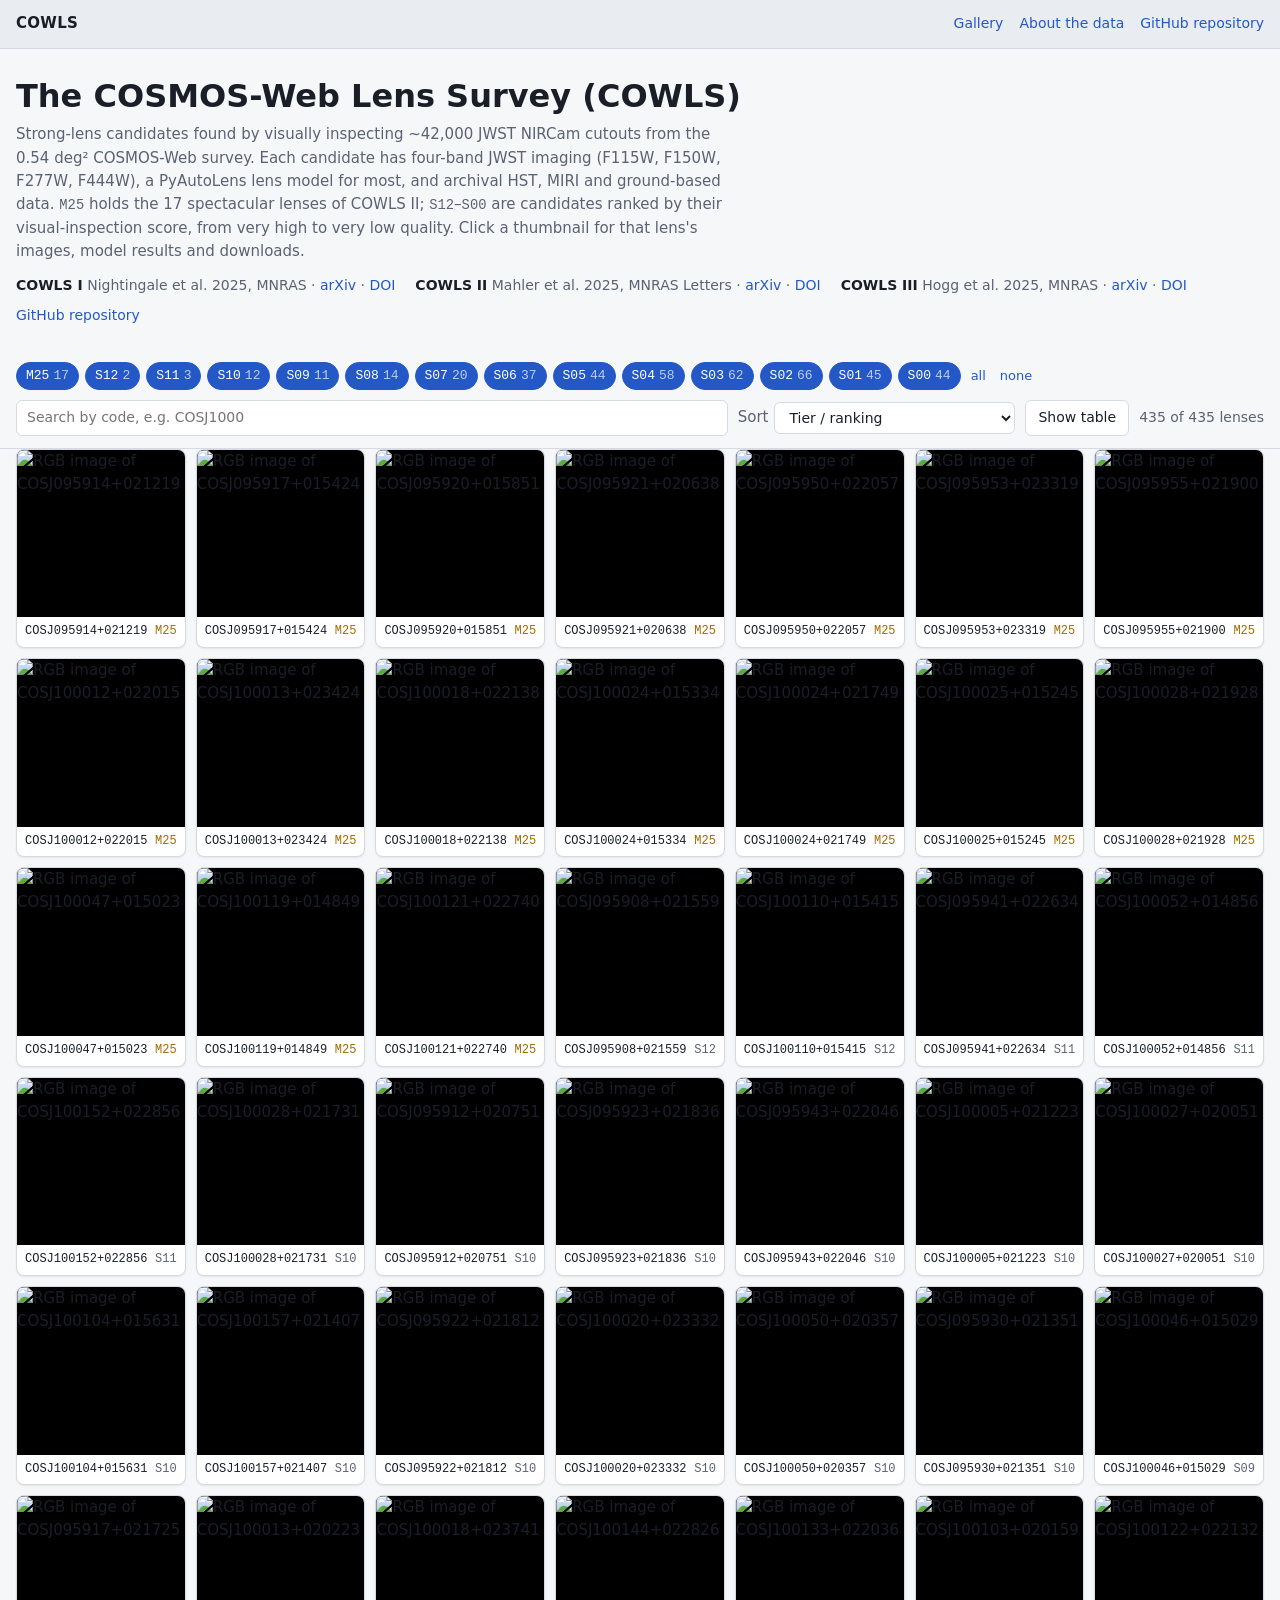
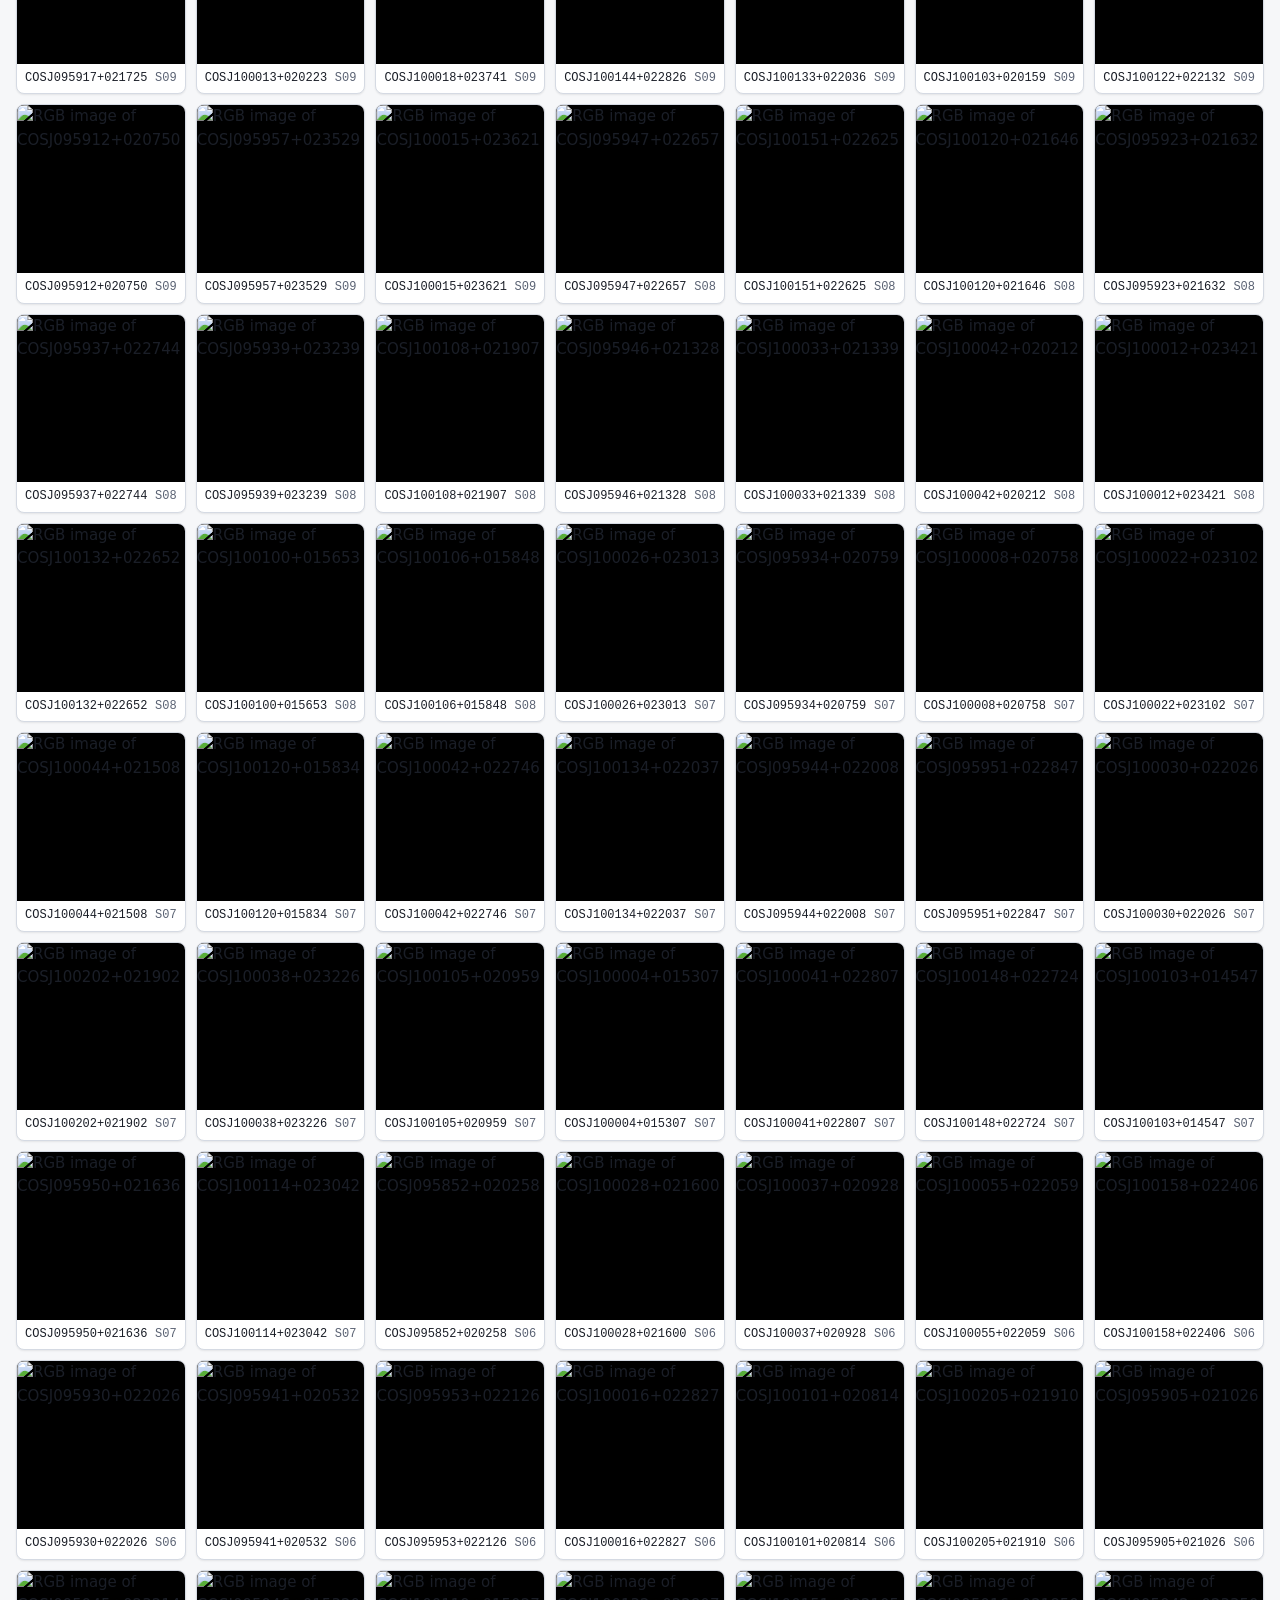
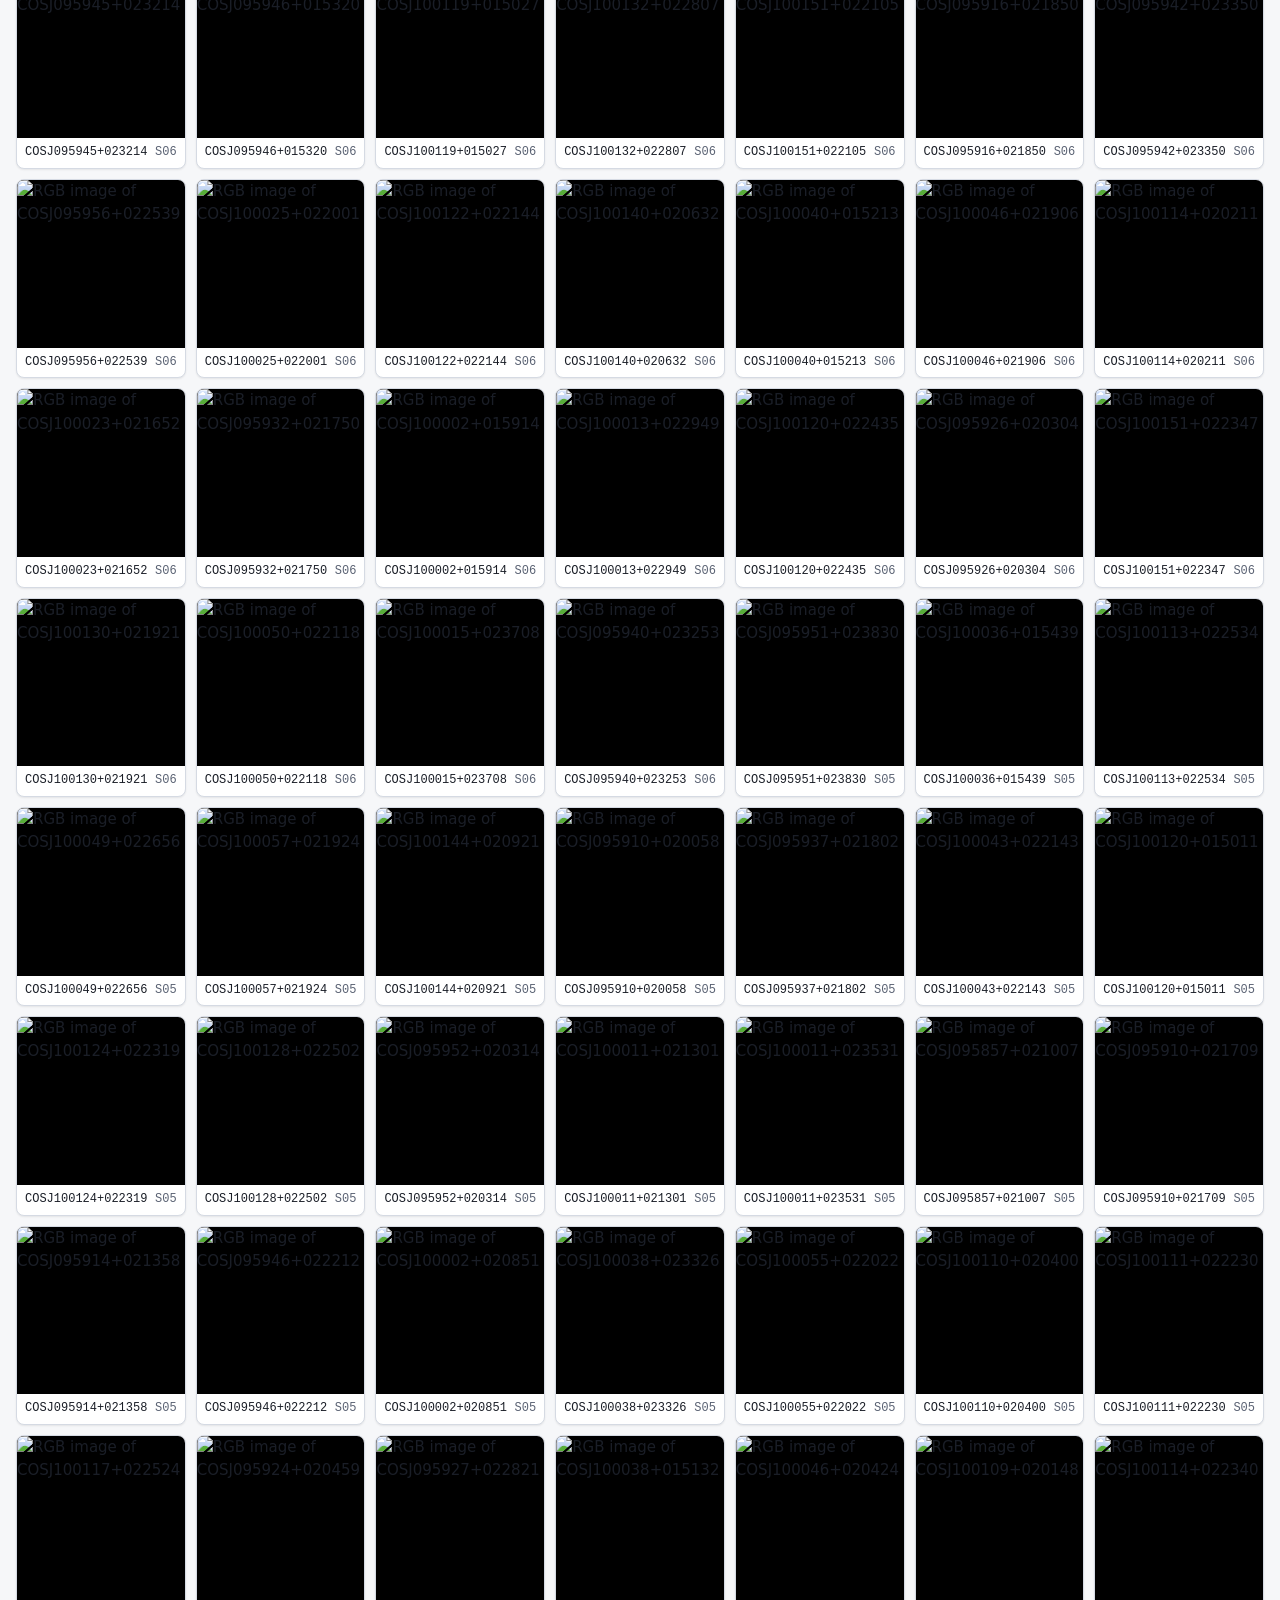
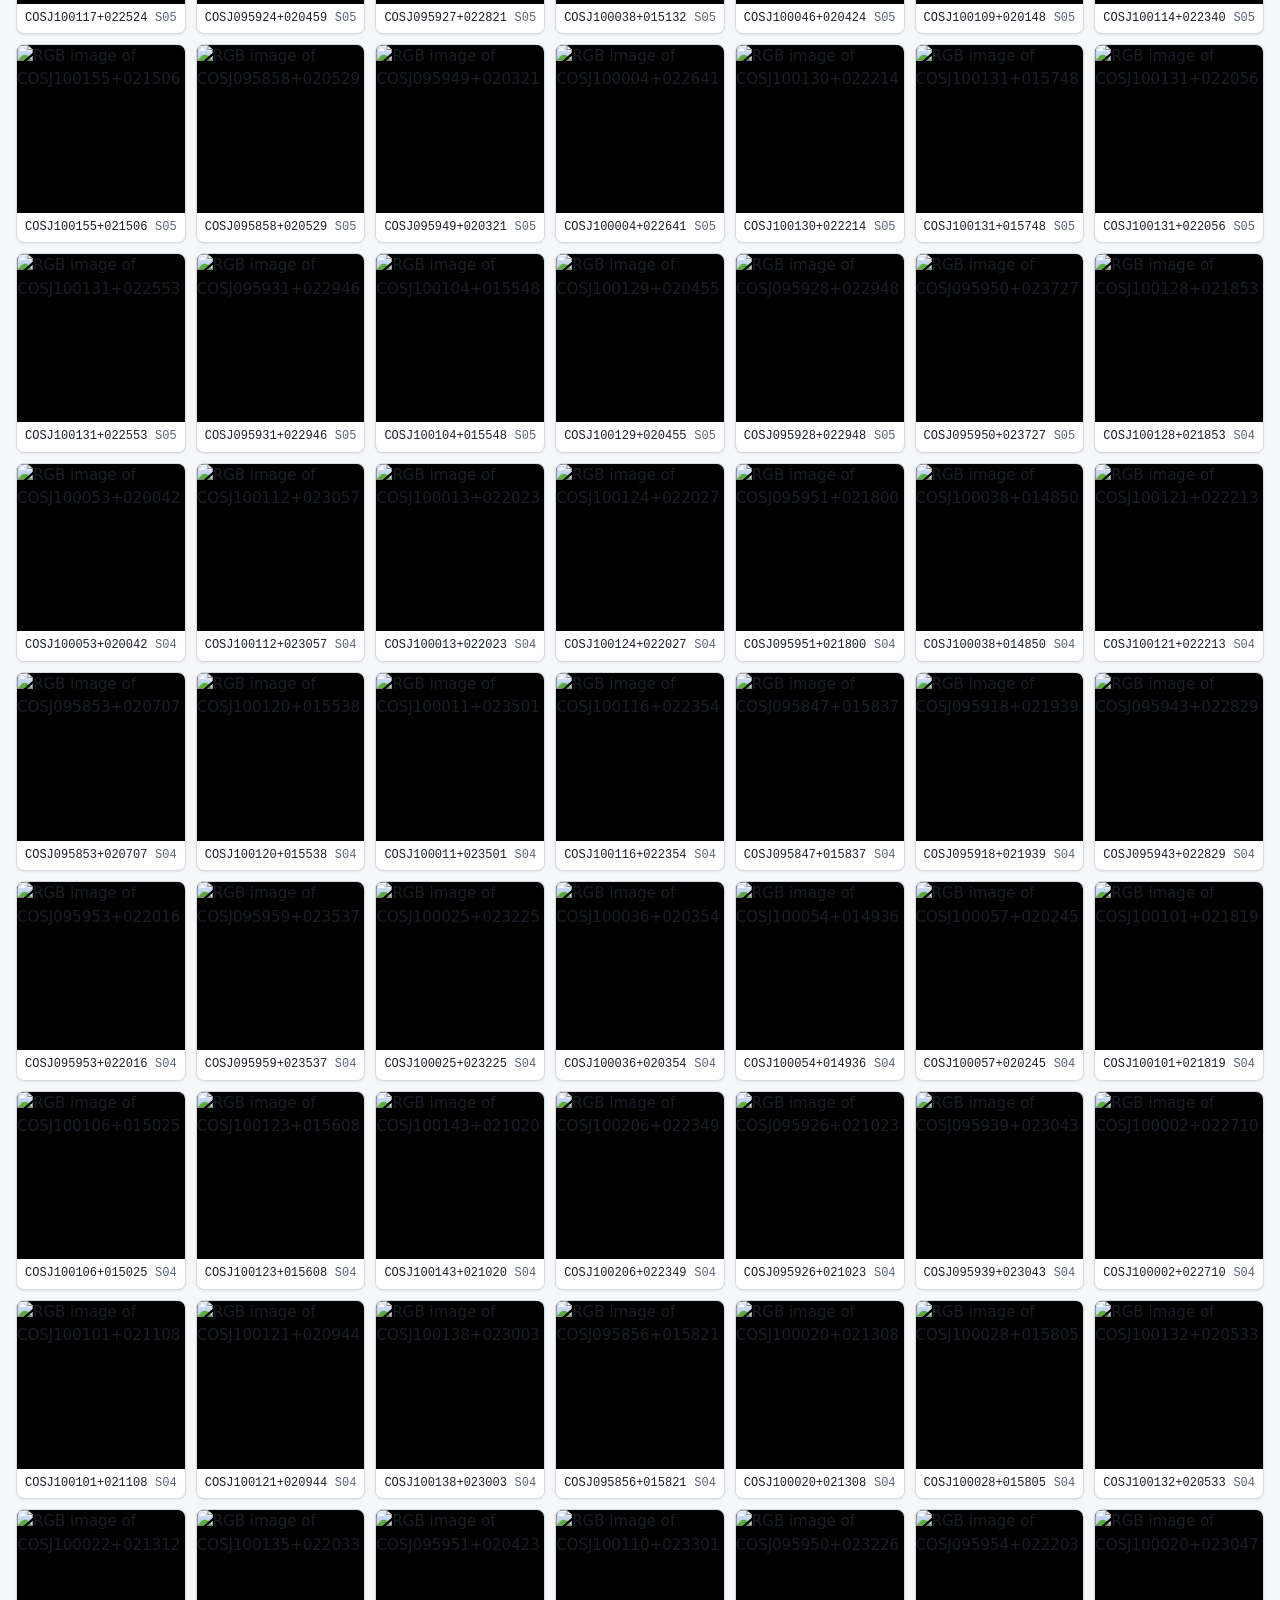
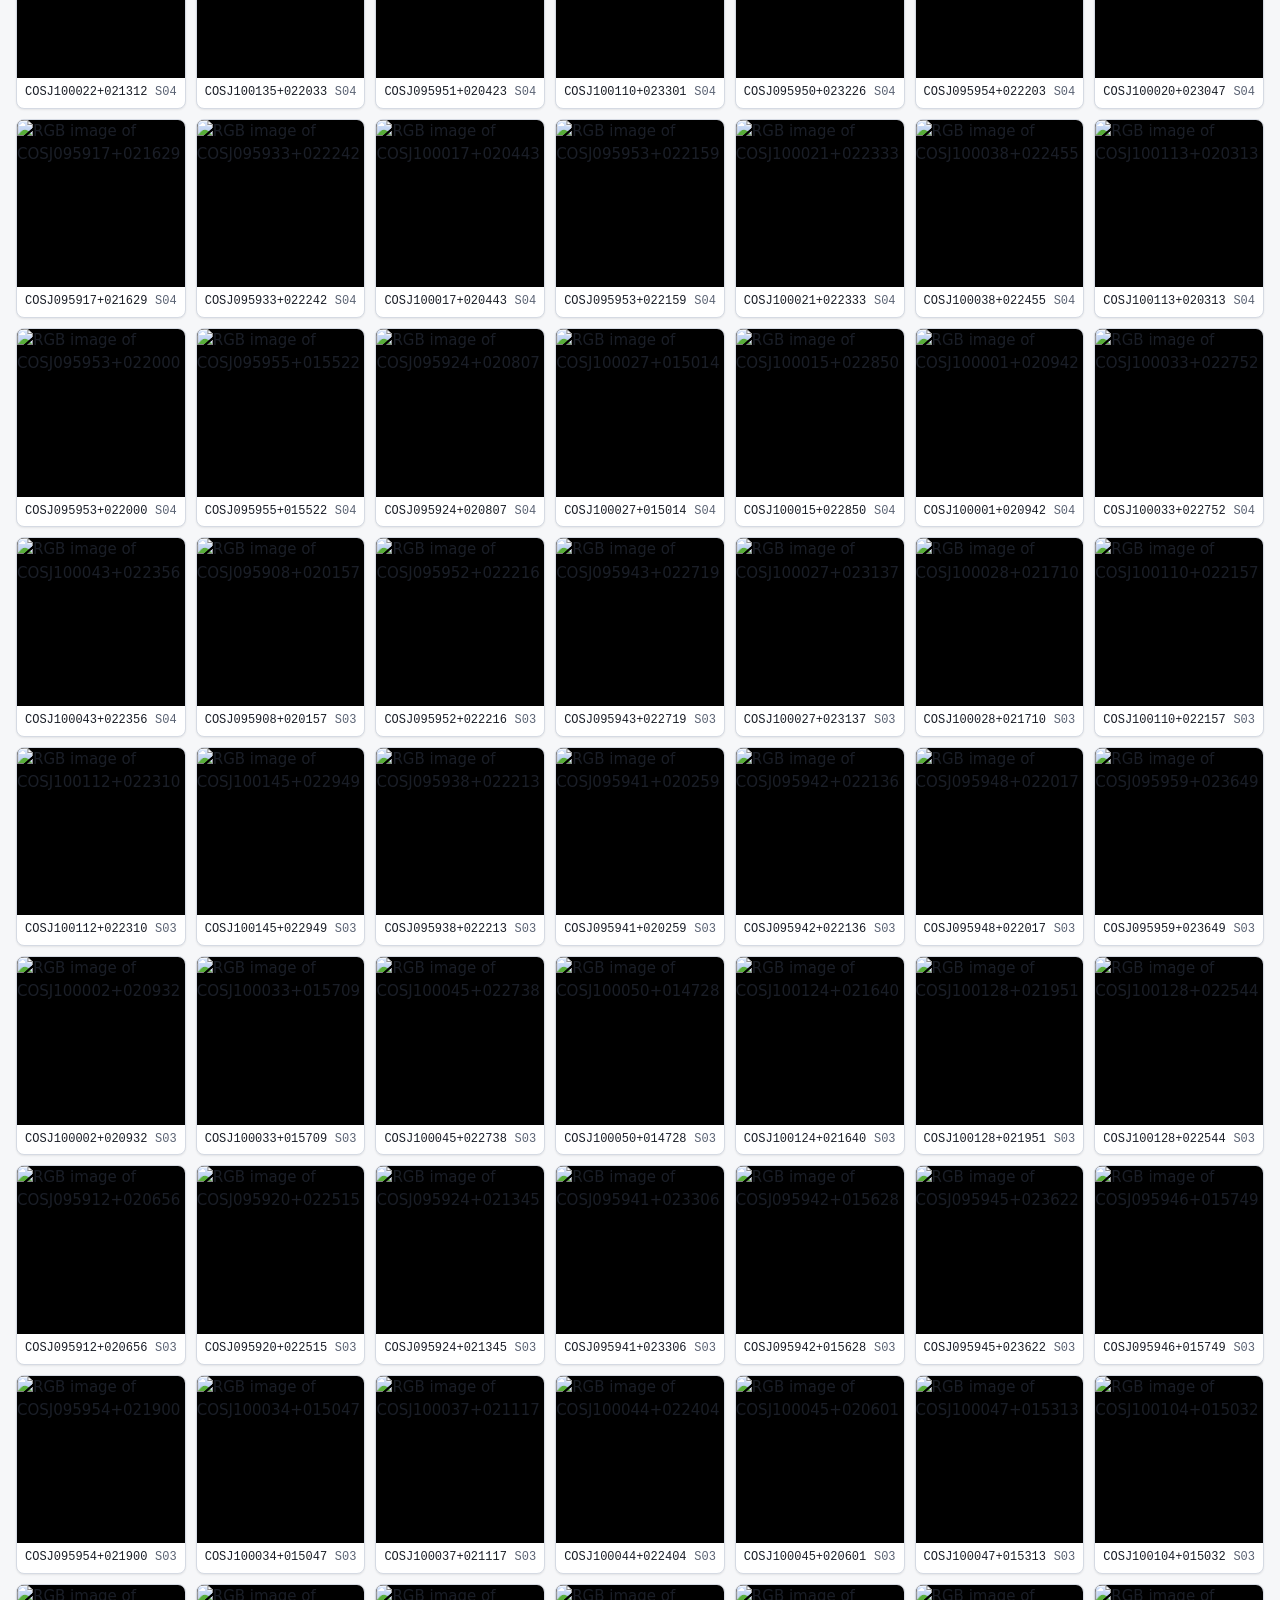
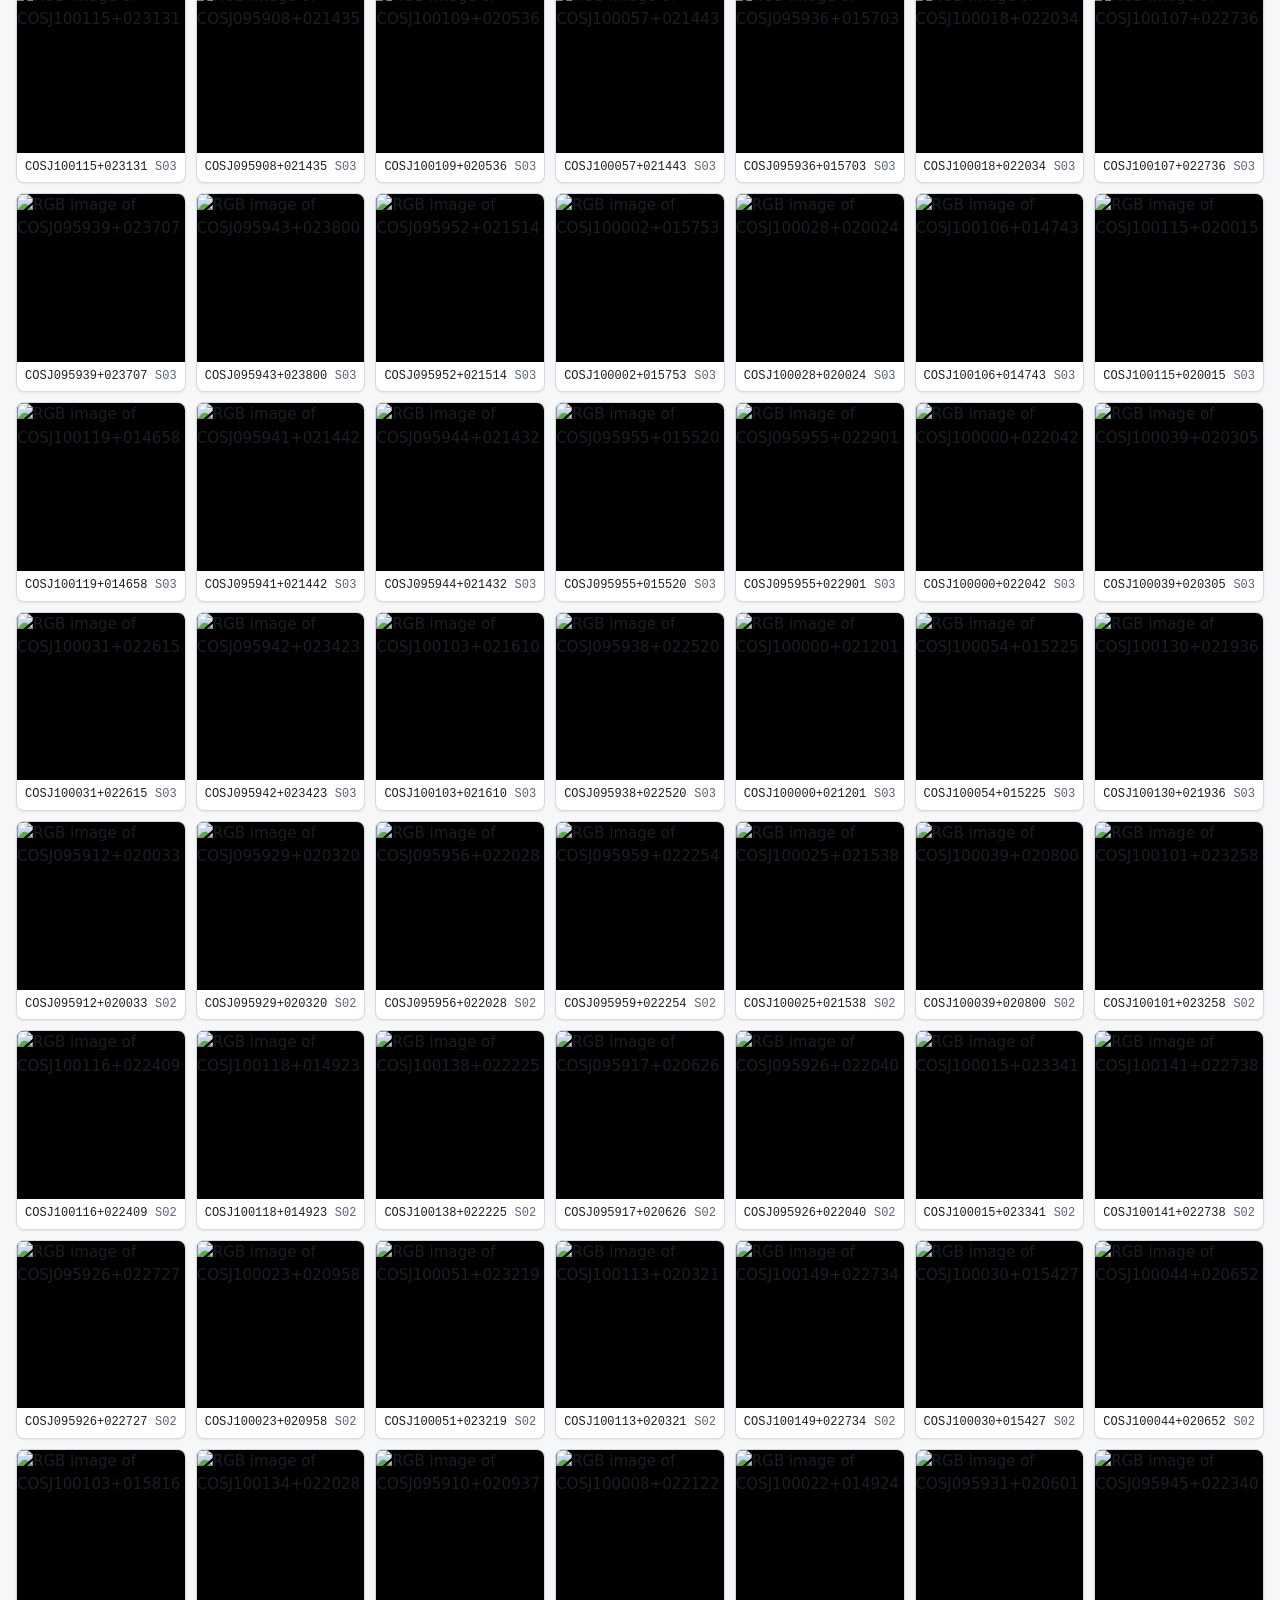
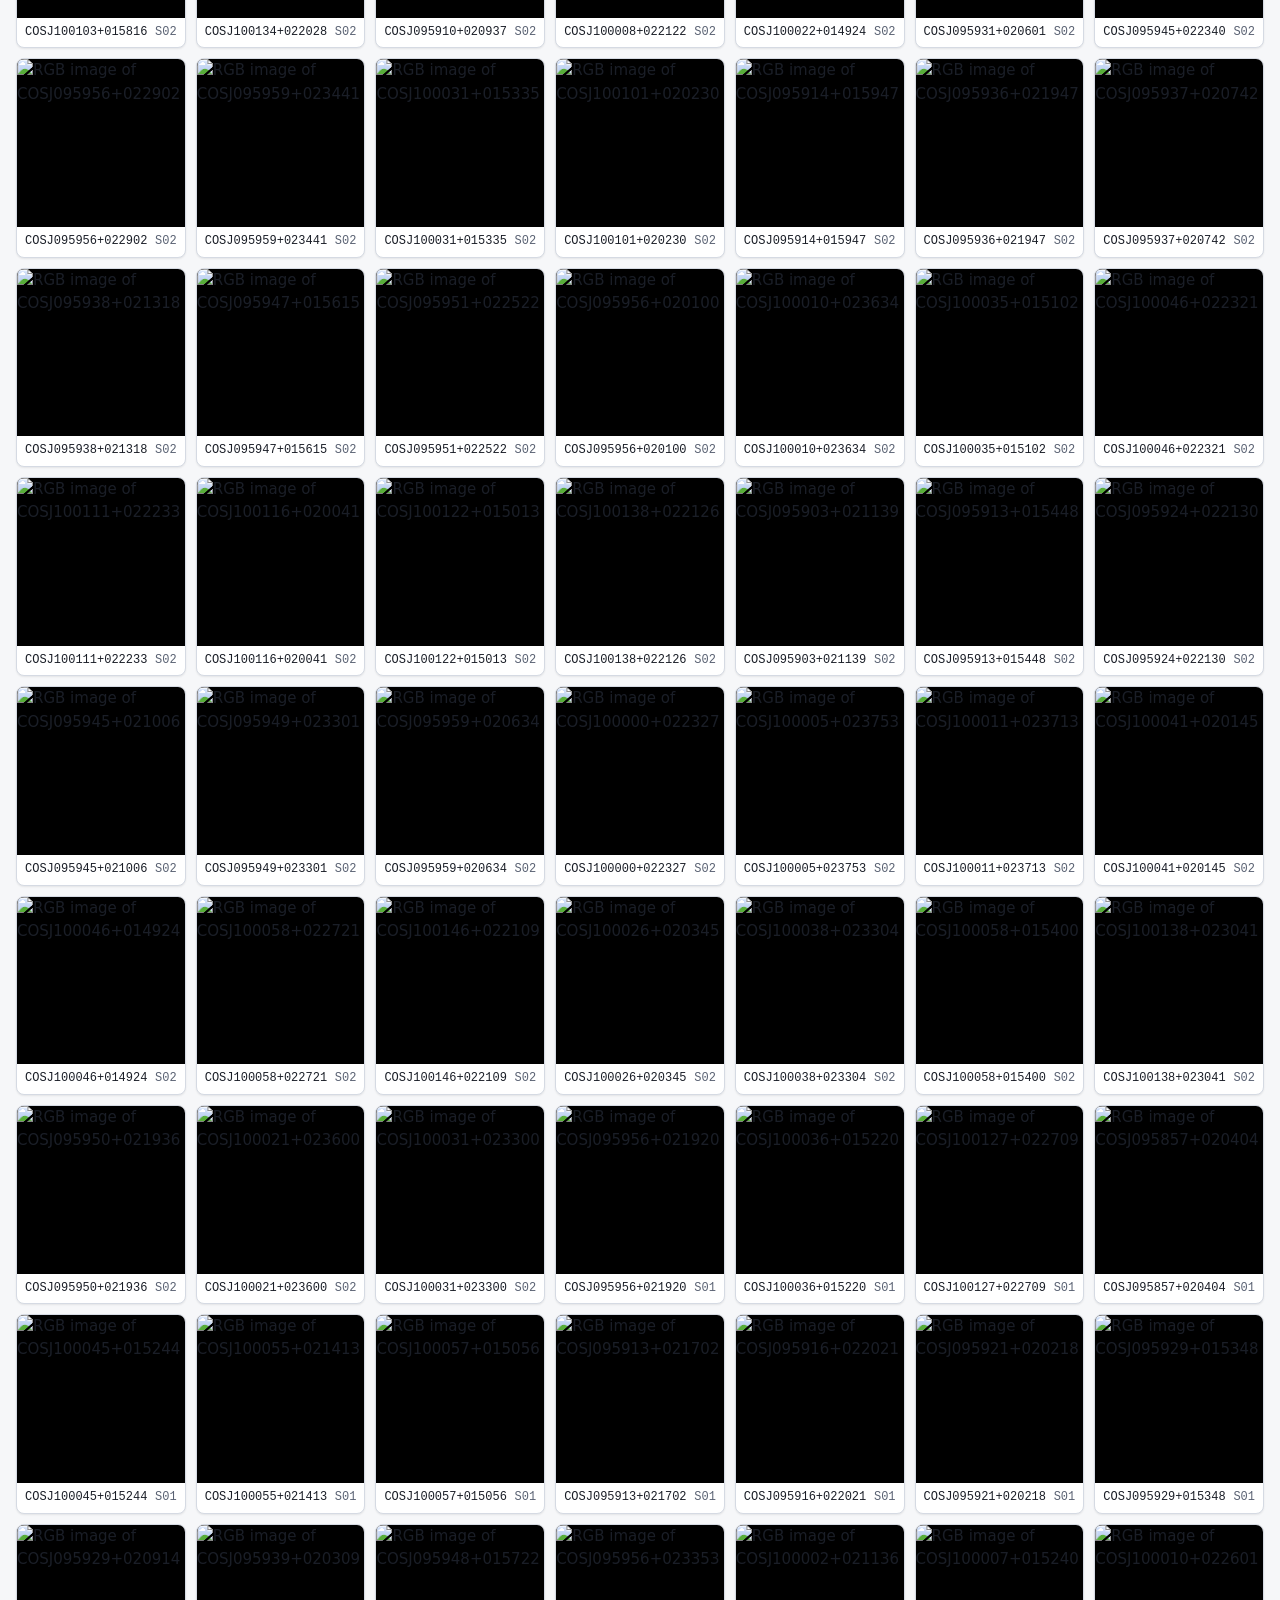
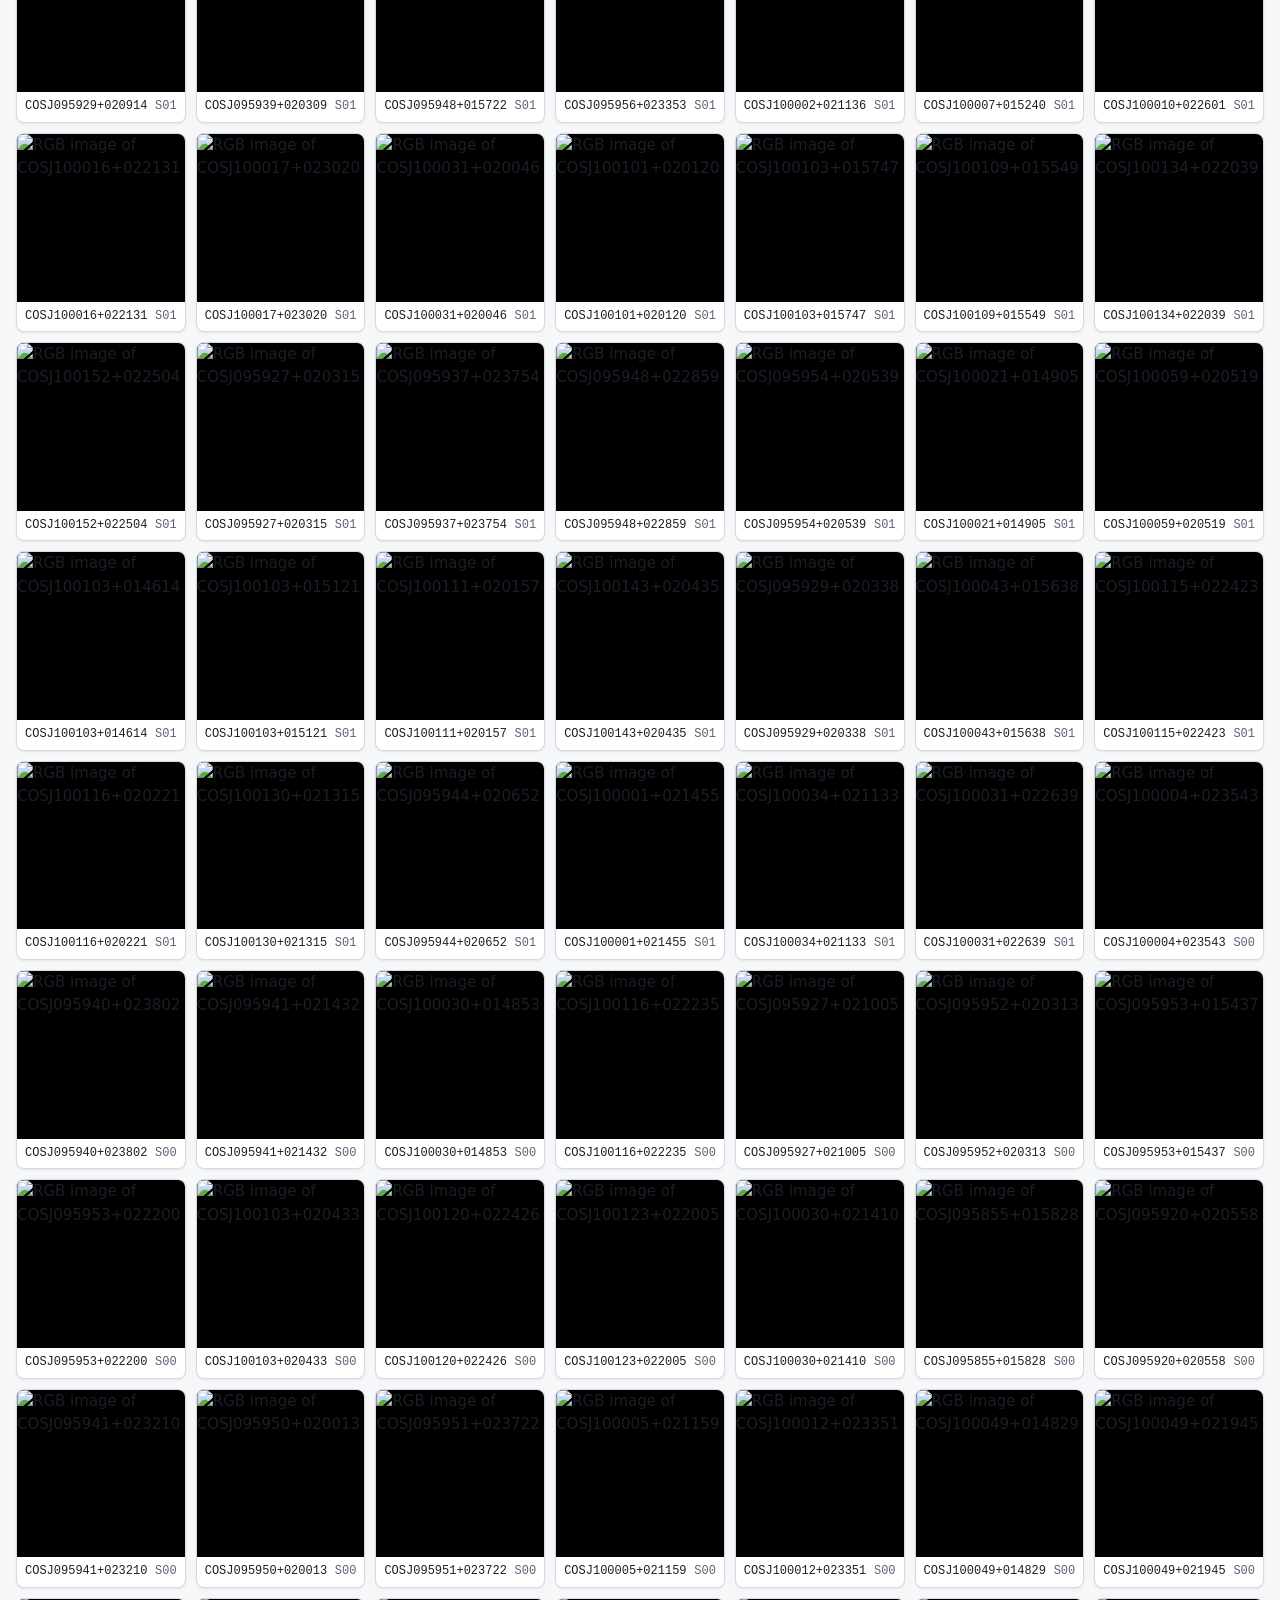
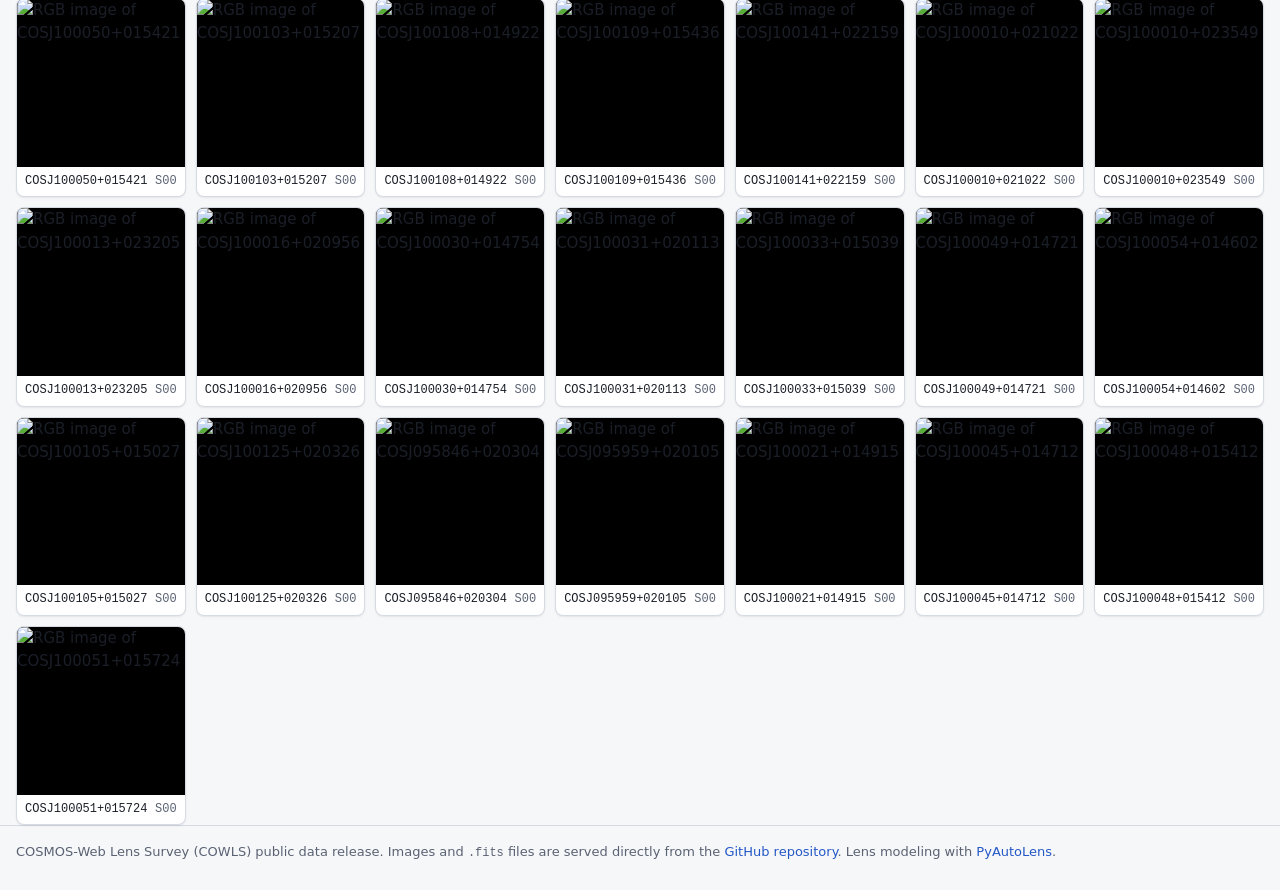
==== docs/index.html @ 63d6a658 "Add static lens gallery site in docs/ and its data build script docs/ is a vanilla HTML/CSS/JS site " ====
<!doctype html>
<html lang="en">
<head>
<meta charset="utf-8">
<meta name="viewport" content="width=device-width, initial-scale=1">
<title>COWLS Lens Gallery</title>
<meta name="description" content="Browse every strong-lens candidate of the COSMOS-Web Lens Survey (COWLS): JWST RGB images, PyAutoLens models and .fits downloads.">
<link rel="stylesheet" href="site.css">
<script src="site.js" defer></script>
</head>
<body data-page="index">
<header class="topbar"><div class="wrap"><a class="brand" href="index.html">COWLS</a><nav class="topnav" aria-label="Site"><a href="index.html">Gallery</a><a href="about.html">About the data</a><a href="https://github.com/Jammy2211/COWLS_COSMOS_Web_Lens_Survey">GitHub repository</a></nav></div></header>
<div class="wrap hero">
  <h1>The COSMOS-Web Lens Survey (COWLS)</h1>
  <p>Strong-lens candidates found by visually inspecting ~42,000 JWST NIRCam cutouts from the 0.54&nbsp;deg² COSMOS-Web survey. Each candidate has four-band JWST imaging (F115W, F150W, F277W, F444W), a PyAutoLens lens model for most, and archival HST, MIRI and ground-based data. <code>M25</code> holds the 17 spectacular lenses of COWLS&nbsp;II; <code>S12</code>&ndash;<code>S00</code> are candidates ranked by their visual-inspection score, from very high to very low quality. Click a thumbnail for that lens's images, model results and downloads.</p>
  <ul class="papers">
    <li><strong>COWLS I</strong> Nightingale et al. 2025, MNRAS &middot; <a href="https://arxiv.org/abs/2503.08777">arXiv</a> &middot; <a href="https://doi.org/10.1093/mnras/staf1253">DOI</a></li>
    <li><strong>COWLS II</strong> Mahler et al. 2025, MNRAS Letters &middot; <a href="https://arxiv.org/abs/2503.08782">arXiv</a> &middot; <a href="https://doi.org/10.1093/mnrasl/slaf088">DOI</a></li>
    <li><strong>COWLS III</strong> Hogg et al. 2025, MNRAS &middot; <a href="https://arxiv.org/abs/2503.08785">arXiv</a> &middot; <a href="https://doi.org/10.1093/mnras/staf1678">DOI</a></li>
    <li><a href="https://github.com/Jammy2211/COWLS_COSMOS_Web_Lens_Survey">GitHub repository</a></li>
  </ul>
</div>
<div class="controls">
  <div class="wrap">
    <div class="chips" id="tier-chips" role="group" aria-label="Filter by tier"></div>
    <div class="row">
      <div class="grow"><input type="search" id="search" placeholder="Search by code, e.g. COSJ1000" aria-label="Search by lens code" autocomplete="off" spellcheck="false"></div>
      <label class="row" style="gap:6px"><span class="muted">Sort</span> <select id="sort" aria-label="Sort order"></select></label>
      <button type="button" class="toggle" id="view-toggle" aria-pressed="false">Show table</button>
      <span class="count" id="count" aria-live="polite"></span>
    </div>
  </div>
</div>
<main class="wrap" id="results"><p class="empty">Loading the catalogue&hellip;</p></main>
<footer><div class="wrap">COSMOS-Web Lens Survey (COWLS) public data release. Images and <code>.fits</code> files are served directly from the <a href="https://github.com/Jammy2211/COWLS_COSMOS_Web_Lens_Survey">GitHub repository</a>. Lens modeling with <a href="https://github.com/Jammy2211/PyAutoLens">PyAutoLens</a>.</div></footer>
</body>
</html>
---- docs/site.css ----
/* COWLS lens gallery — shared styles. Dark by default (astronomy imagery), light override. */
:root {
  --bg: #0b0d12;
  --bg-raised: #141821;
  --bg-sunken: #07080c;
  --border: #252b38;
  --text: #e4e7ee;
  --text-muted: #9098aa;
  --accent: #7fb0ff;
  --accent-strong: #a9c8ff;
  --chip-on-bg: #7fb0ff;
  --chip-on-text: #0b0d12;
  --m25: #ffc861;
  --shadow: 0 1px 2px rgba(0, 0, 0, 0.4);
  --radius: 8px;
  --gutter: 16px;
  --maxw: 1400px;
  --font: system-ui, -apple-system, "Segoe UI", Roboto, "Helvetica Neue", Arial, sans-serif;
  --mono: ui-monospace, SFMono-Regular, Menlo, Consolas, monospace;
  color-scheme: dark;
}

@media (prefers-color-scheme: light) {
  :root {
    --bg: #f6f7f9;
    --bg-raised: #ffffff;
    --bg-sunken: #e9ecf1;
    --border: #d5dae3;
    --text: #1a1e27;
    --text-muted: #5a6273;
    --accent: #2458c6;
    --accent-strong: #173f94;
    --chip-on-bg: #2458c6;
    --chip-on-text: #ffffff;
    --m25: #a36a00;
    --shadow: 0 1px 2px rgba(0, 0, 0, 0.08);
    color-scheme: light;
  }
}

* { box-sizing: border-box; }

html { -webkit-text-size-adjust: 100%; }

body {
  margin: 0;
  background: var(--bg);
  color: var(--text);
  font-family: var(--font);
  font-size: 15px;
  line-height: 1.55;
  overflow-x: hidden;
}

a { color: var(--accent); text-decoration: none; }
a:hover { color: var(--accent-strong); text-decoration: underline; }

img { max-width: 100%; }

code, .mono { font-family: var(--mono); font-size: 0.92em; }

.wrap {
  max-width: var(--maxw);
  margin: 0 auto;
  padding: 0 var(--gutter);
}

/* ---- Top bar ---- */
.topbar {
  border-bottom: 1px solid var(--border);
  background: var(--bg-sunken);
}
.topbar .wrap {
  display: flex;
  align-items: center;
  justify-content: space-between;
  gap: 12px;
  min-height: 48px;
  flex-wrap: wrap;
}
.brand { font-weight: 650; letter-spacing: 0.02em; color: var(--text); }
.brand:hover { color: var(--text); text-decoration: none; }
.topnav { display: flex; gap: 16px; flex-wrap: wrap; font-size: 14px; }

/* ---- Hero ---- */
.hero { padding-top: 28px; padding-bottom: 8px; }
.hero h1 { margin: 0 0 8px; font-size: clamp(22px, 3.2vw, 32px); line-height: 1.2; font-weight: 650; }
.hero p { margin: 0 0 12px; max-width: 78ch; color: var(--text-muted); }
.papers { display: flex; flex-wrap: wrap; gap: 8px 20px; margin: 12px 0 0; padding: 0; list-style: none; font-size: 14px; }
.papers li { color: var(--text-muted); }
.papers strong { color: var(--text); font-weight: 600; }

/* ---- Controls ---- */
.controls {
  position: sticky;
  top: 0;
  z-index: 5;
  background: var(--bg);
  border-bottom: 1px solid var(--border);
  padding: 12px 0;
  margin-top: 16px;
}
.controls .wrap { display: flex; flex-direction: column; gap: 10px; }
.chips { display: flex; flex-wrap: wrap; gap: 6px; align-items: center; }
.chip {
  font: inherit;
  font-size: 13px;
  font-family: var(--mono);
  padding: 3px 9px;
  border-radius: 999px;
  border: 1px solid var(--border);
  background: var(--bg-raised);
  color: var(--text-muted);
  cursor: pointer;
  line-height: 1.5;
}
.chip:hover { border-color: var(--accent); color: var(--text); }
.chip[aria-pressed="true"] { background: var(--chip-on-bg); border-color: var(--chip-on-bg); color: var(--chip-on-text); }
.chip .n { opacity: 0.7; margin-left: 4px; }
.chip-link { font-size: 13px; background: none; border: 0; color: var(--accent); cursor: pointer; padding: 3px 4px; font: inherit; font-size: 13px; }
.row { display: flex; flex-wrap: wrap; gap: 10px; align-items: center; }
.row .grow { flex: 1 1 200px; min-width: 0; }
input[type="search"], select {
  font: inherit;
  font-size: 14px;
  color: var(--text);
  background: var(--bg-raised);
  border: 1px solid var(--border);
  border-radius: 6px;
  padding: 6px 10px;
  max-width: 100%;
}
input[type="search"] { width: 100%; }
input[type="search"]:focus, select:focus, .chip:focus-visible, button:focus-visible { outline: 2px solid var(--accent); outline-offset: 1px; }
.count { color: var(--text-muted); font-size: 14px; white-space: nowrap; }
.toggle {
  font: inherit; font-size: 14px;
  color: var(--text); background: var(--bg-raised);
  border: 1px solid var(--border); border-radius: 6px;
  padding: 6px 12px; cursor: pointer;
}
.toggle[aria-pressed="true"] { border-color: var(--accent); color: var(--accent); }

/* ---- Mosaic ---- */
main { padding: 16px 0 48px; }
.grid {
  display: grid;
  grid-template-columns: repeat(auto-fill, minmax(150px, 1fr));
  gap: 10px;
}
@media (max-width: 480px) {
  .grid { grid-template-columns: repeat(2, minmax(0, 1fr)); gap: 8px; }
}
.card {
  display: block;
  background: var(--bg-raised);
  border: 1px solid var(--border);
  border-radius: var(--radius);
  overflow: hidden;
  color: var(--text);
  box-shadow: var(--shadow);
  transition: border-color 0.12s, transform 0.12s;
}
.card:hover { border-color: var(--accent); text-decoration: none; color: var(--text); transform: translateY(-1px); }
.card .thumb { aspect-ratio: 1 / 1; background: #000; display: block; width: 100%; height: auto; object-fit: cover; }
.card .cap { display: flex; justify-content: space-between; align-items: baseline; gap: 6px; padding: 5px 8px 6px; font-size: 12px; }
.card .code { font-family: var(--mono); overflow: hidden; text-overflow: ellipsis; white-space: nowrap; min-width: 0; }
.tier { font-family: var(--mono); font-size: 12px; color: var(--text-muted); flex: none; }
.tier.M25 { color: var(--m25); }
.empty { color: var(--text-muted); padding: 32px 0; text-align: center; }

/* ---- Table ---- */
.table-wrap { overflow-x: auto; border: 1px solid var(--border); border-radius: var(--radius); background: var(--bg-raised); }
table { border-collapse: collapse; width: 100%; font-size: 13px; }
th, td { padding: 6px 10px; text-align: left; border-bottom: 1px solid var(--border); white-space: nowrap; }
td.num, th.num { text-align: right; font-variant-numeric: tabular-nums; }
tbody tr:last-child td { border-bottom: 0; }
tbody tr:hover td { background: var(--bg-sunken); }
thead th { background: var(--bg-sunken); color: var(--text-muted); font-weight: 600; position: sticky; top: 0; }
th button { font: inherit; color: inherit; background: none; border: 0; padding: 0; cursor: pointer; }
th button:hover { color: var(--text); }
th[aria-sort="ascending"] button::after { content: " \25B2"; font-size: 9px; }
th[aria-sort="descending"] button::after { content: " \25BC"; font-size: 9px; }
td .muted, .muted { color: var(--text-muted); }

/* ---- Lens page ---- */
.lens-head { display: flex; flex-wrap: wrap; align-items: baseline; justify-content: space-between; gap: 8px 16px; padding: 24px 0 12px; }
.lens-head h1 { margin: 0; font-family: var(--mono); font-size: clamp(20px, 3vw, 28px); font-weight: 600; word-break: break-all; }
.lens-head .tier { font-size: 16px; margin-left: 8px; }
.pager { display: flex; gap: 12px; font-size: 14px; flex-wrap: wrap; }
.pager .disabled { color: var(--text-muted); opacity: 0.5; }
.lens-top { display: grid; grid-template-columns: minmax(0, 1fr) minmax(0, 1fr); gap: 20px; align-items: start; }
@media (max-width: 800px) { .lens-top { grid-template-columns: minmax(0, 1fr); } }
.rgb-big { display: block; width: 100%; max-width: 560px; aspect-ratio: 1 / 1; object-fit: contain; background: #000; border-radius: var(--radius); border: 1px solid var(--border); image-rendering: auto; }
.panel { background: var(--bg-raised); border: 1px solid var(--border); border-radius: var(--radius); padding: 14px 16px; min-width: 0; }
.panel h2, section h2 { margin: 0 0 10px; font-size: 16px; font-weight: 600; }
dl.meta { display: grid; grid-template-columns: max-content minmax(0, 1fr); gap: 4px 16px; margin: 0; font-size: 14px; }
dl.meta dt { color: var(--text-muted); }
dl.meta dd { margin: 0; font-variant-numeric: tabular-nums; overflow-wrap: anywhere; }
.links { display: flex; flex-wrap: wrap; gap: 6px 16px; margin-top: 12px; font-size: 14px; }
section.block { margin-top: 28px; }
.figs { display: grid; grid-template-columns: repeat(auto-fill, minmax(320px, 1fr)); gap: 14px; }
@media (max-width: 480px) { .figs { grid-template-columns: minmax(0, 1fr); } }
.fig.wide { grid-column: 1 / -1; }
.fig { margin: 0; background: var(--bg-raised); border: 1px solid var(--border); border-radius: var(--radius); overflow: hidden; }
.fig a { display: block; background: #000; }
.fig img { display: block; width: 100%; height: auto; }
.fig figcaption { padding: 6px 10px; font-size: 13px; color: var(--text-muted); }
.fig figcaption code { color: var(--text); }
.downloads { display: grid; grid-template-columns: repeat(auto-fill, minmax(260px, 1fr)); gap: 14px; }
.downloads ul { list-style: none; margin: 0; padding: 0; font-size: 13px; font-family: var(--mono); }
.downloads li { padding: 2px 0; overflow-wrap: anywhere; }
.notice { background: var(--bg-raised); border: 1px solid var(--border); border-left: 3px solid var(--accent); border-radius: var(--radius); padding: 12px 16px; margin: 16px 0; }

/* ---- About page ---- */
.prose { max-width: 80ch; }
.prose h2 { margin-top: 32px; font-size: 20px; }
.prose h3 { margin-top: 22px; font-size: 16px; }
.prose li { margin: 3px 0; }
.prose .katex-display { overflow-x: auto; overflow-y: hidden; padding: 4px 0; }

footer { border-top: 1px solid var(--border); color: var(--text-muted); font-size: 13px; padding: 16px 0 28px; }
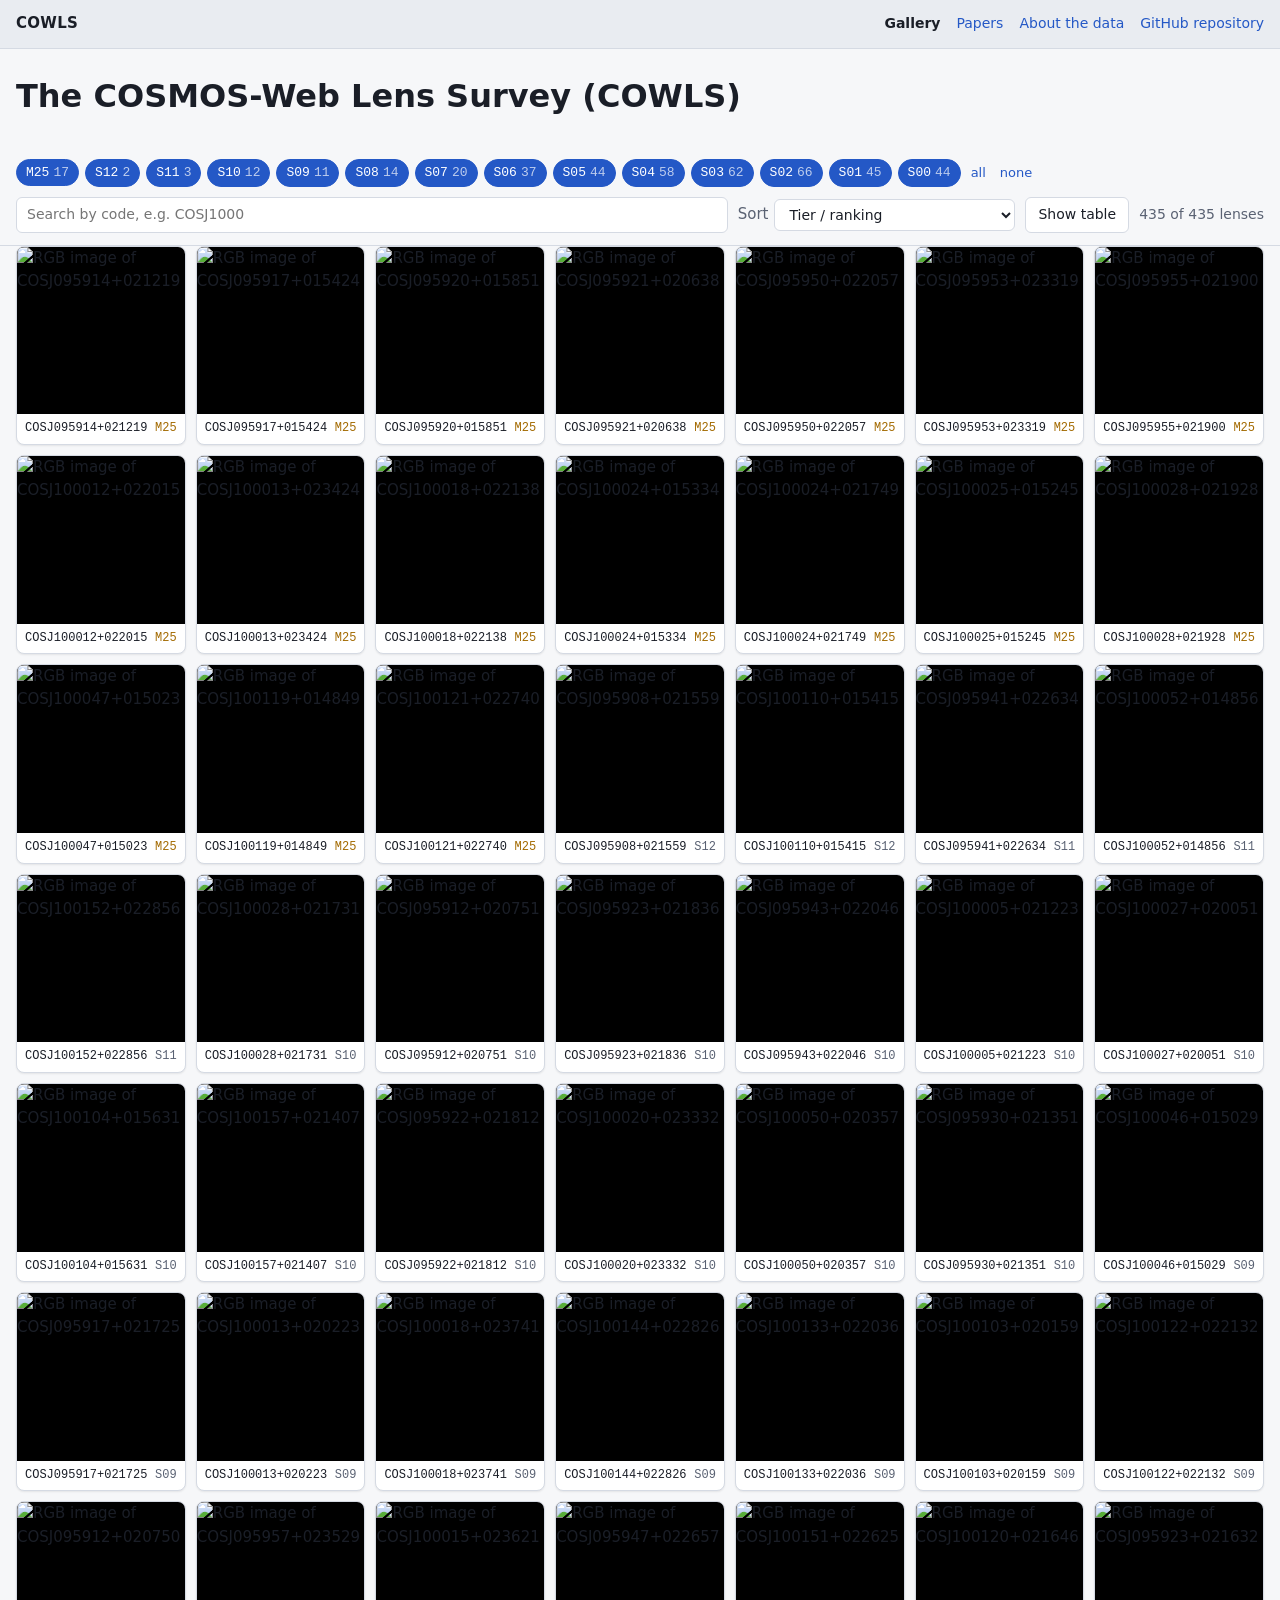
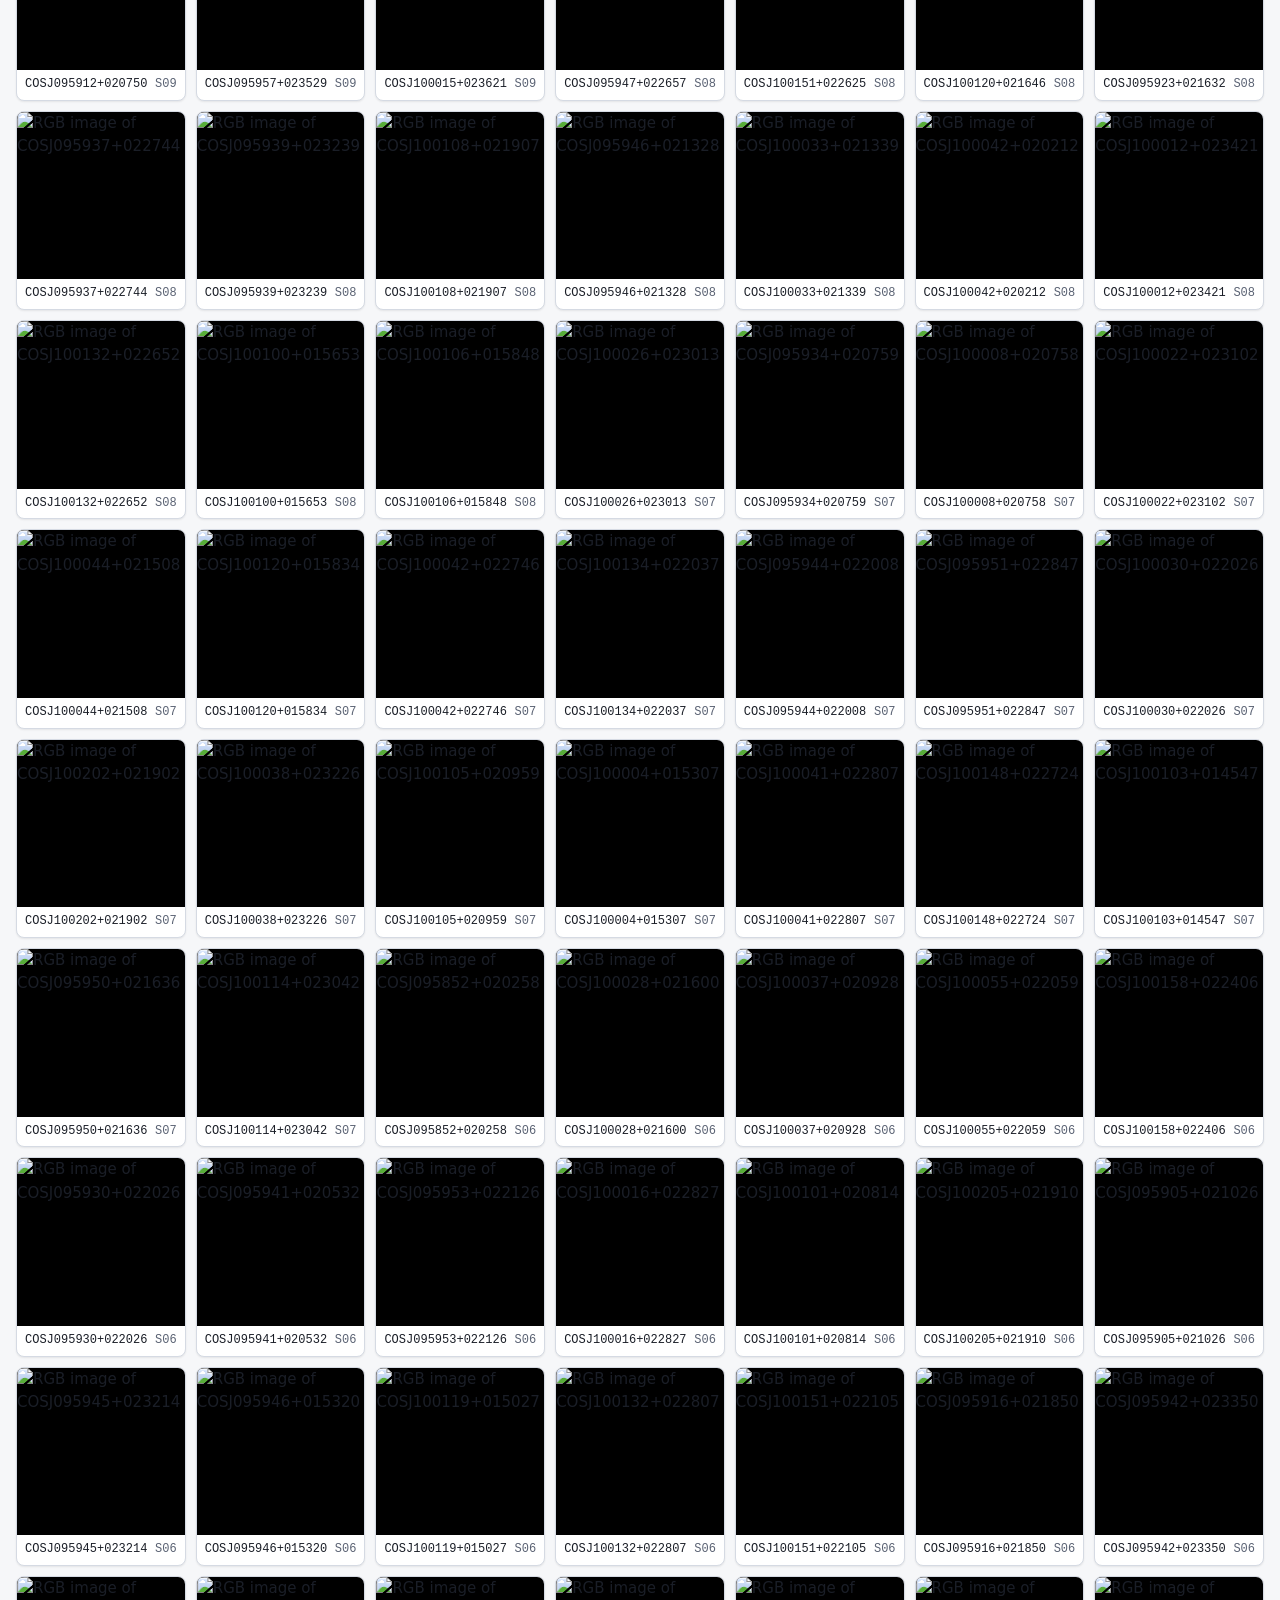
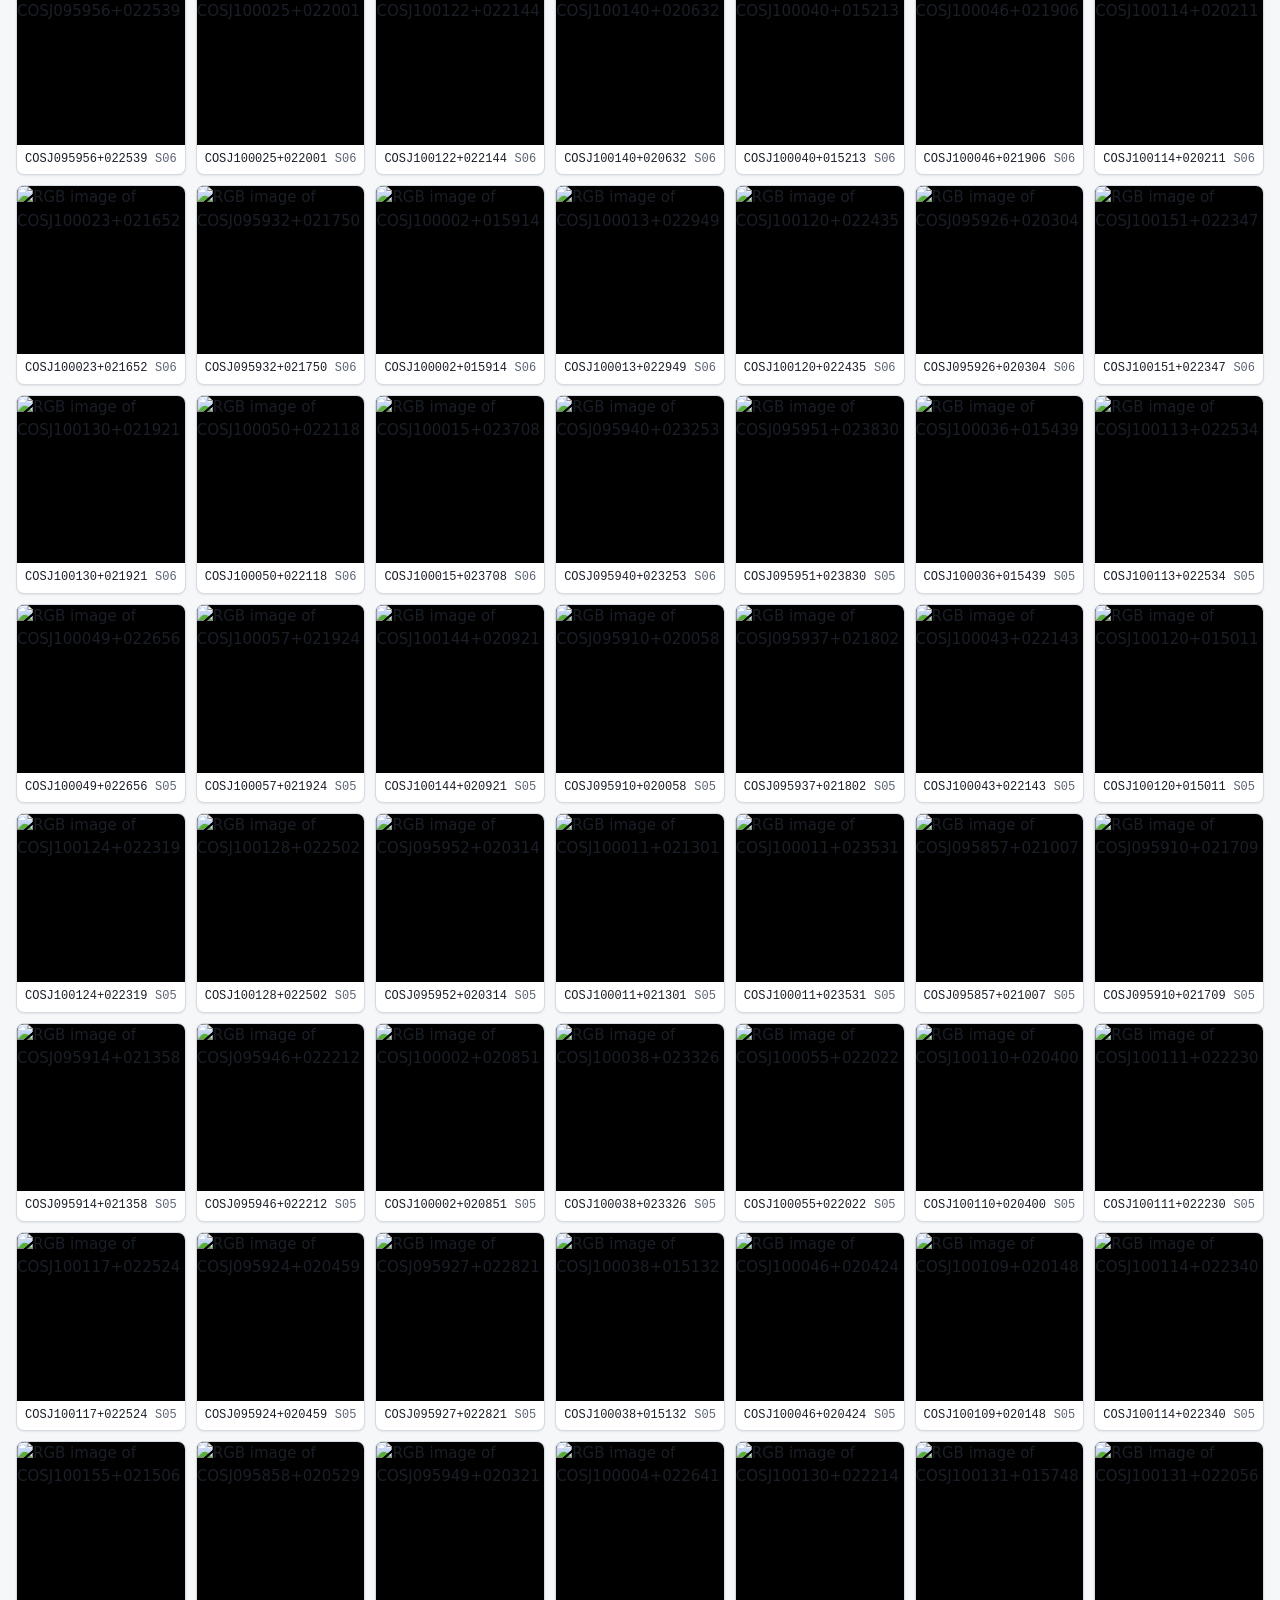
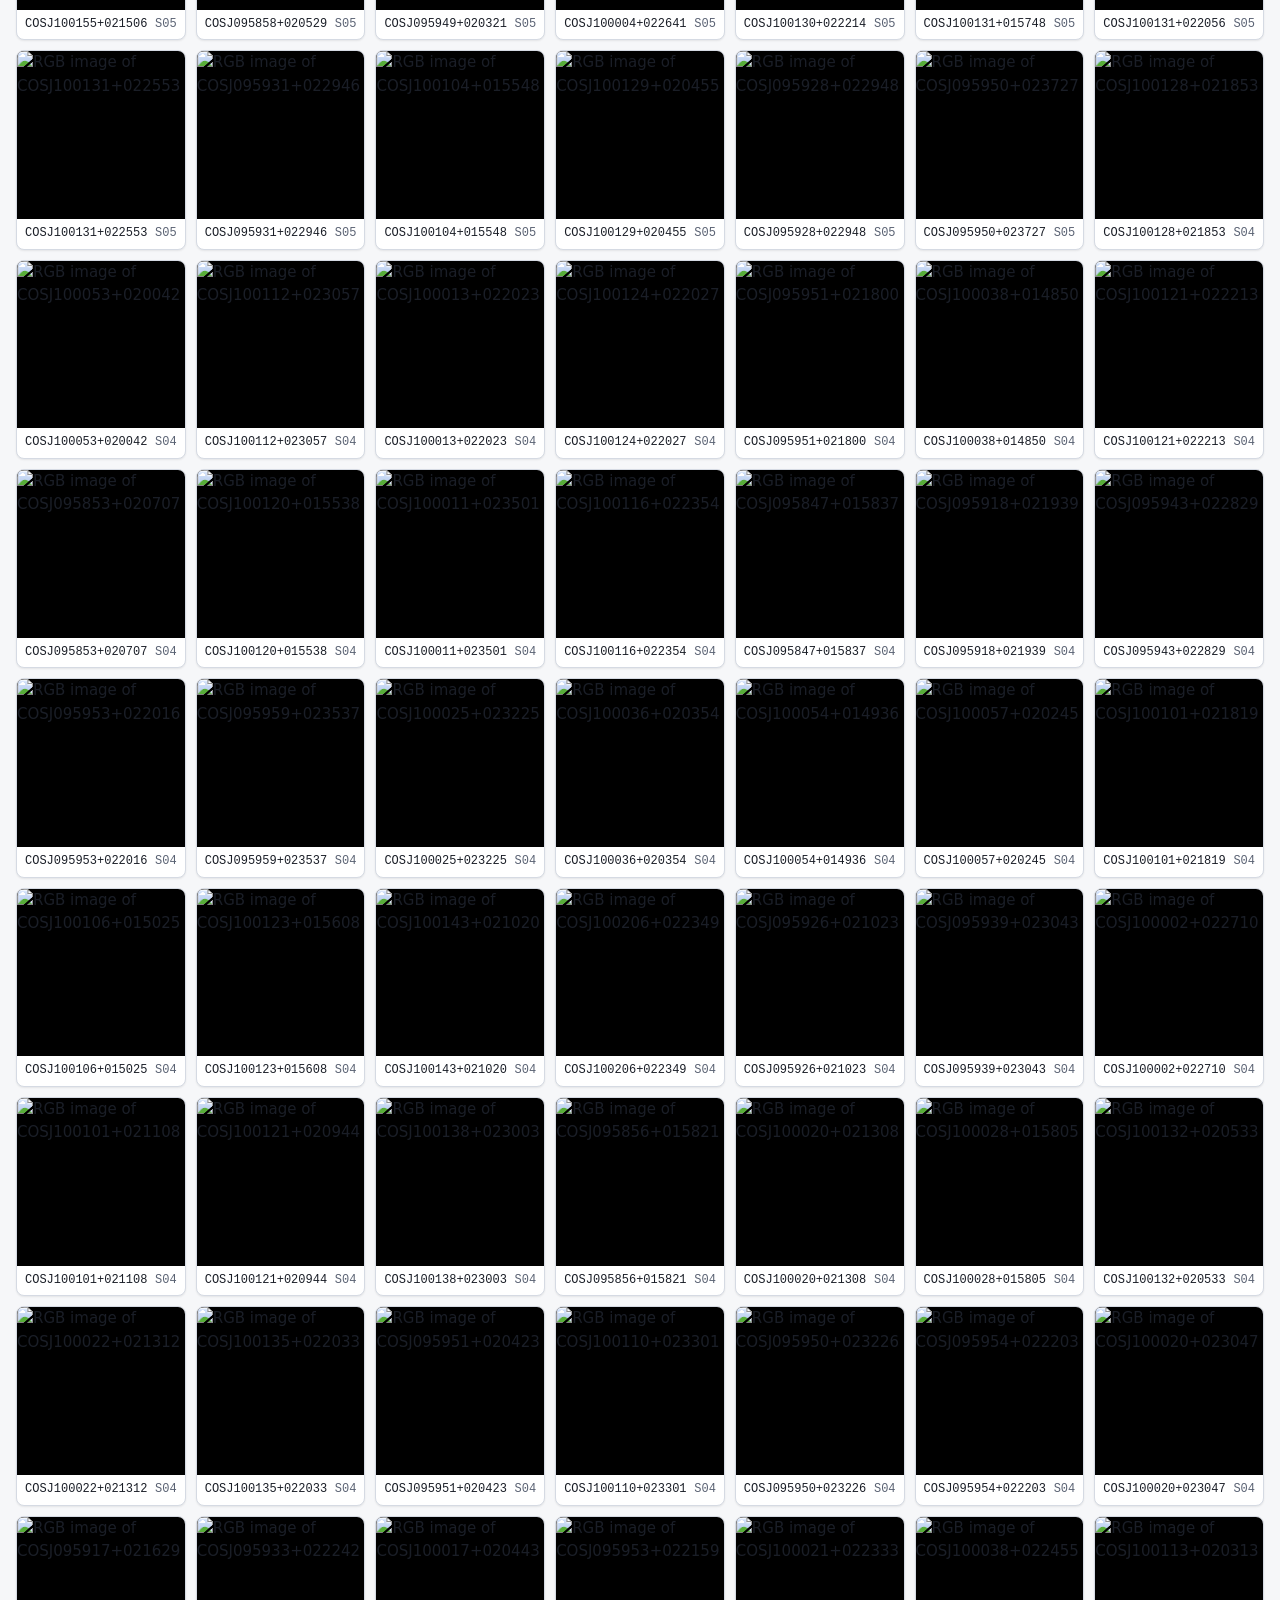
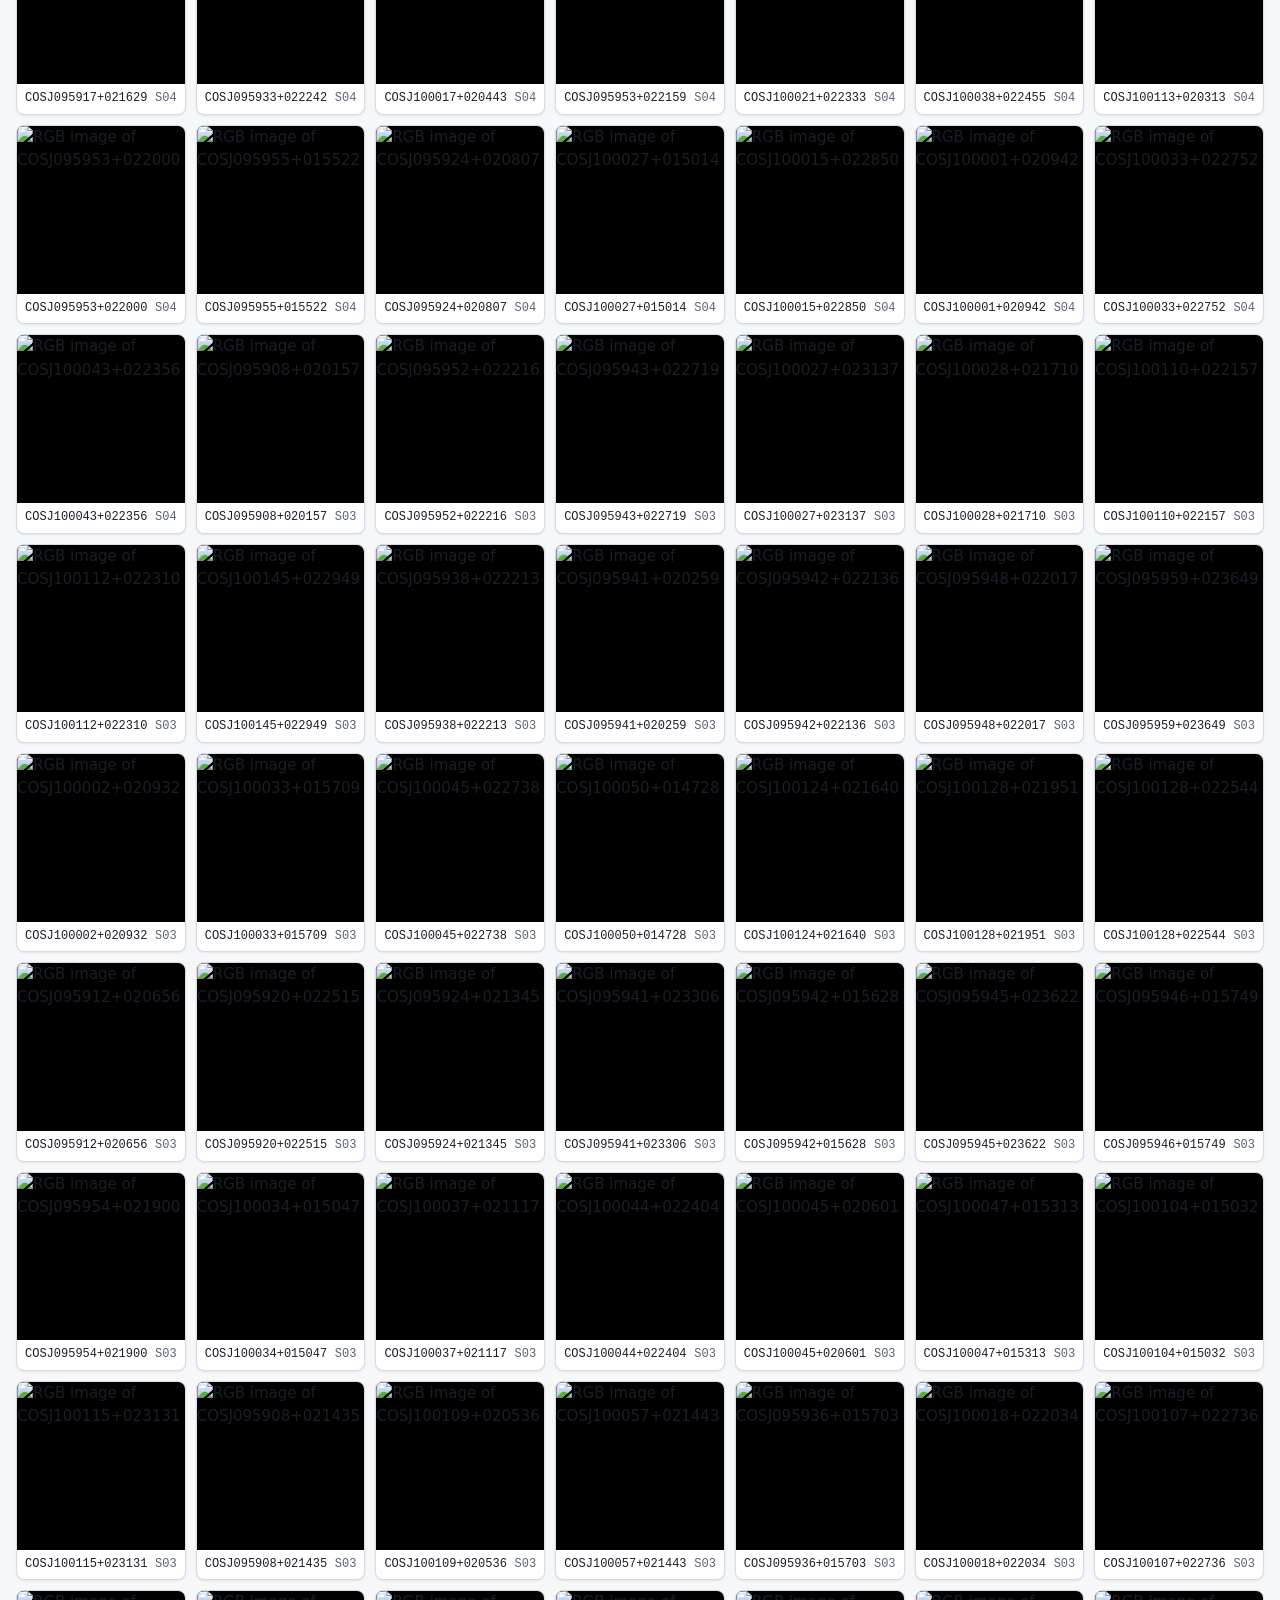
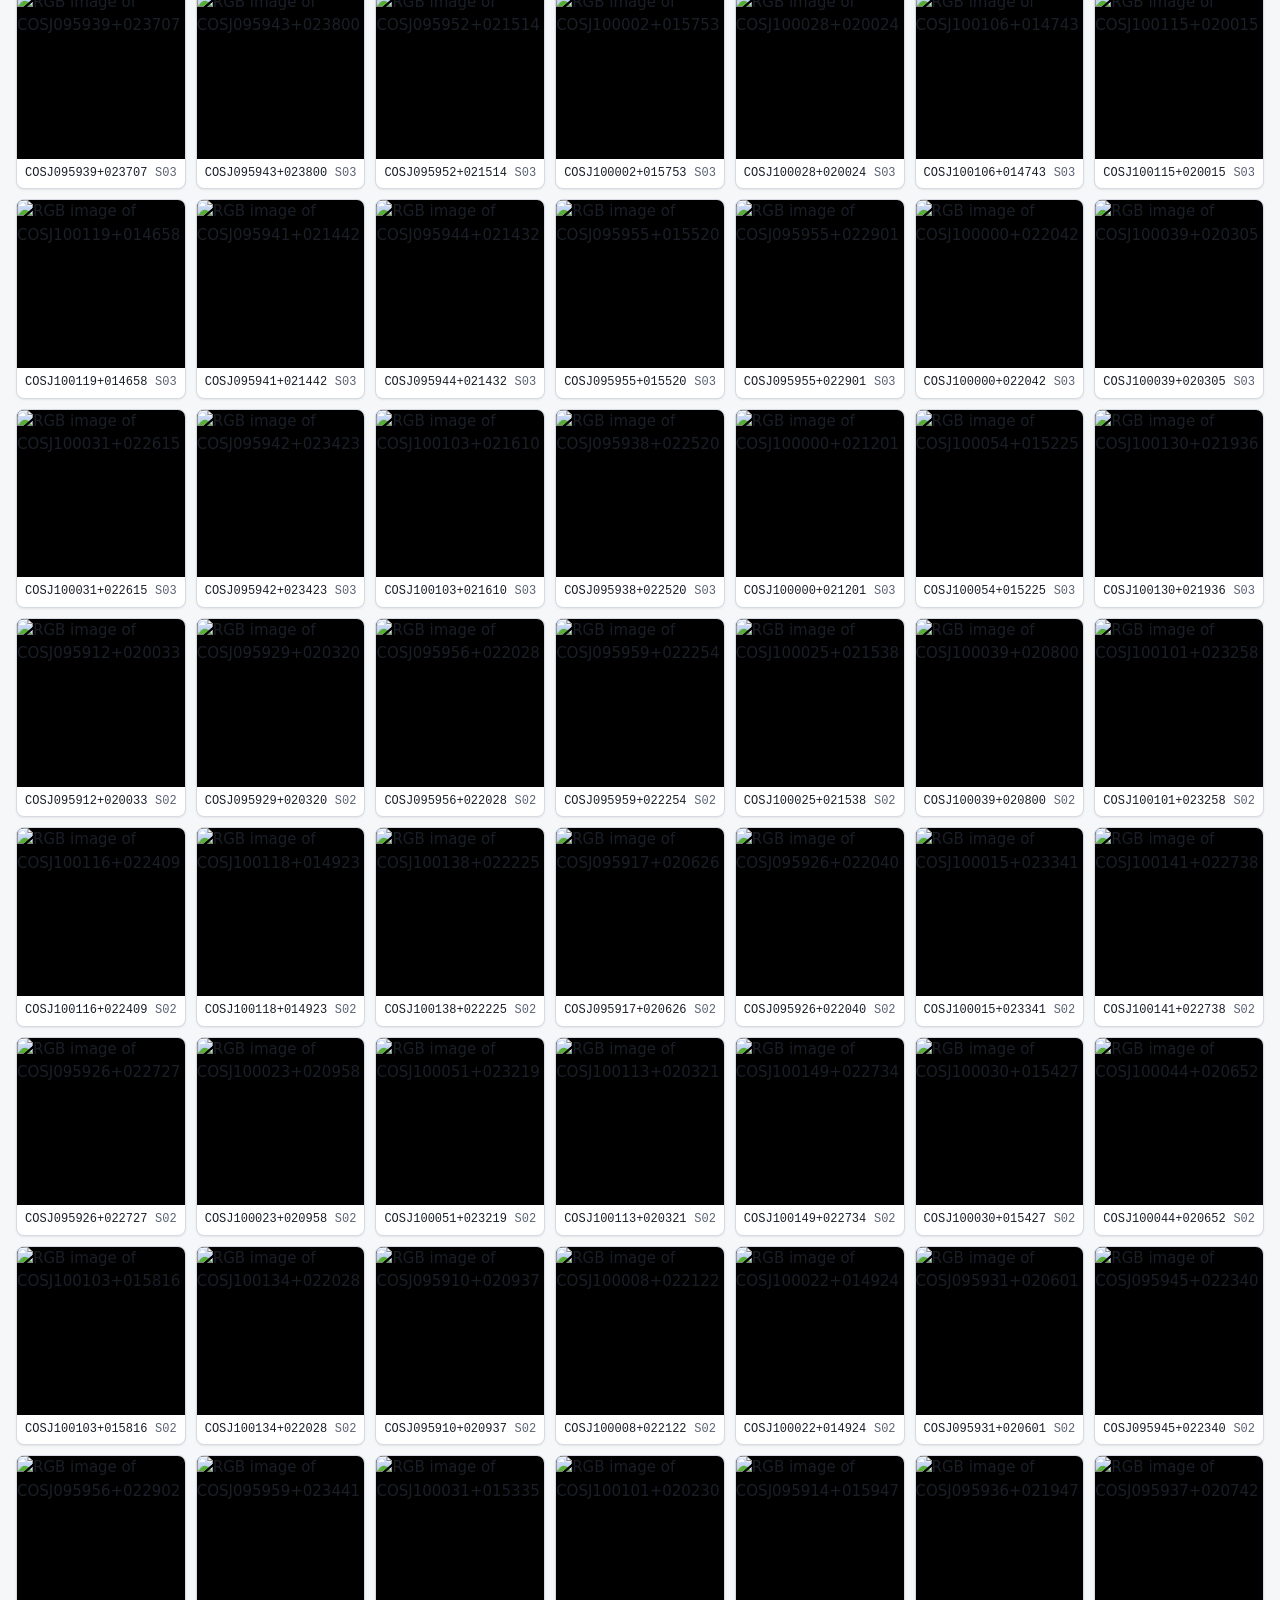
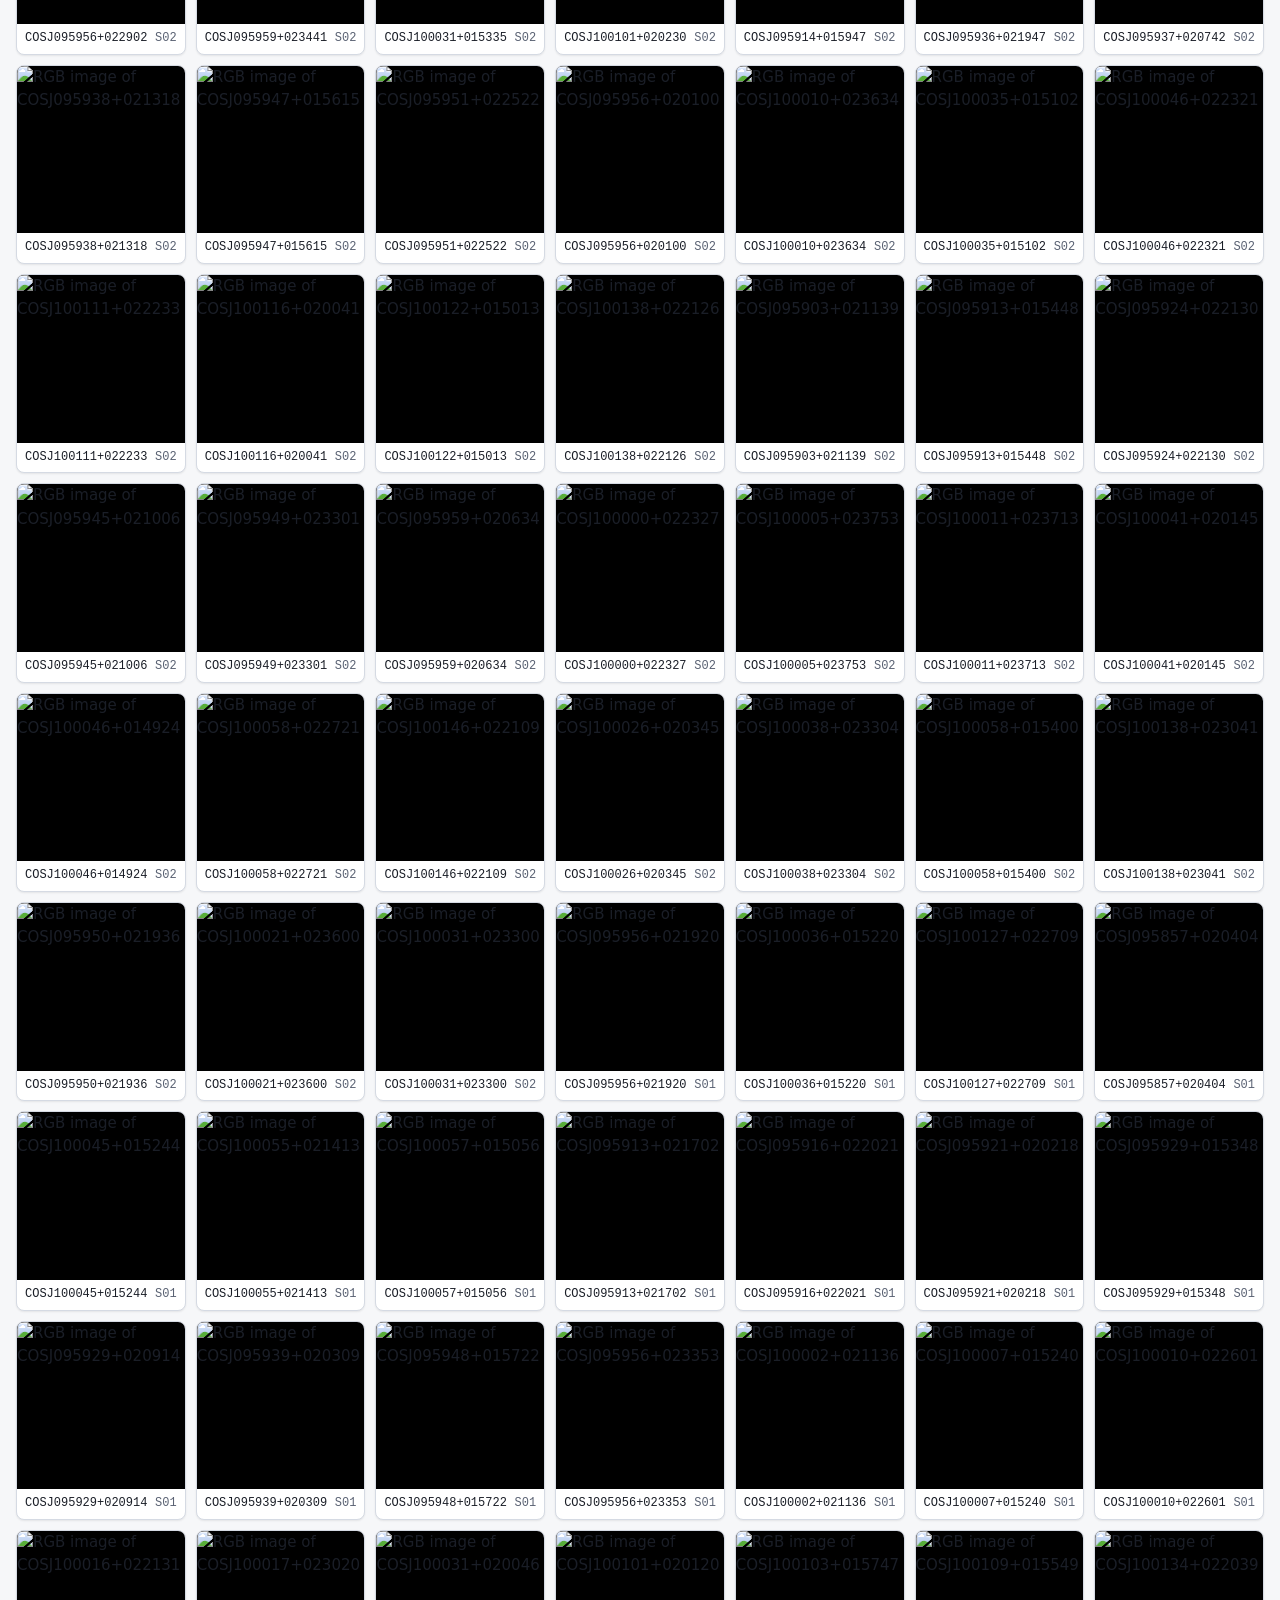
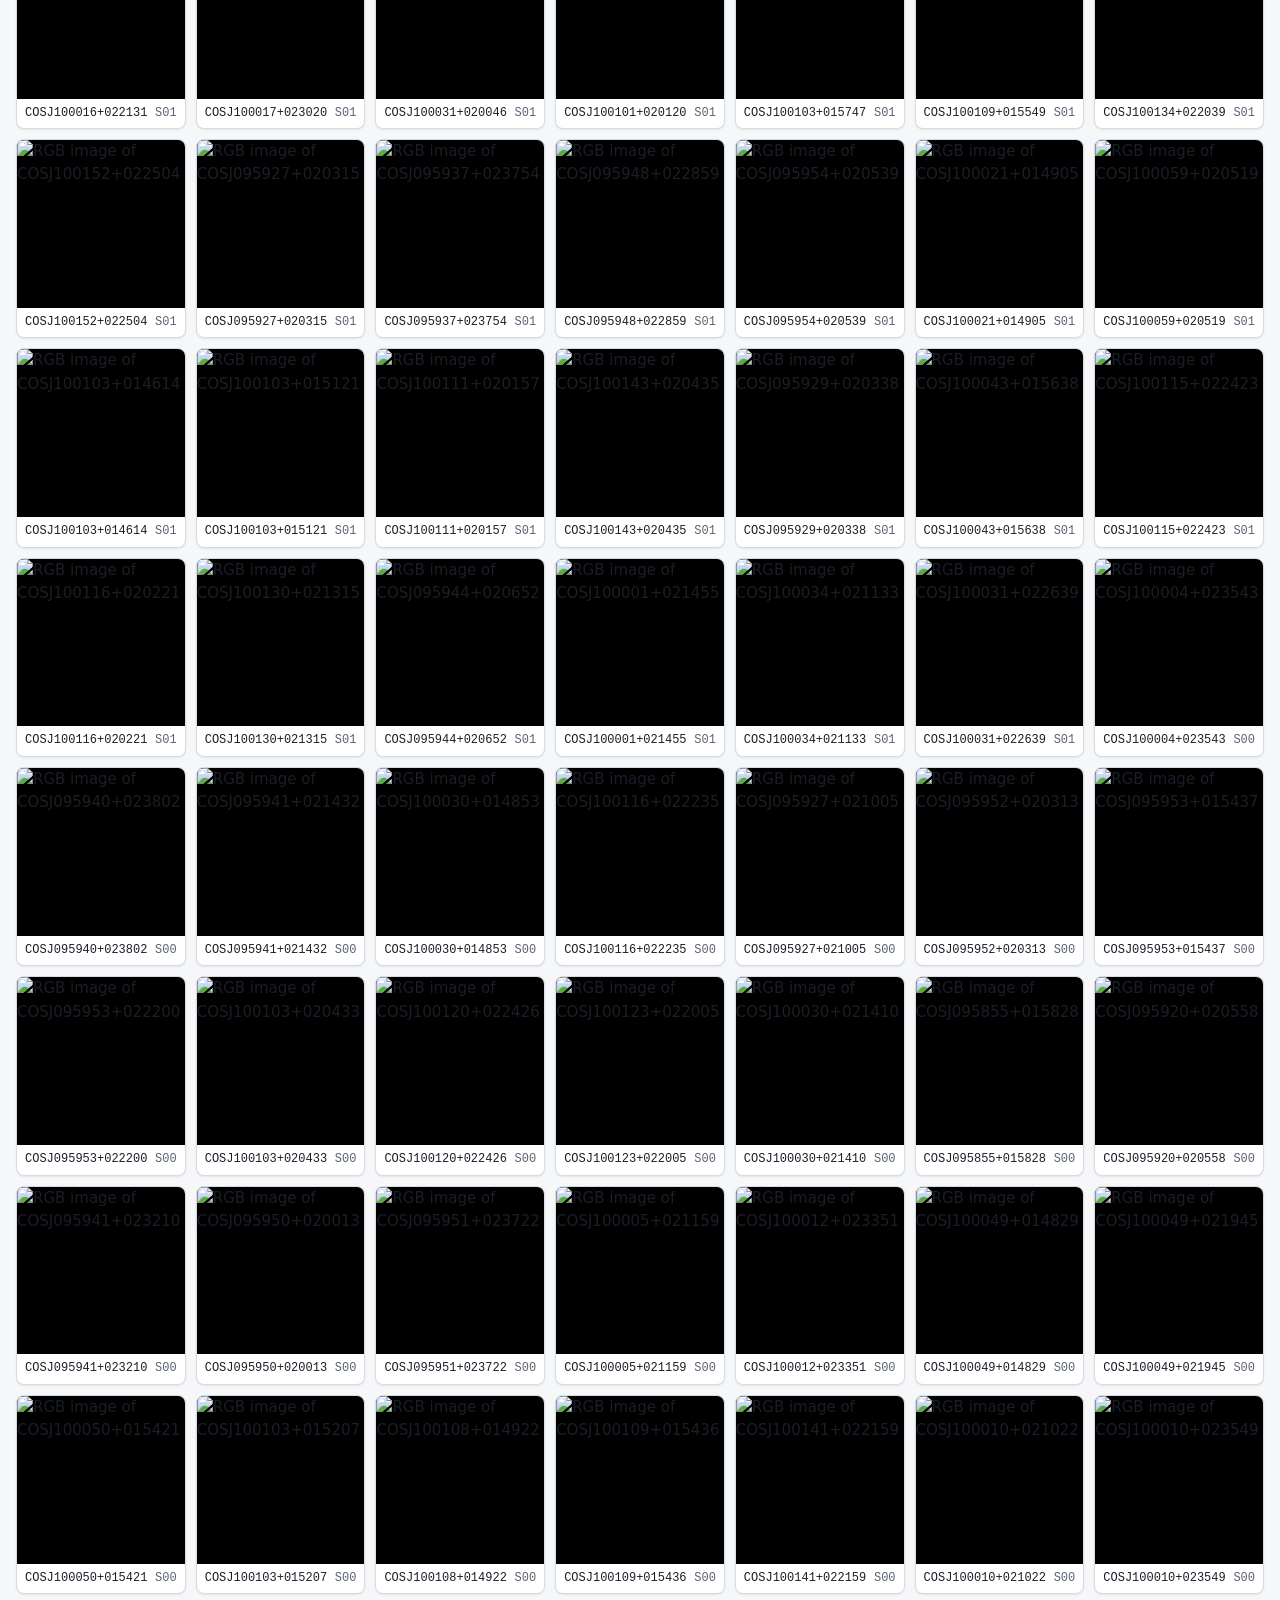
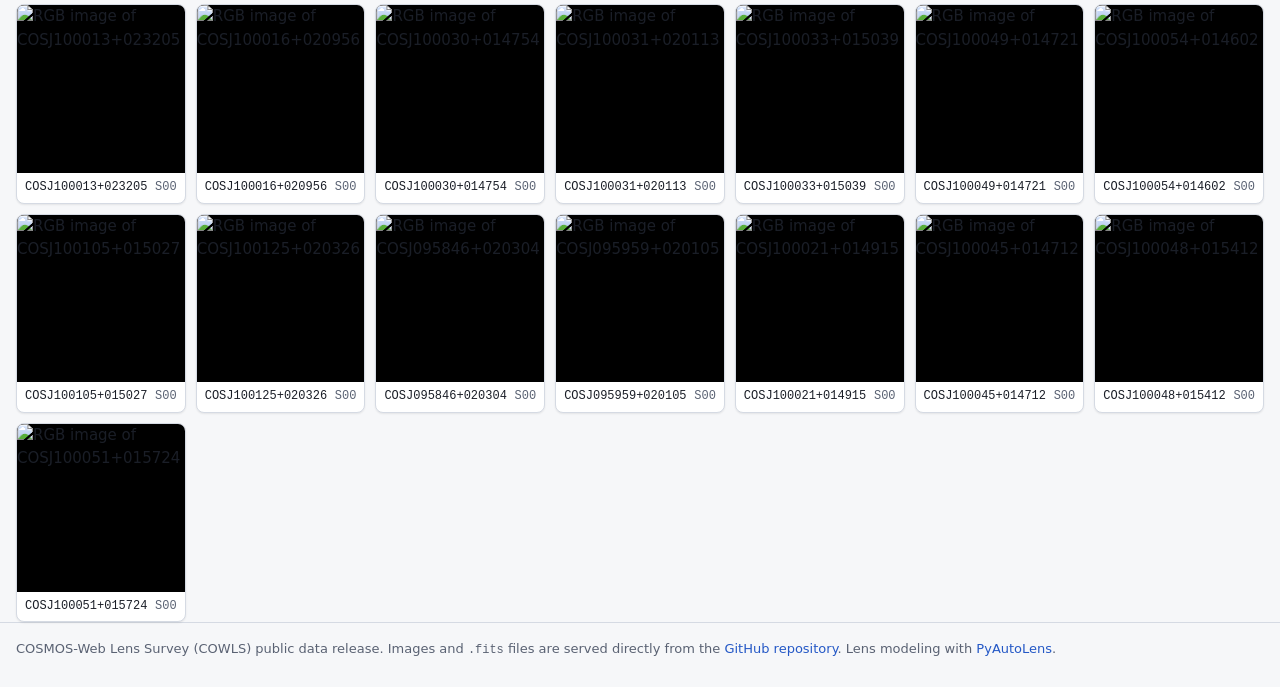
==== commit ae407f33: "Add Papers page, link papers to lenses, make the site the README entry point - Gallery hero reduced " ====
--- a/docs/index.html
+++ b/docs/index.html
@@ -9,16 +9,9 @@
 <script src="site.js" defer></script>
 </head>
 <body data-page="index">
-<header class="topbar"><div class="wrap"><a class="brand" href="index.html">COWLS</a><nav class="topnav" aria-label="Site"><a href="index.html">Gallery</a><a href="about.html">About the data</a><a href="https://github.com/Jammy2211/COWLS_COSMOS_Web_Lens_Survey">GitHub repository</a></nav></div></header>
+<header class="topbar"><div class="wrap"><a class="brand" href="index.html">COWLS</a><nav class="topnav" aria-label="Site"><a href="index.html" aria-current="page">Gallery</a><a href="papers.html">Papers</a><a href="about.html">About the data</a><a href="https://github.com/Jammy2211/COWLS_COSMOS_Web_Lens_Survey">GitHub repository</a></nav></div></header>
 <div class="wrap hero">
   <h1>The COSMOS-Web Lens Survey (COWLS)</h1>
-  <p>Strong-lens candidates found by visually inspecting ~42,000 JWST NIRCam cutouts from the 0.54&nbsp;deg² COSMOS-Web survey. Each candidate has four-band JWST imaging (F115W, F150W, F277W, F444W), a PyAutoLens lens model for most, and archival HST, MIRI and ground-based data. <code>M25</code> holds the 17 spectacular lenses of COWLS&nbsp;II; <code>S12</code>&ndash;<code>S00</code> are candidates ranked by their visual-inspection score, from very high to very low quality. Click a thumbnail for that lens's images, model results and downloads.</p>
-  <ul class="papers">
-    <li><strong>COWLS I</strong> Nightingale et al. 2025, MNRAS &middot; <a href="https://arxiv.org/abs/2503.08777">arXiv</a> &middot; <a href="https://doi.org/10.1093/mnras/staf1253">DOI</a></li>
-    <li><strong>COWLS II</strong> Mahler et al. 2025, MNRAS Letters &middot; <a href="https://arxiv.org/abs/2503.08782">arXiv</a> &middot; <a href="https://doi.org/10.1093/mnrasl/slaf088">DOI</a></li>
-    <li><strong>COWLS III</strong> Hogg et al. 2025, MNRAS &middot; <a href="https://arxiv.org/abs/2503.08785">arXiv</a> &middot; <a href="https://doi.org/10.1093/mnras/staf1678">DOI</a></li>
-    <li><a href="https://github.com/Jammy2211/COWLS_COSMOS_Web_Lens_Survey">GitHub repository</a></li>
-  </ul>
 </div>
 <div class="controls">
   <div class="wrap">
--- a/docs/site.css
+++ b/docs/site.css
@@ -81,14 +81,12 @@
 .brand { font-weight: 650; letter-spacing: 0.02em; color: var(--text); }
 .brand:hover { color: var(--text); text-decoration: none; }
 .topnav { display: flex; gap: 16px; flex-wrap: wrap; font-size: 14px; }
+.topnav a[aria-current="page"] { color: var(--text); font-weight: 600; }
 
 /* ---- Hero ---- */
 .hero { padding-top: 28px; padding-bottom: 8px; }
 .hero h1 { margin: 0 0 8px; font-size: clamp(22px, 3.2vw, 32px); line-height: 1.2; font-weight: 650; }
 .hero p { margin: 0 0 12px; max-width: 78ch; color: var(--text-muted); }
-.papers { display: flex; flex-wrap: wrap; gap: 8px 20px; margin: 12px 0 0; padding: 0; list-style: none; font-size: 14px; }
-.papers li { color: var(--text-muted); }
-.papers strong { color: var(--text); font-weight: 600; }
 
 /* ---- Controls ---- */
 .controls {
@@ -219,4 +217,31 @@
 .prose li { margin: 3px 0; }
 .prose .katex-display { overflow-x: auto; overflow-y: hidden; padding: 4px 0; }
 
+/* ---- Papers page ---- */
+.cite { max-width: 80ch; }
+.cite h2 { margin: 0 0 6px; font-size: 16px; }
+.cite p { margin: 0; }
+.paper-section { margin-top: 32px; }
+.paper-section > h2 { margin: 0 0 4px; font-size: 20px; font-weight: 600; }
+.paper-section > p { margin: 0 0 14px; max-width: 80ch; color: var(--text-muted); }
+.paper { background: var(--bg-raised); border: 1px solid var(--border); border-radius: var(--radius); padding: 14px 16px; margin-bottom: 12px; scroll-margin-top: 12px; }
+.paper:target { border-color: var(--accent); }
+.paper h3 { margin: 0 0 4px; font-size: 16px; font-weight: 600; line-height: 1.35; }
+.paper .label { color: var(--m25); margin-right: 6px; }
+.paper .byline { margin: 0; font-size: 14px; color: var(--text-muted); }
+.paper .summary { margin: 8px 0 0; max-width: 90ch; }
+.paper .links { margin-top: 6px; }
+.paper-lenses { display: flex; flex-wrap: wrap; gap: 10px; margin-top: 12px; }
+.paper-lens { display: block; width: 88px; font-size: 11px; line-height: 1.3; color: var(--text); }
+.paper-lens:hover { text-decoration: none; color: var(--text); }
+.paper-lens img { display: block; width: 72px; height: 72px; object-fit: cover; background: #000; border: 1px solid var(--border); border-radius: 6px; }
+.paper-lens:hover img { border-color: var(--accent); }
+.paper-lens .code { display: block; margin-top: 3px; font-family: var(--mono); overflow-wrap: anywhere; }
+.paper-lens .role { display: block; color: var(--text-muted); }
+.paper-lens.text { width: auto; align-self: center; font-size: 13px; color: var(--accent); }
+.add-paper { margin-top: 28px; font-size: 14px; }
+ul.lens-papers { list-style: none; margin: 0; padding: 0; }
+ul.lens-papers li { padding: 6px 0; border-bottom: 1px solid var(--border); }
+ul.lens-papers li:last-child { border-bottom: 0; }
+
 footer { border-top: 1px solid var(--border); color: var(--text-muted); font-size: 13px; padding: 16px 0 28px; }
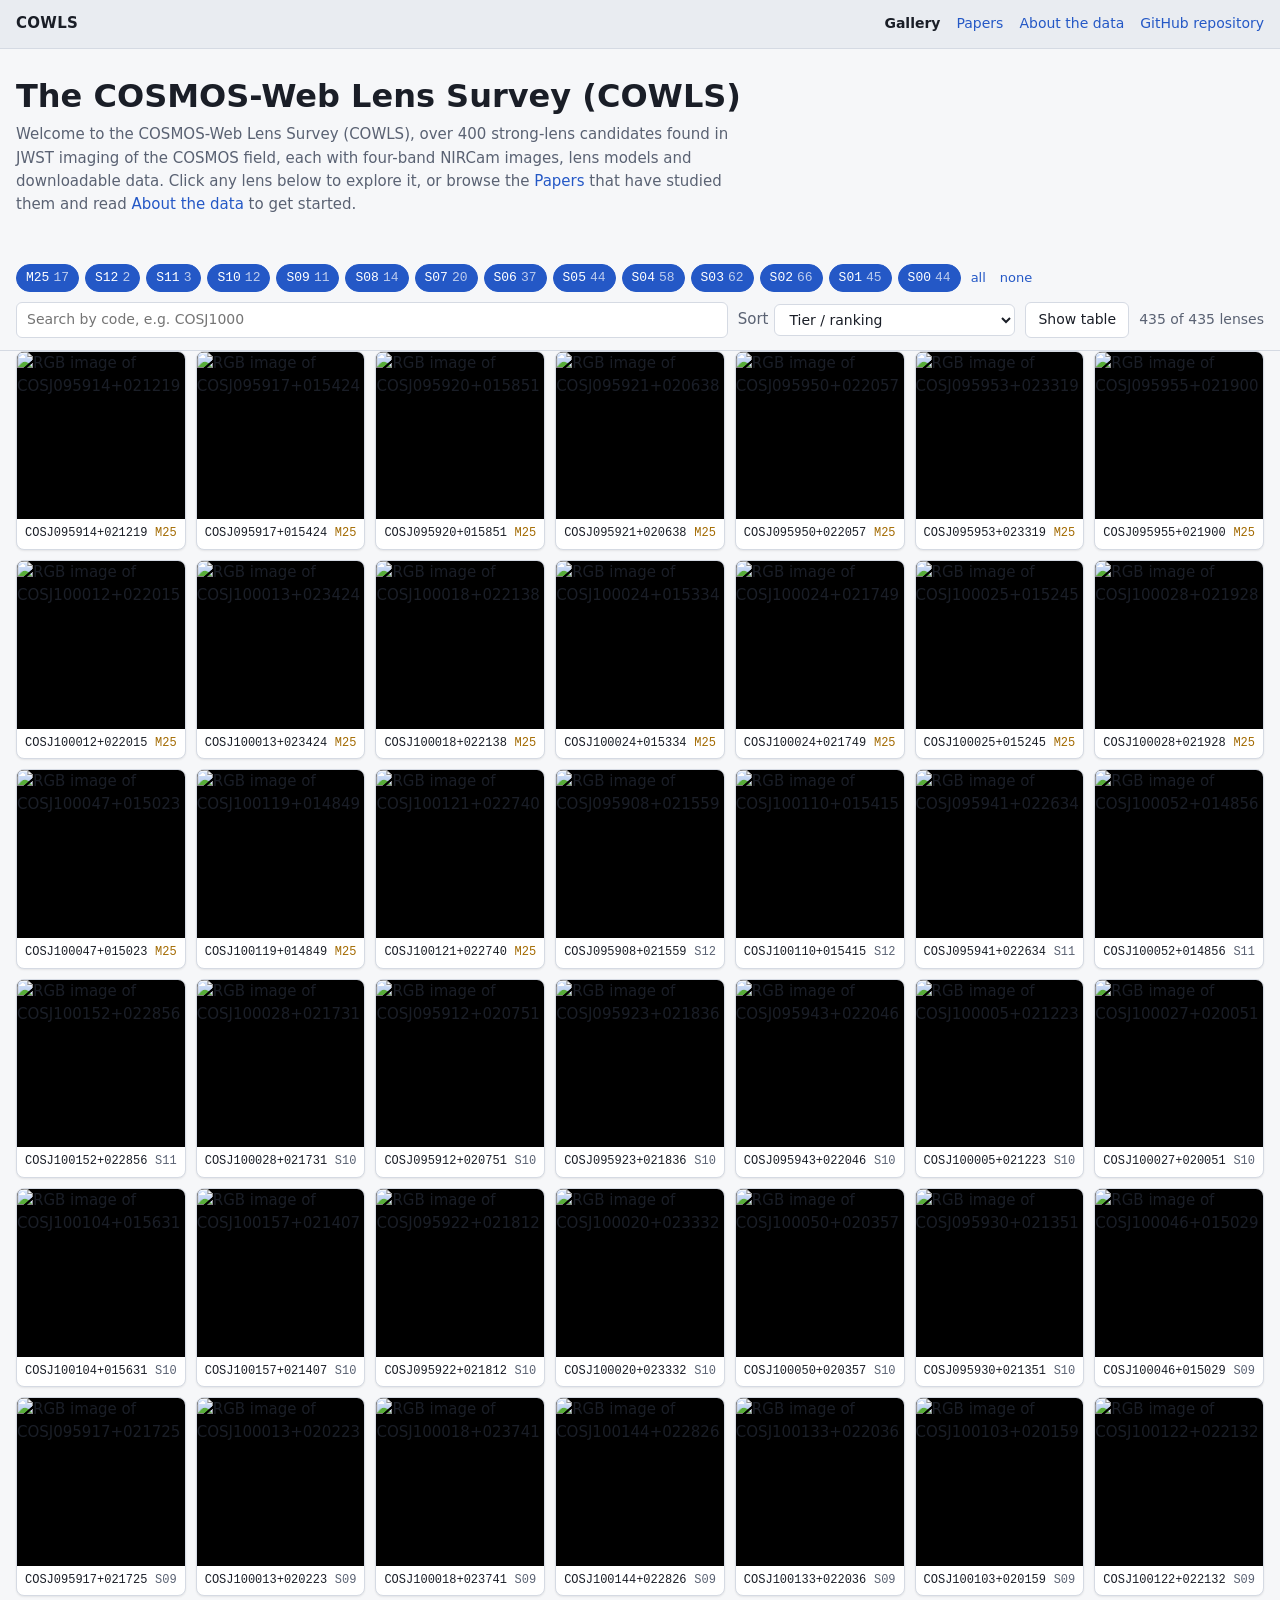
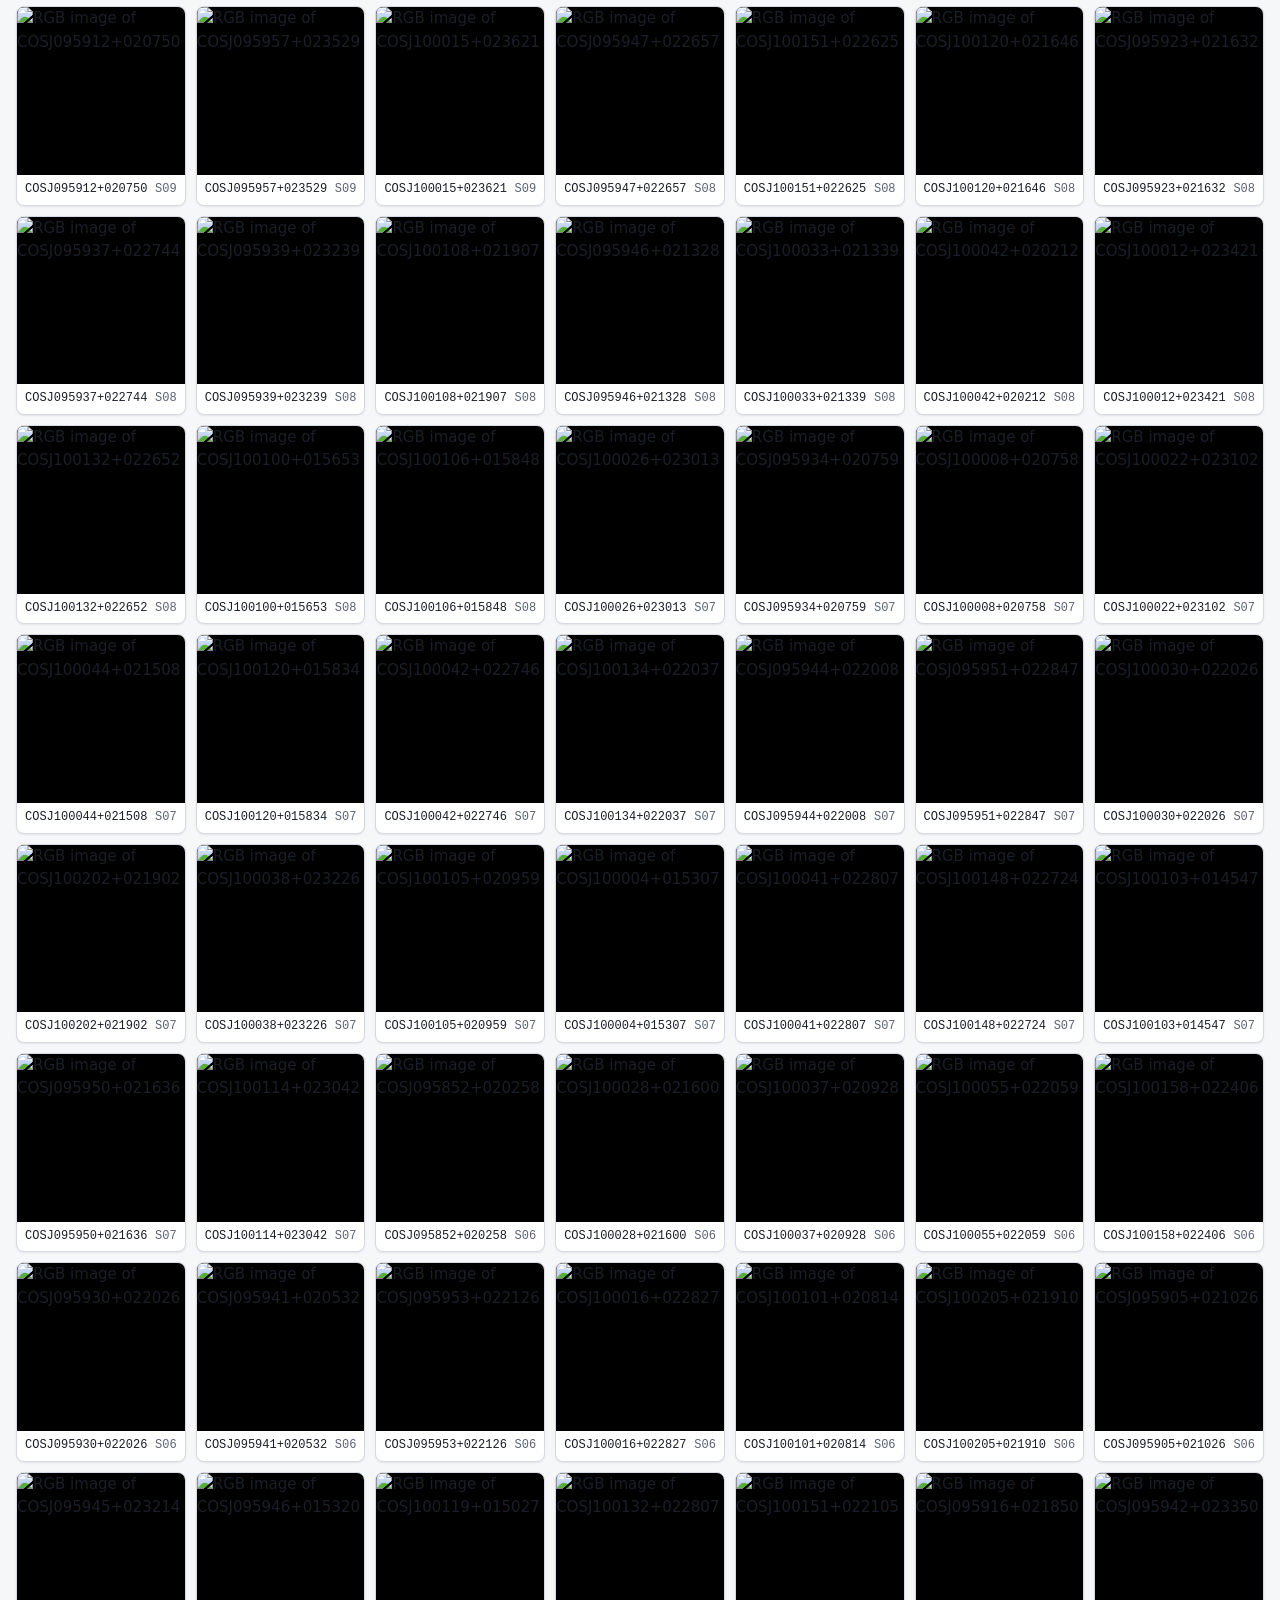
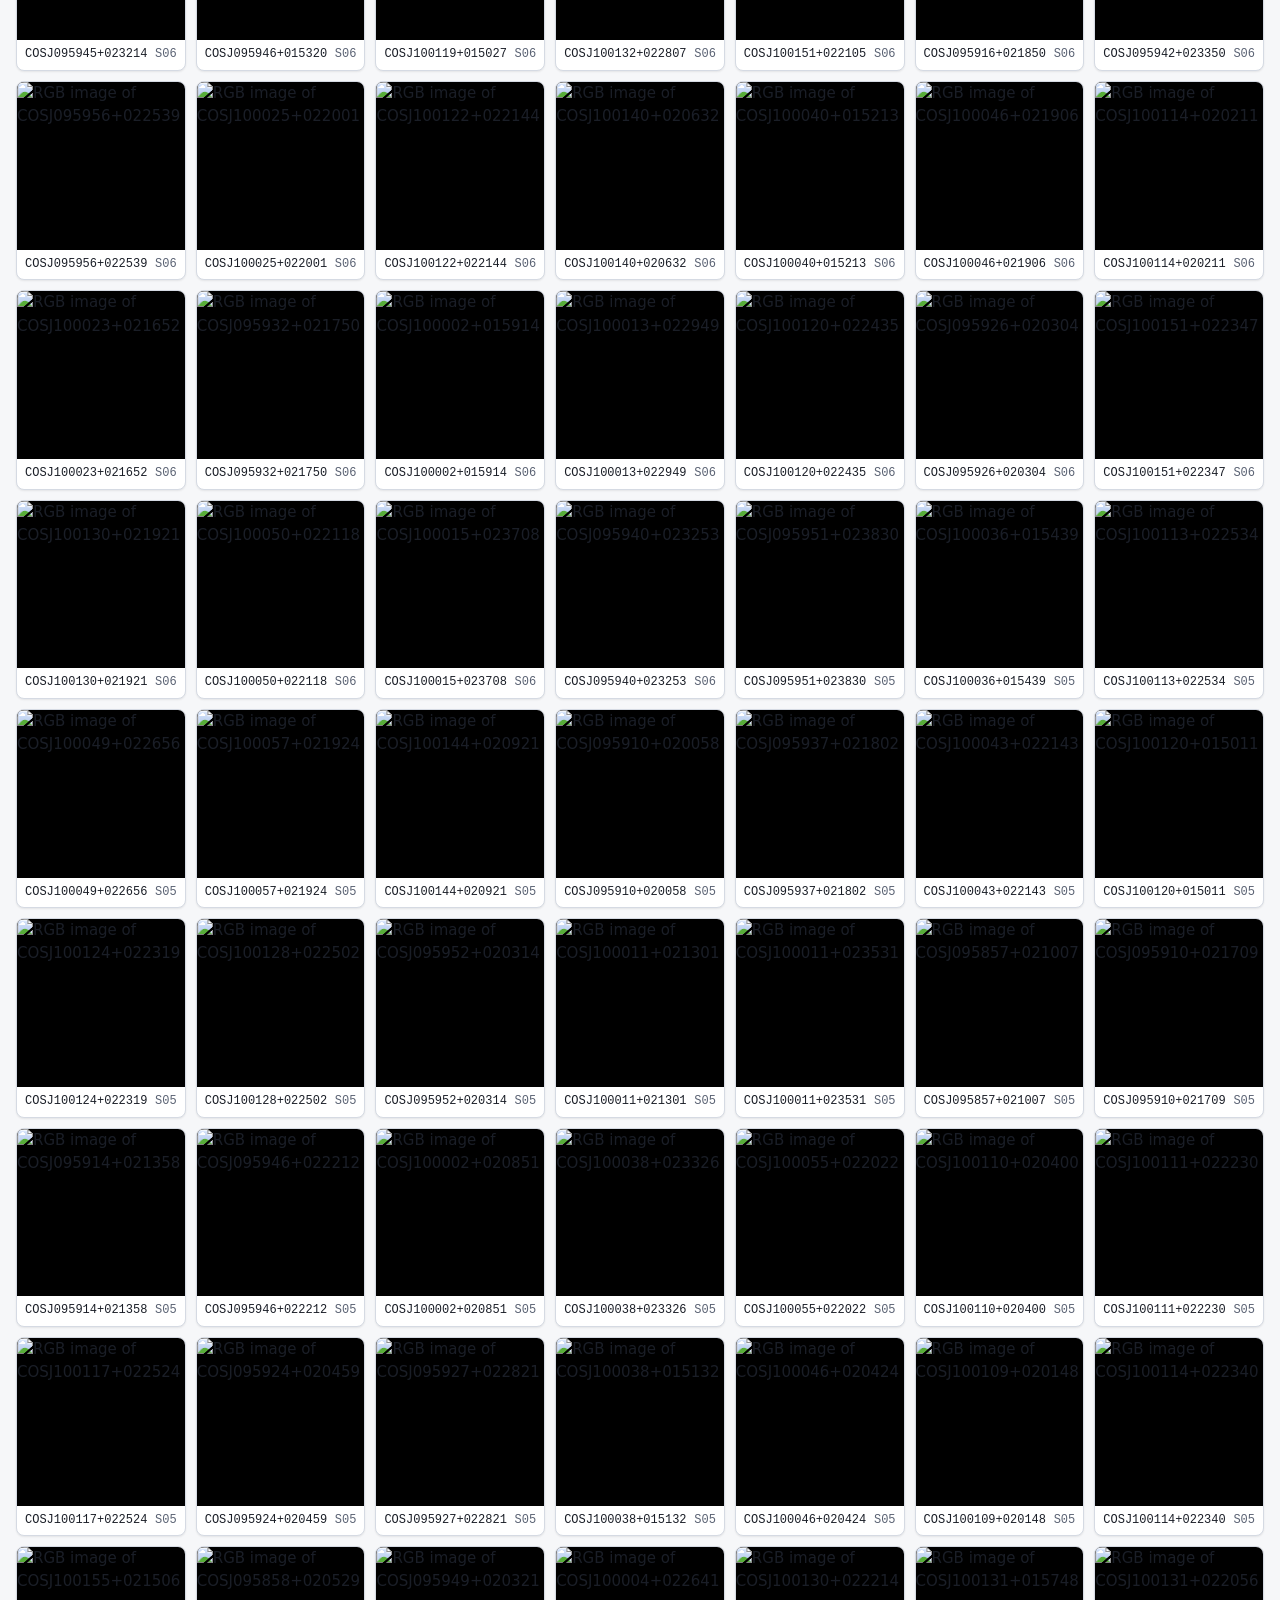
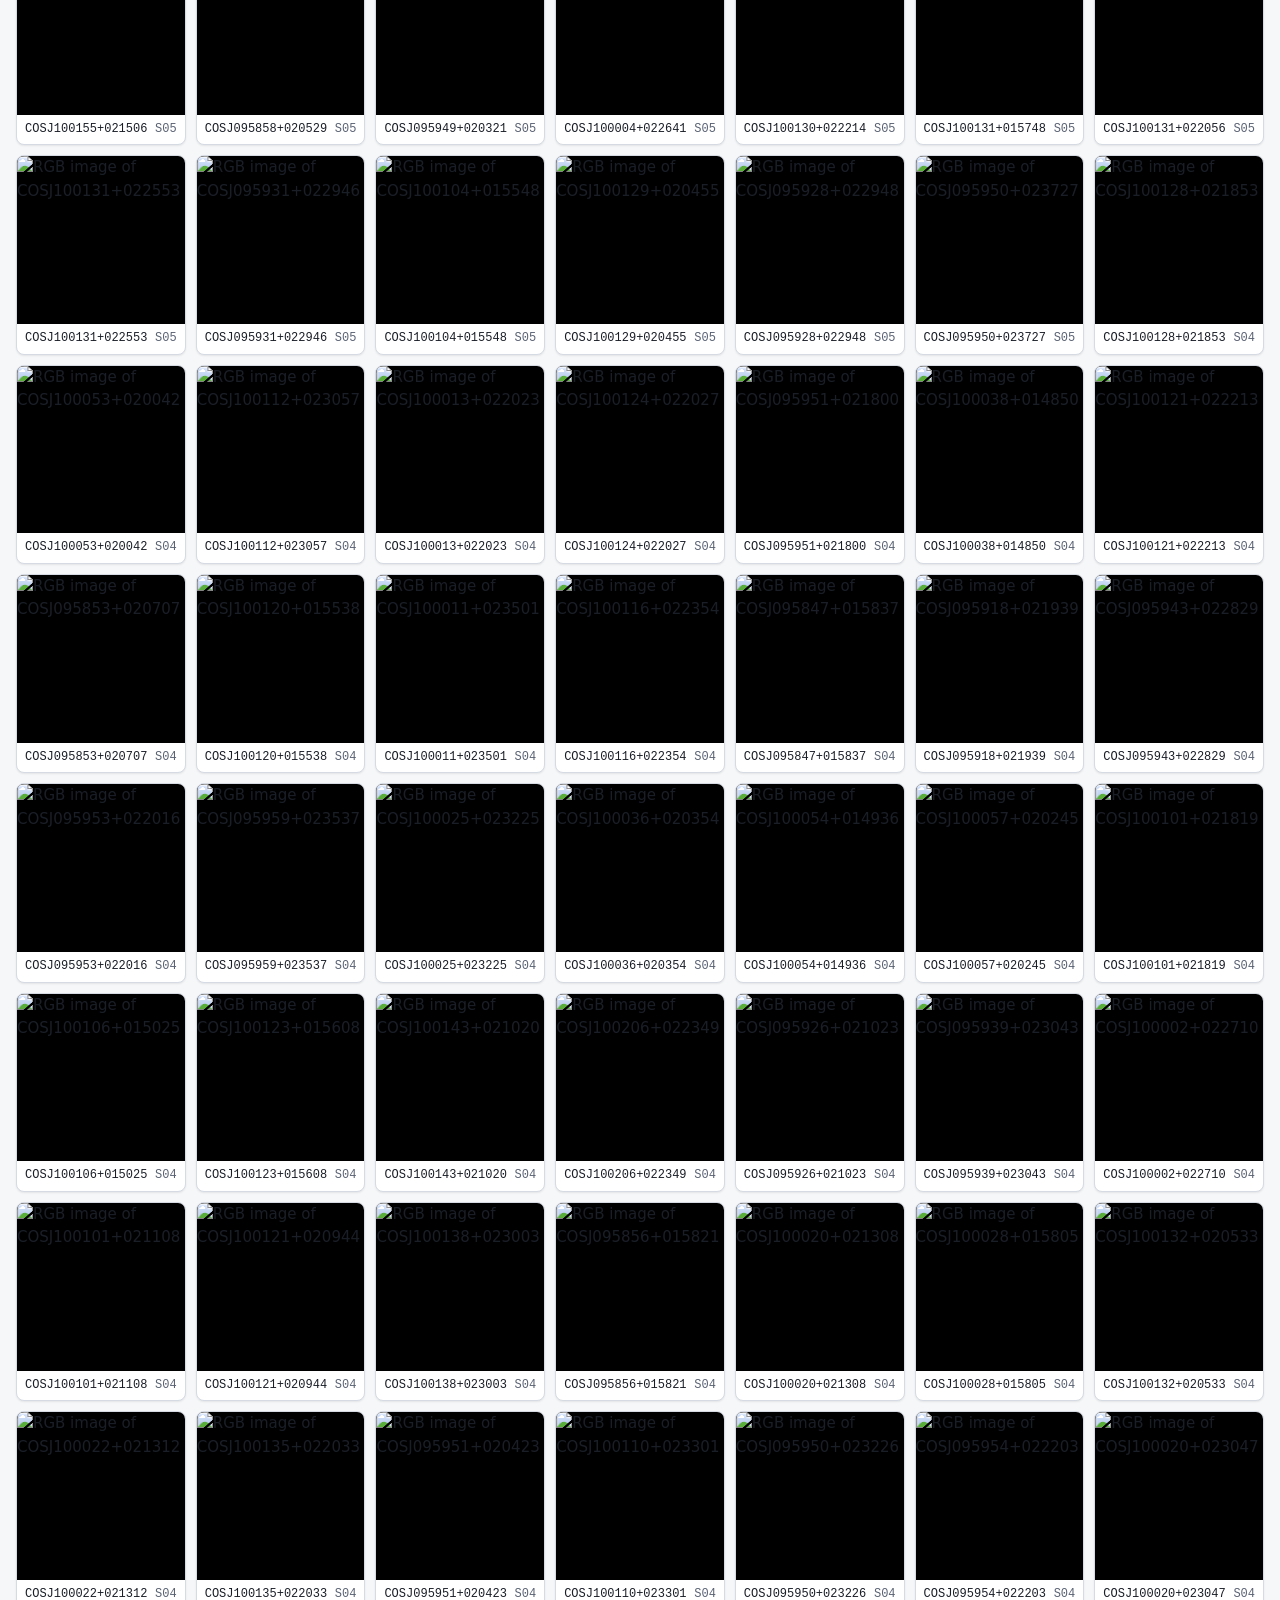
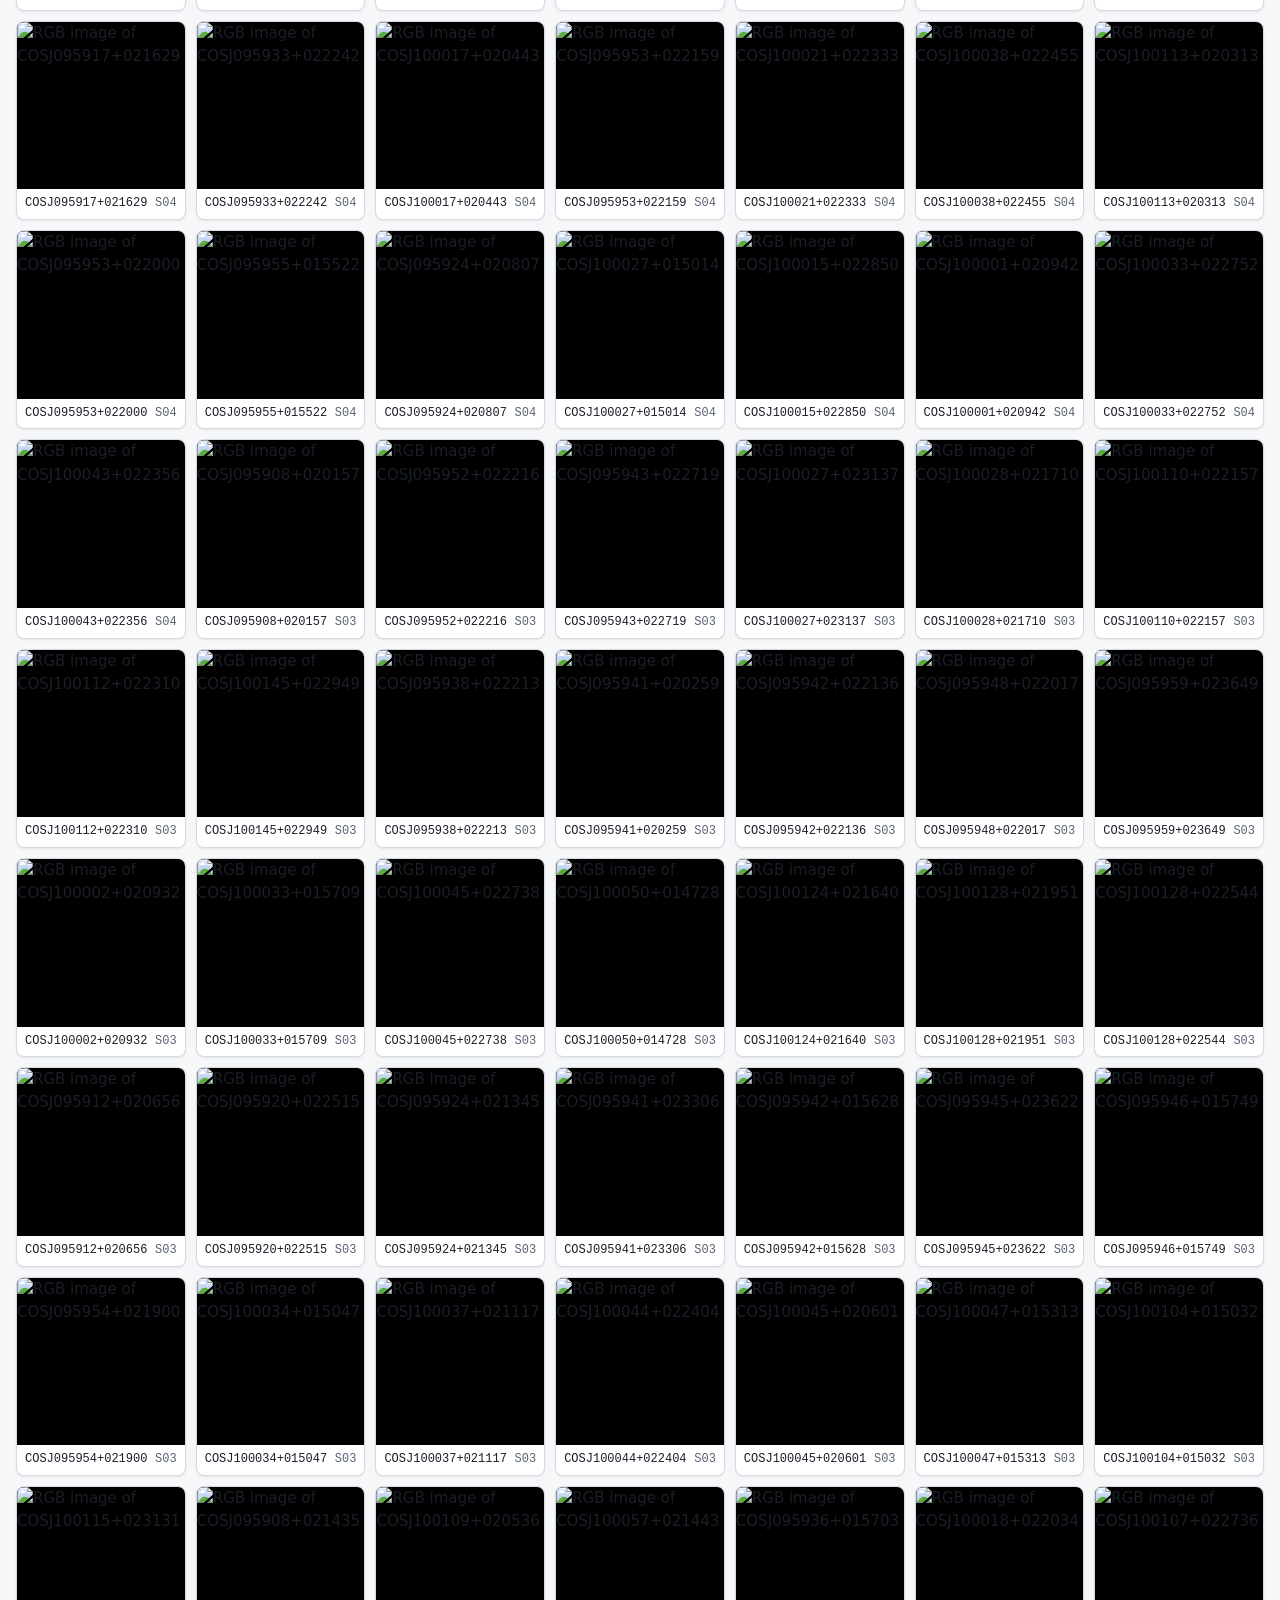
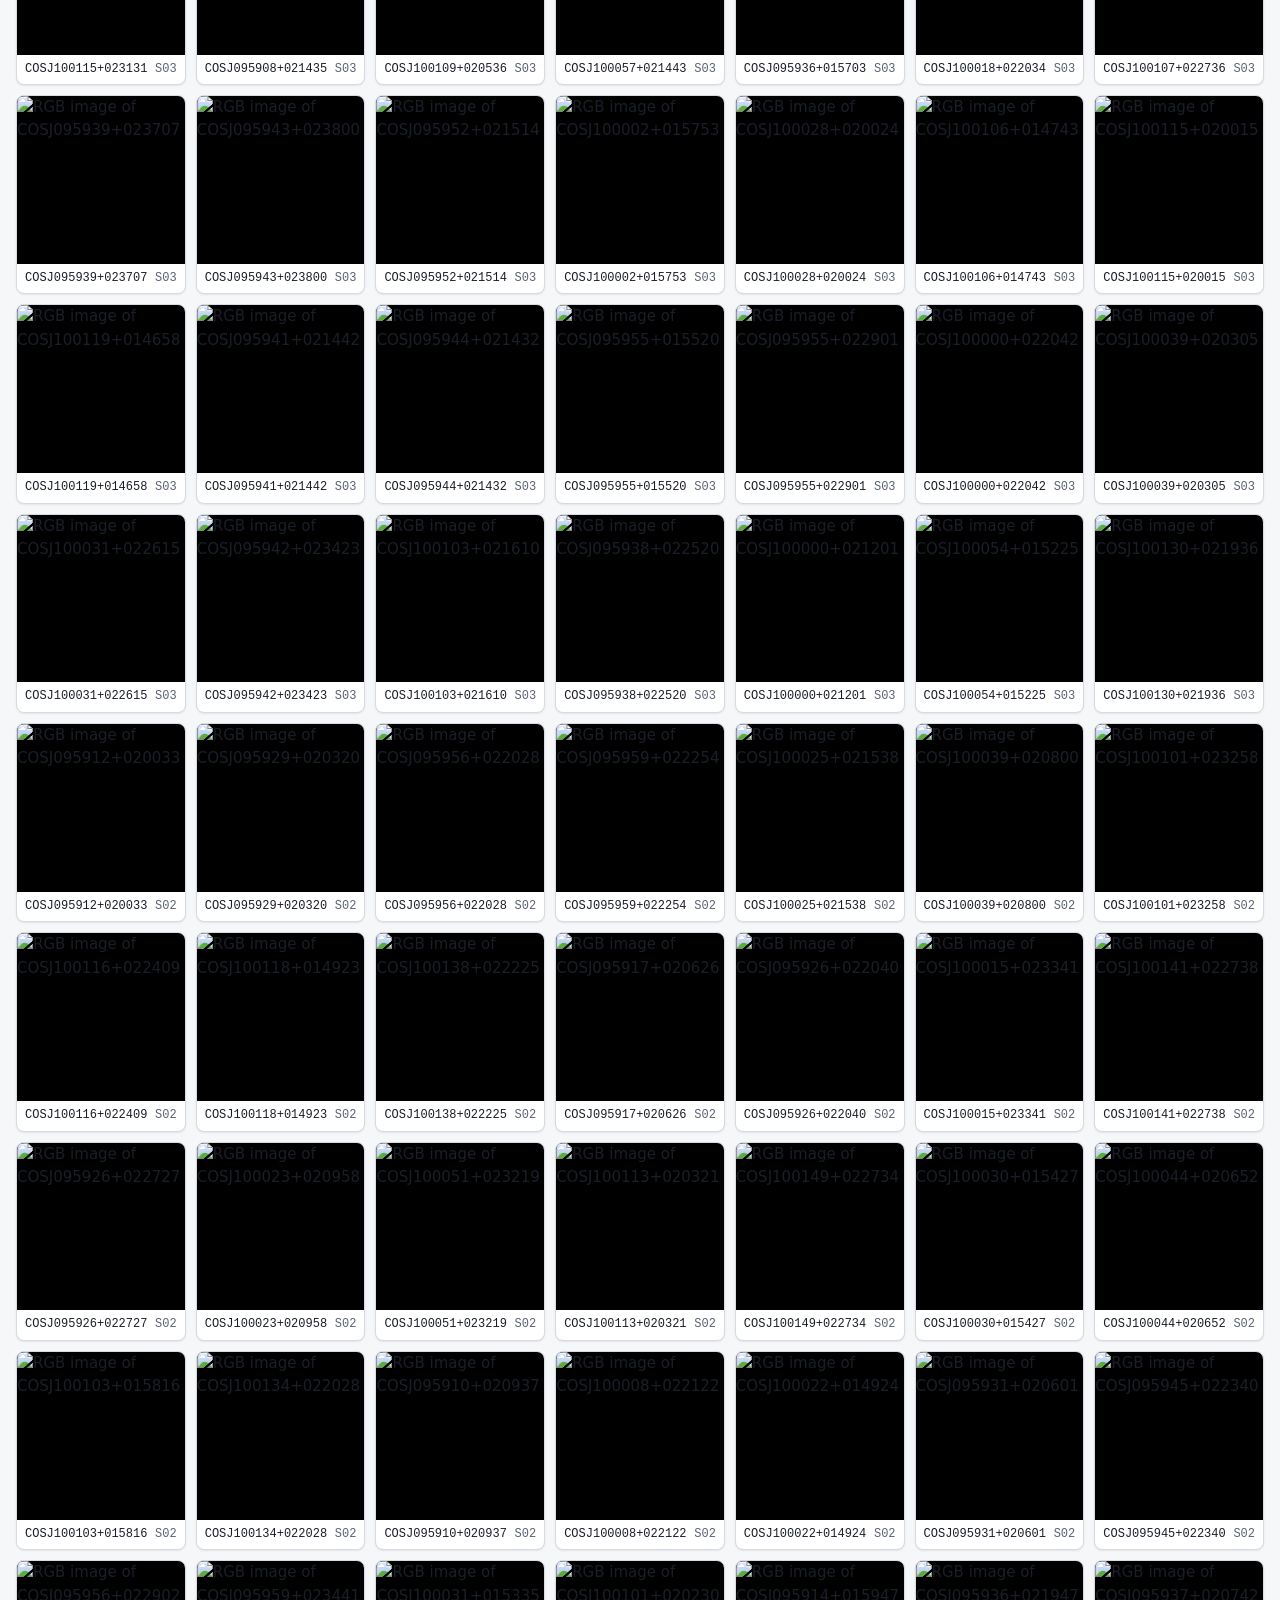
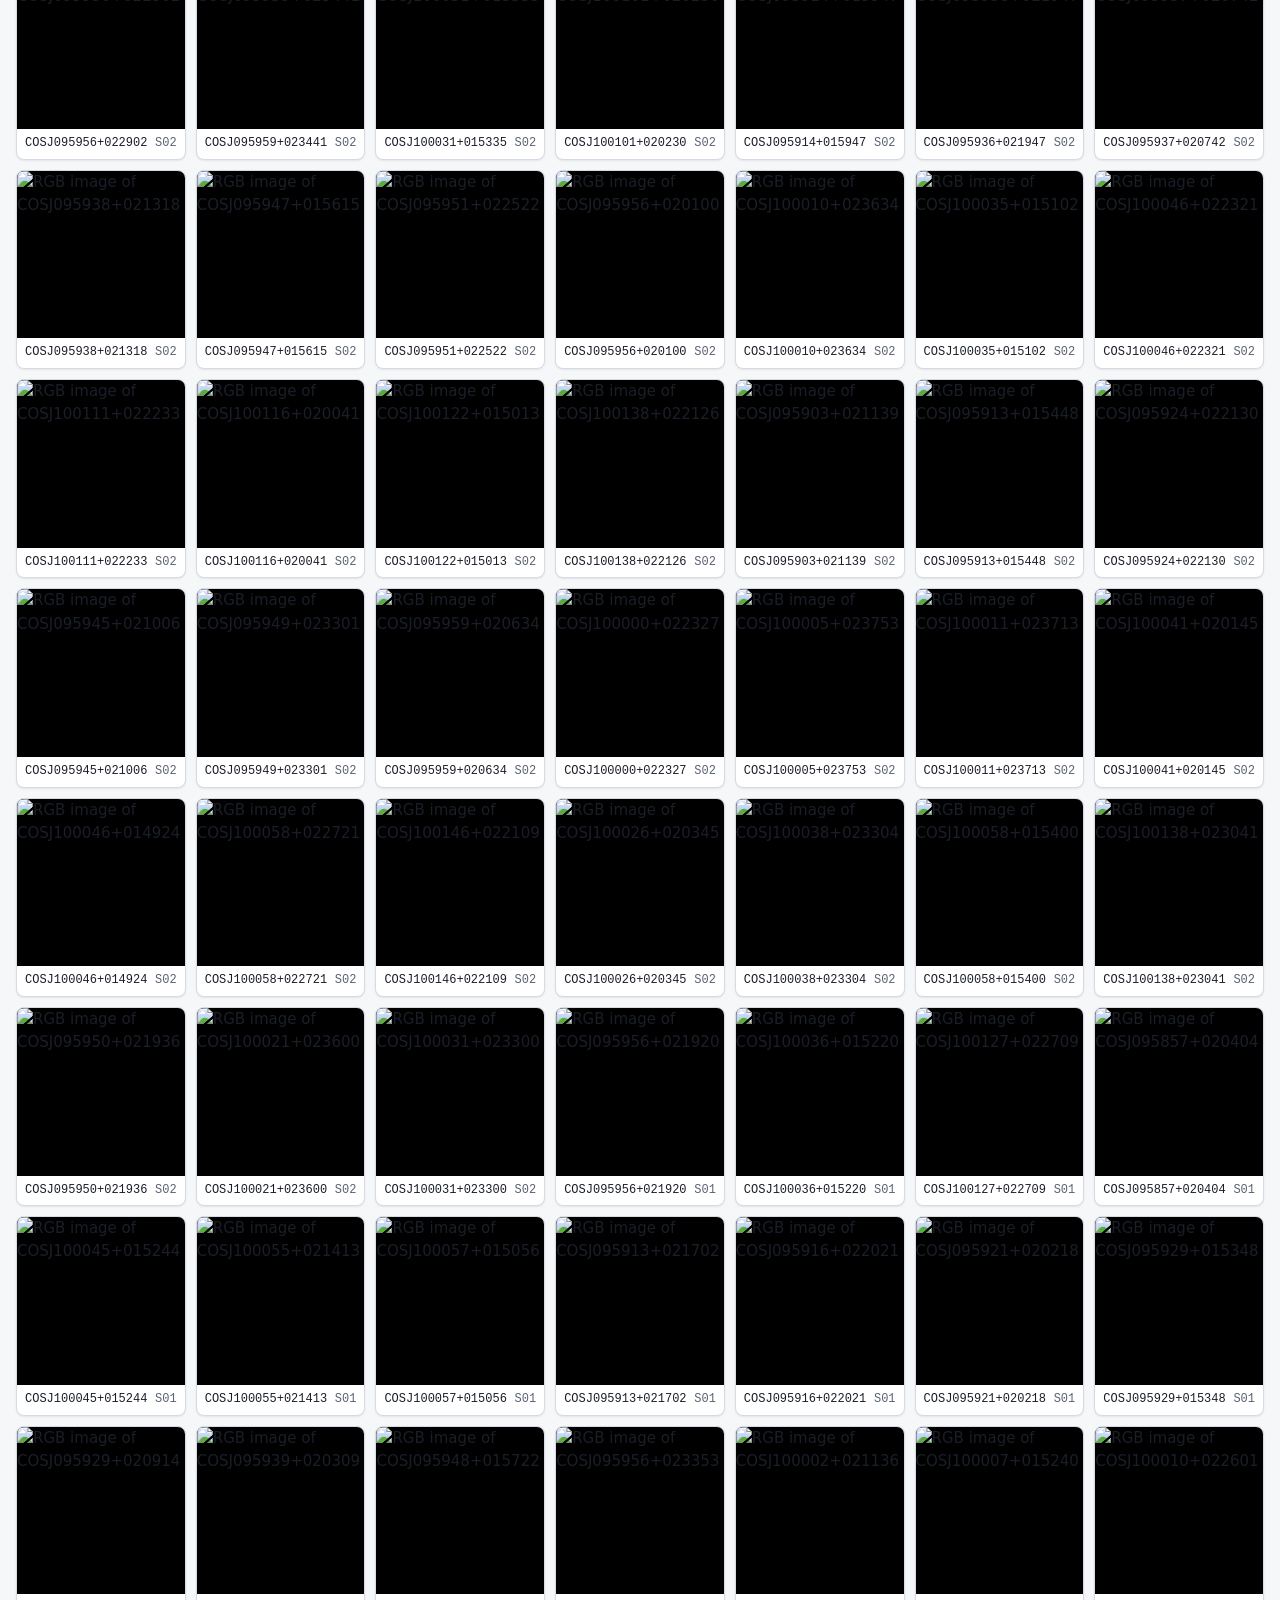
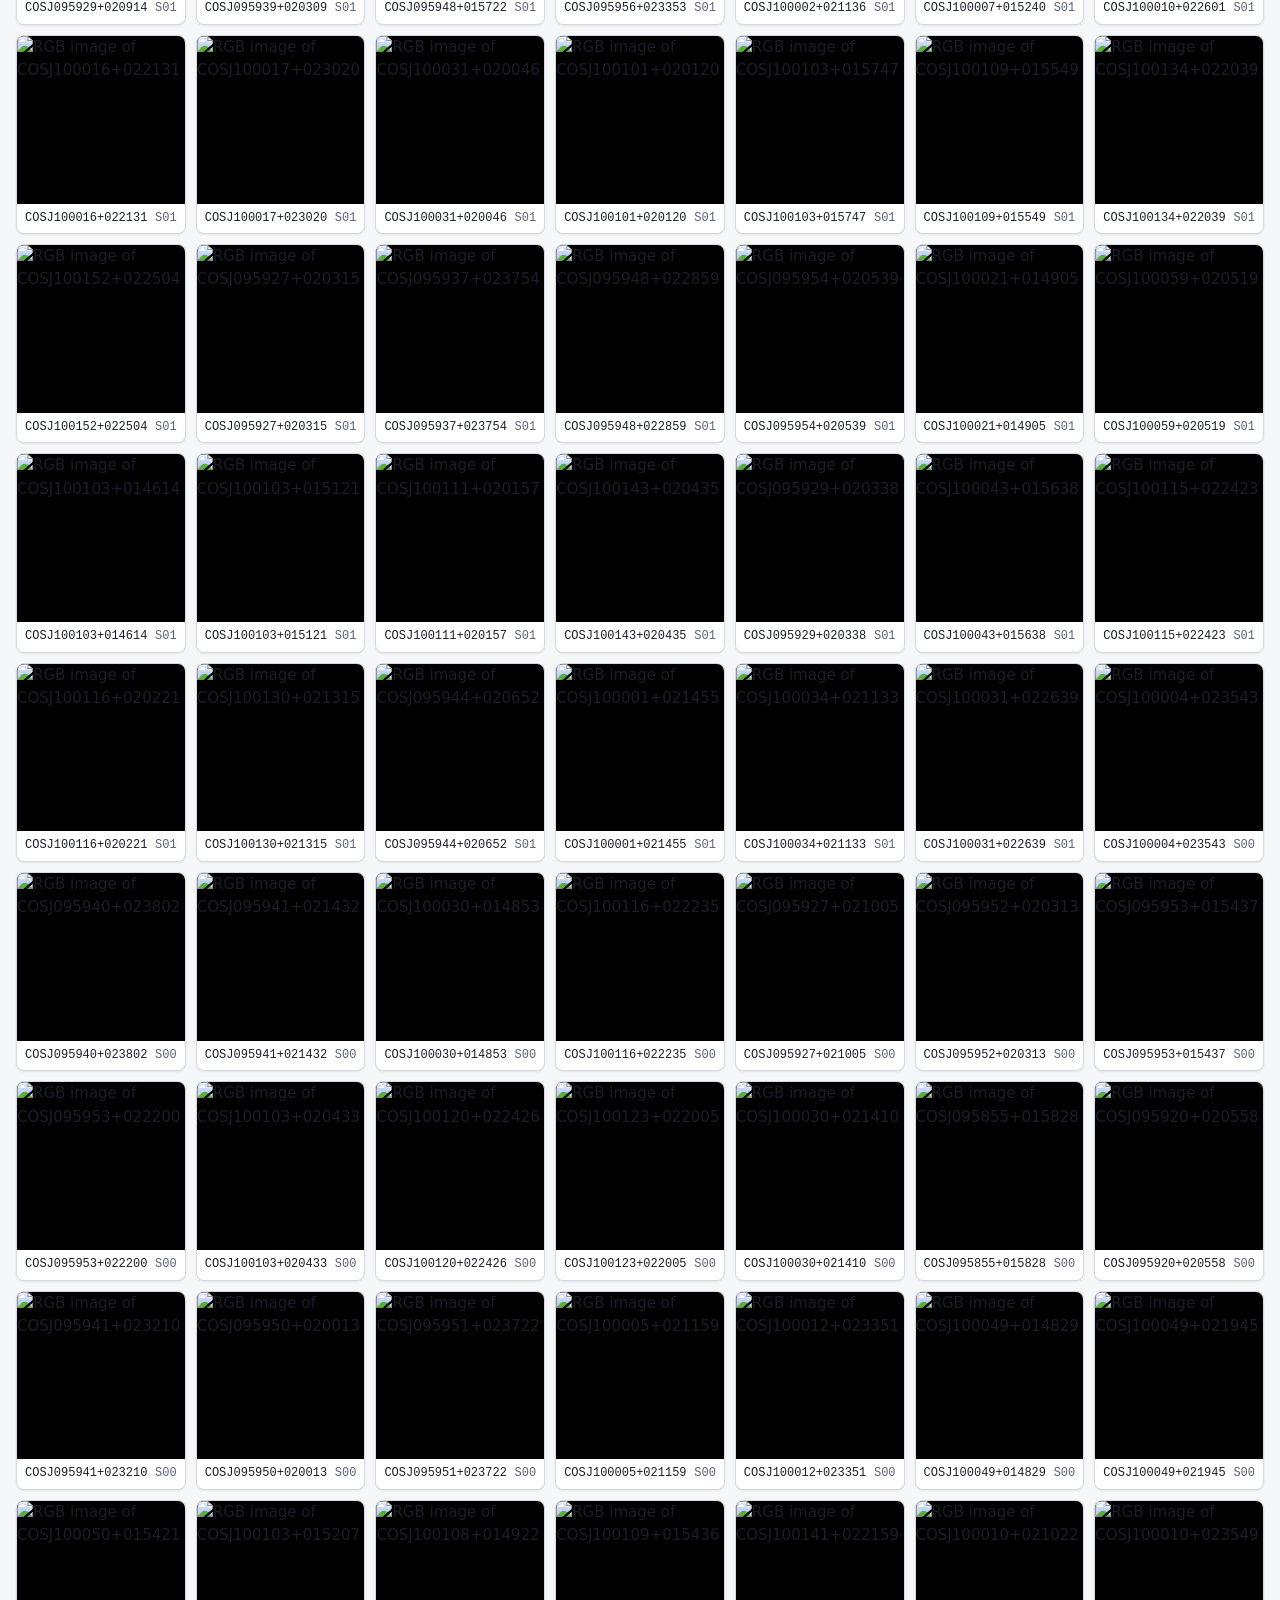
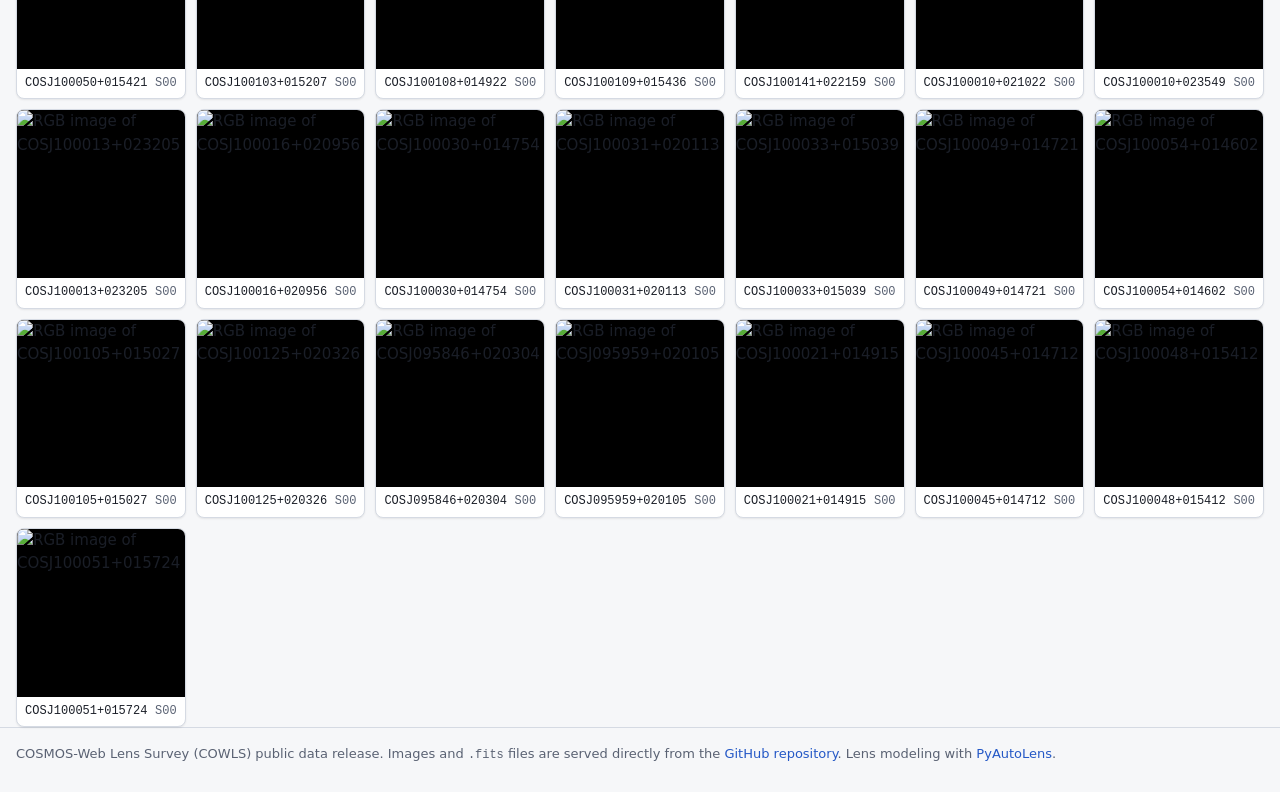
==== commit 217cfe02: "Gallery welcome text, PyAutoLens modeling section, bold About-page labels Co-Authored-By: Claude Opu" ====
--- a/docs/index.html
+++ b/docs/index.html
@@ -12,6 +12,7 @@
 <header class="topbar"><div class="wrap"><a class="brand" href="index.html">COWLS</a><nav class="topnav" aria-label="Site"><a href="index.html" aria-current="page">Gallery</a><a href="papers.html">Papers</a><a href="about.html">About the data</a><a href="https://github.com/Jammy2211/COWLS_COSMOS_Web_Lens_Survey">GitHub repository</a></nav></div></header>
 <div class="wrap hero">
   <h1>The COSMOS-Web Lens Survey (COWLS)</h1>
+  <p>Welcome to the COSMOS-Web Lens Survey (COWLS), over 400 strong-lens candidates found in JWST imaging of the COSMOS field, each with four-band NIRCam images, lens models and downloadable data. Click any lens below to explore it, or browse the <a href="papers.html">Papers</a> that have studied them and read <a href="about.html">About the data</a> to get started.</p>
 </div>
 <div class="controls">
   <div class="wrap">
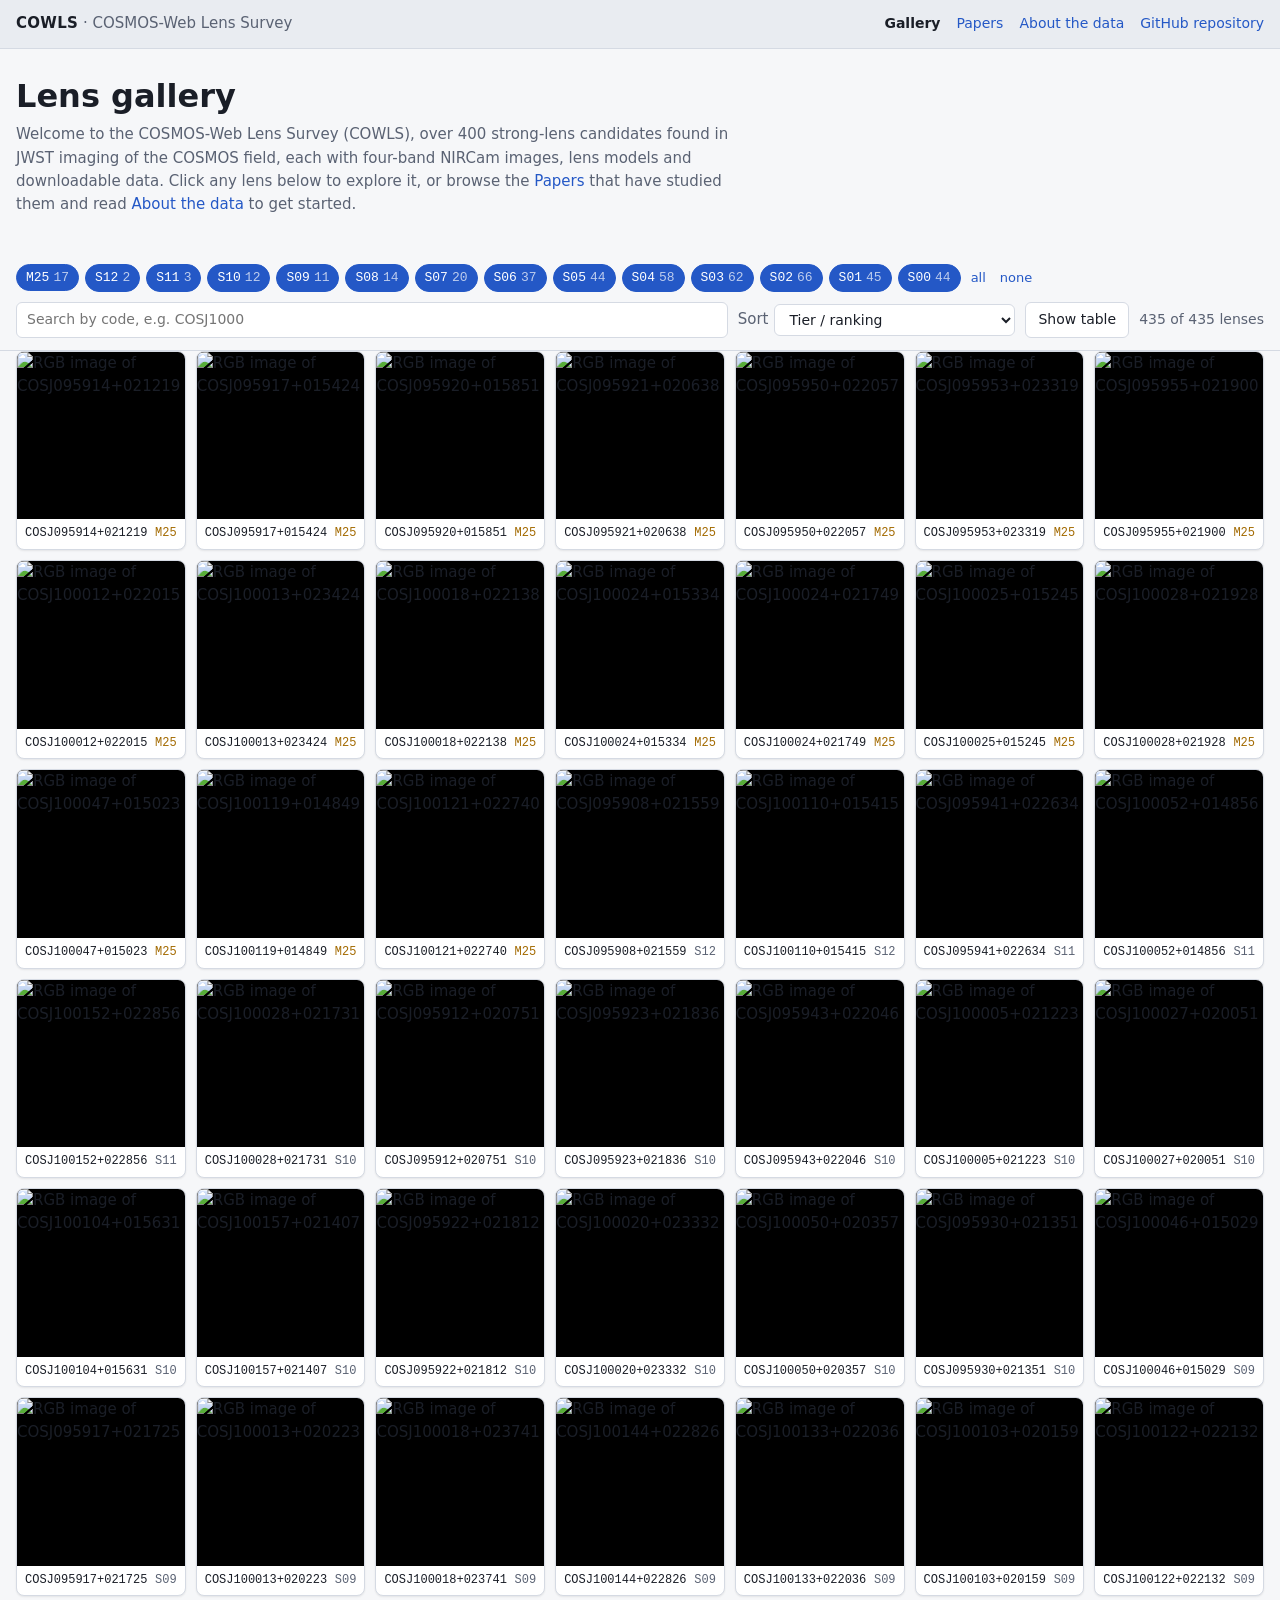
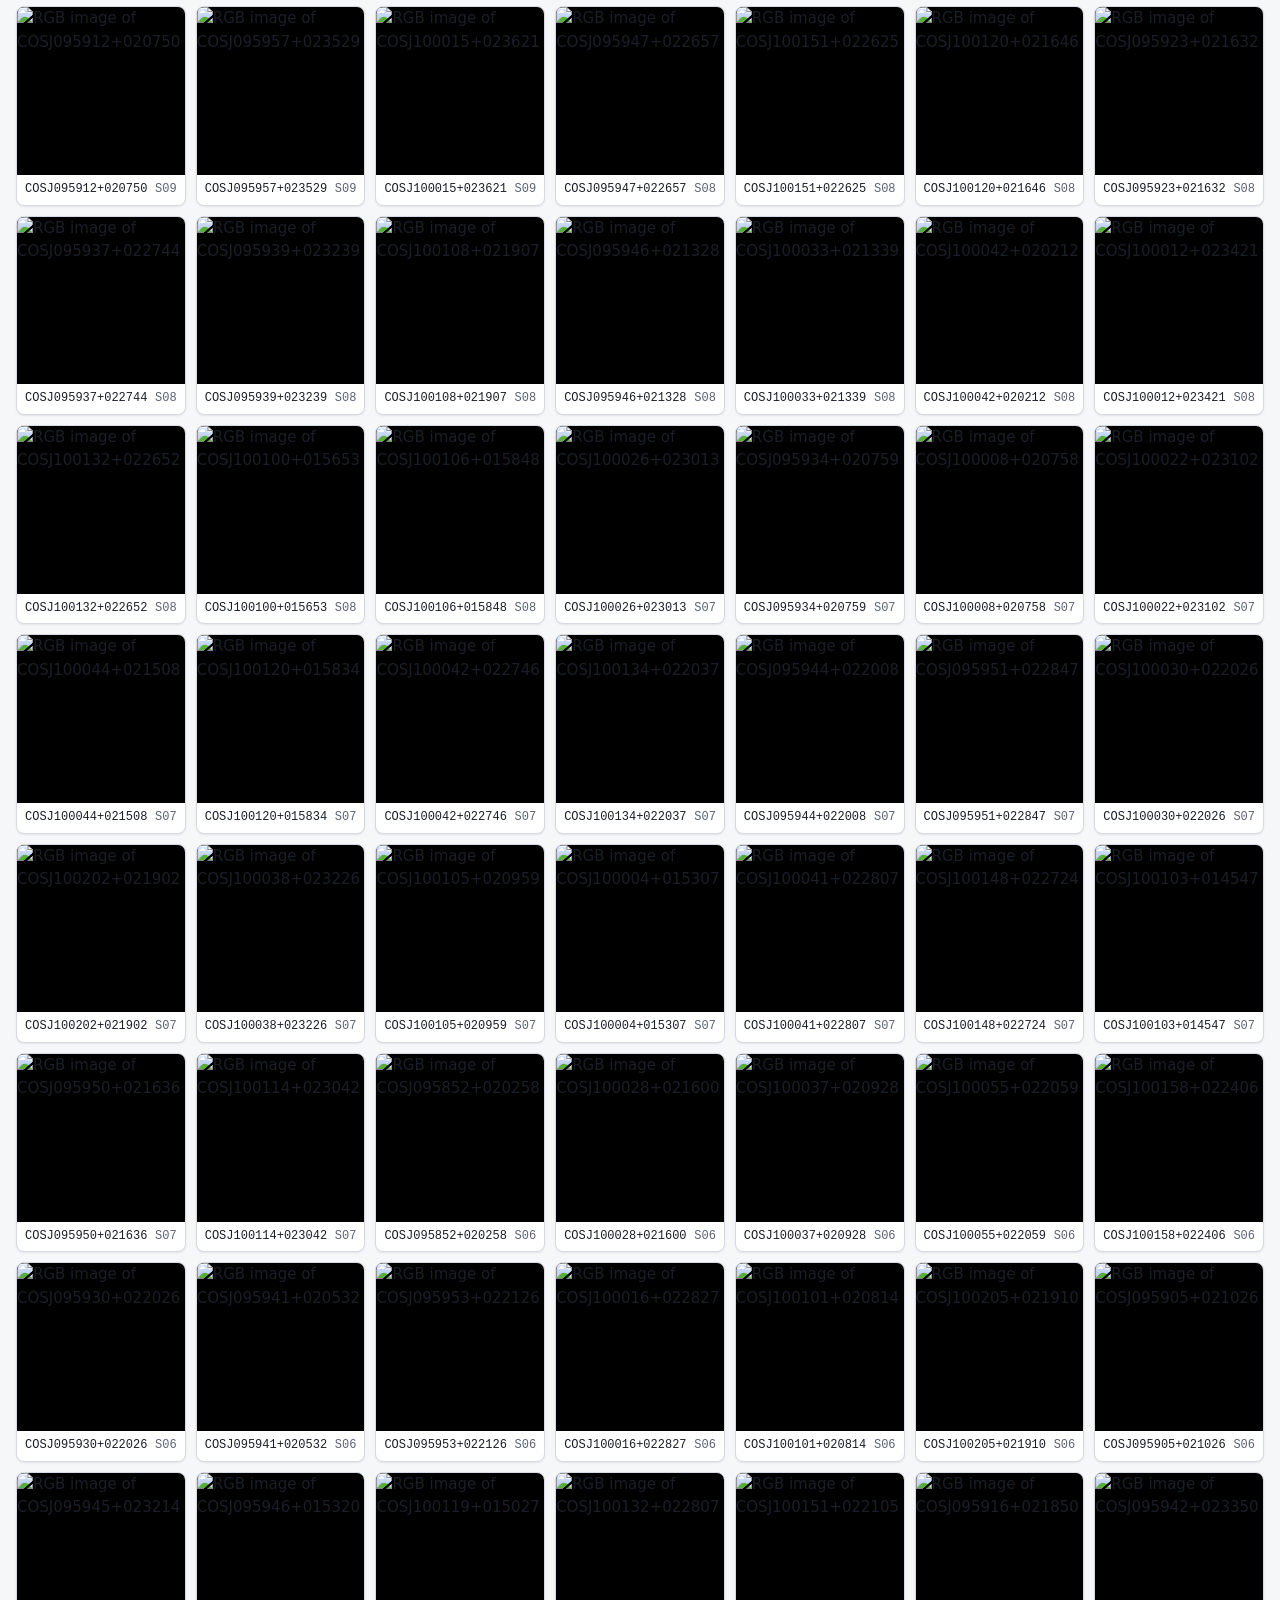
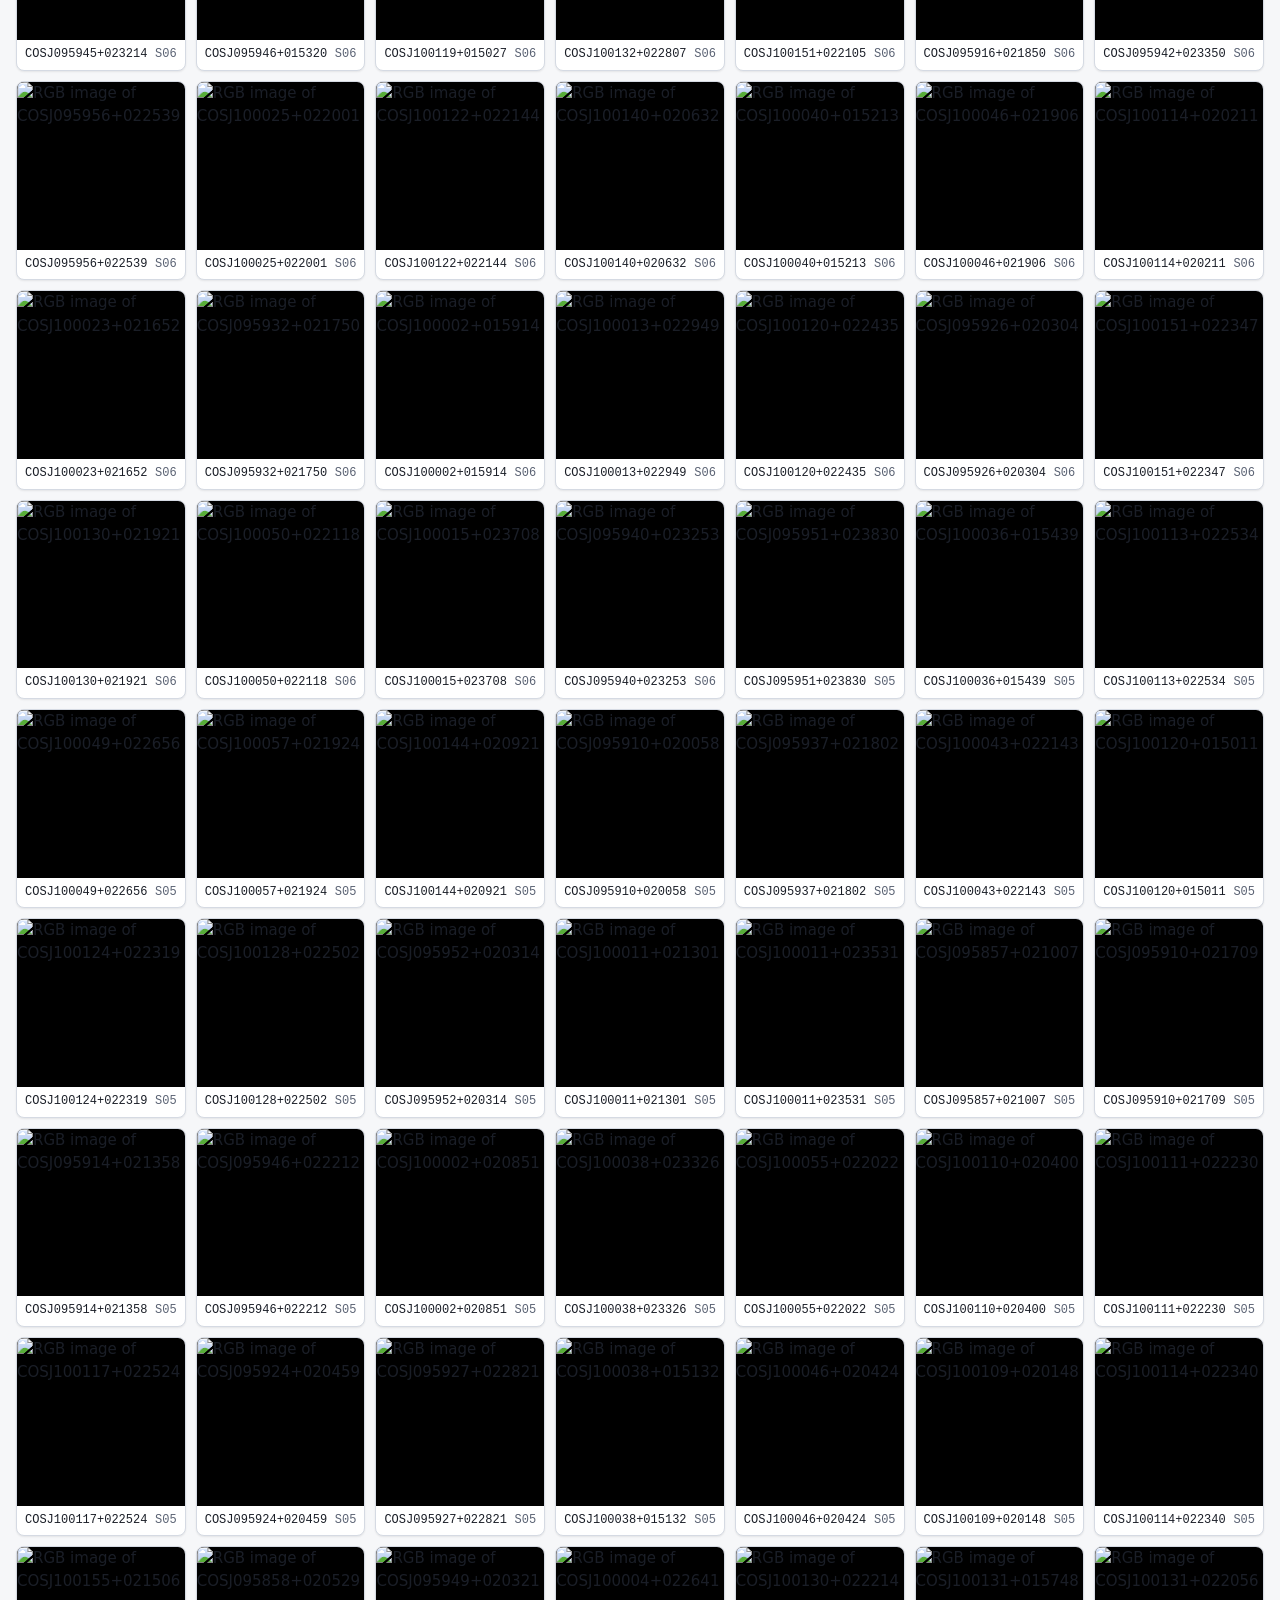
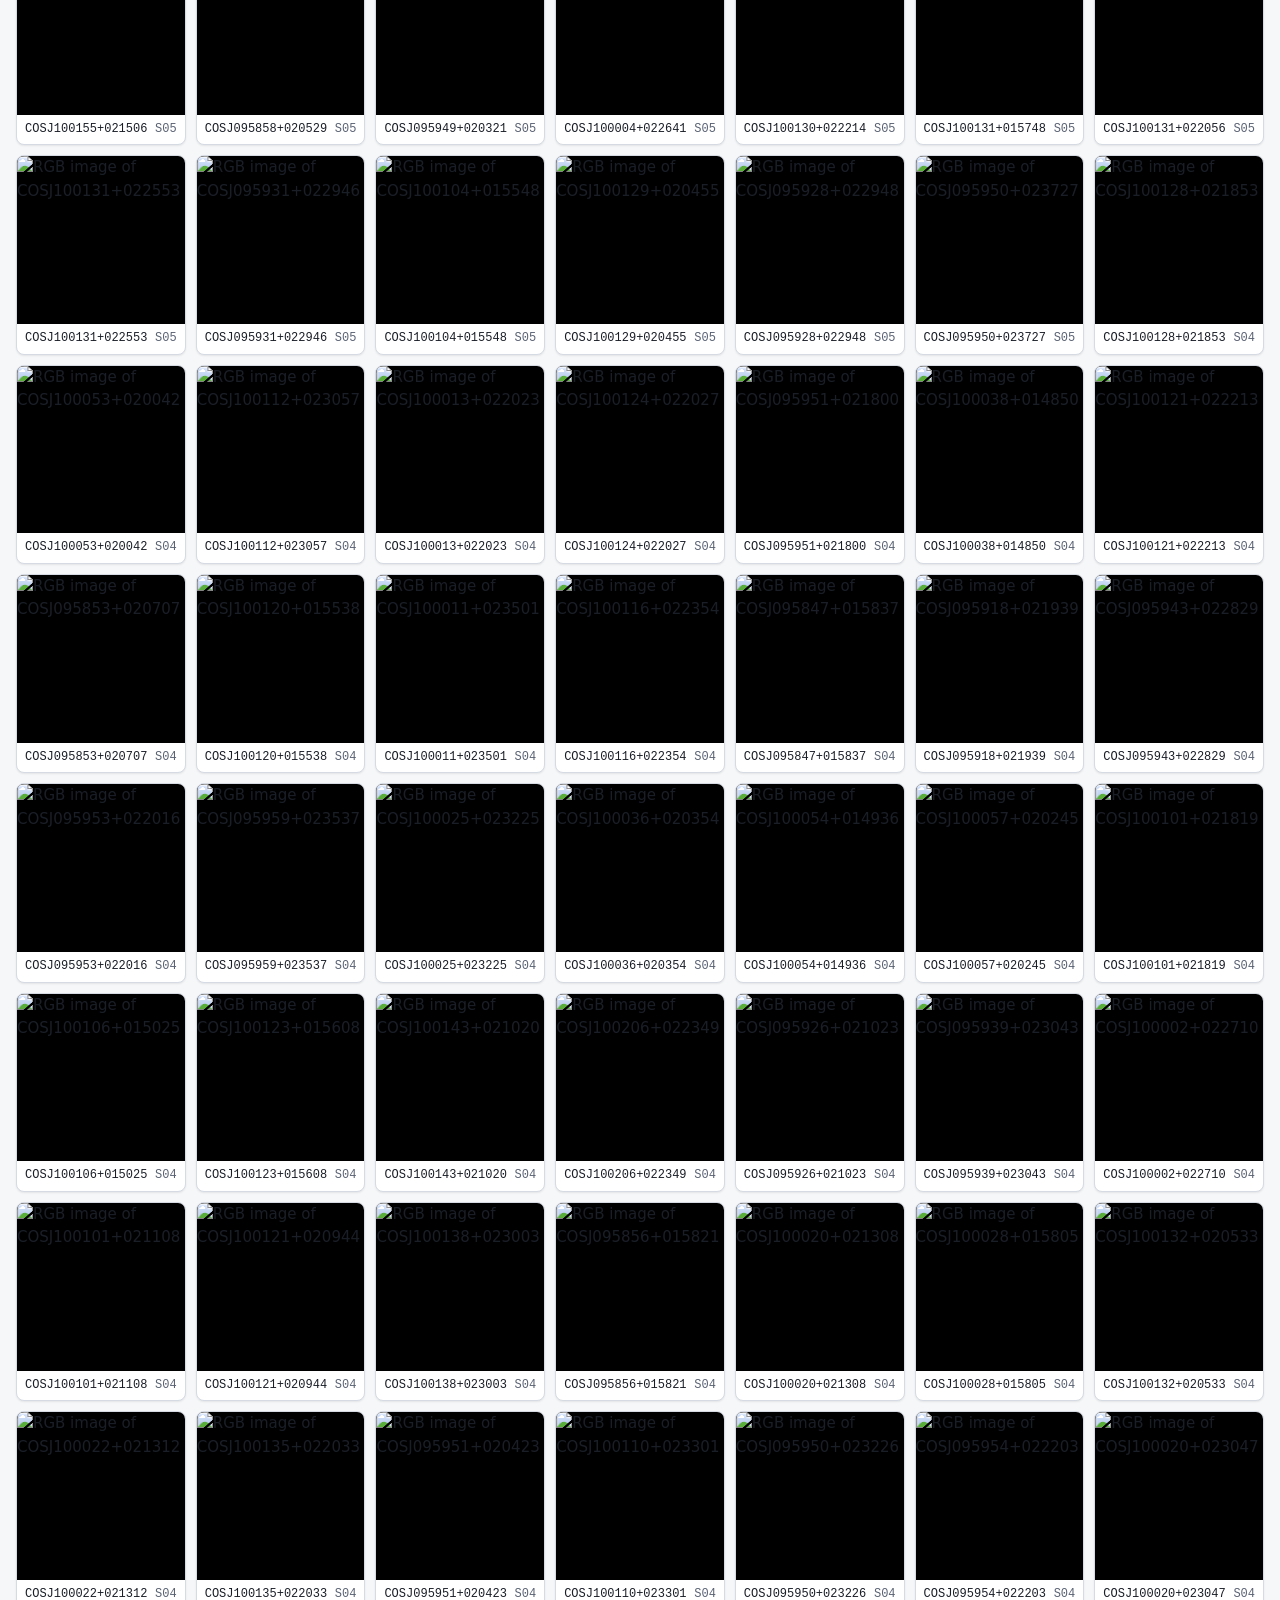
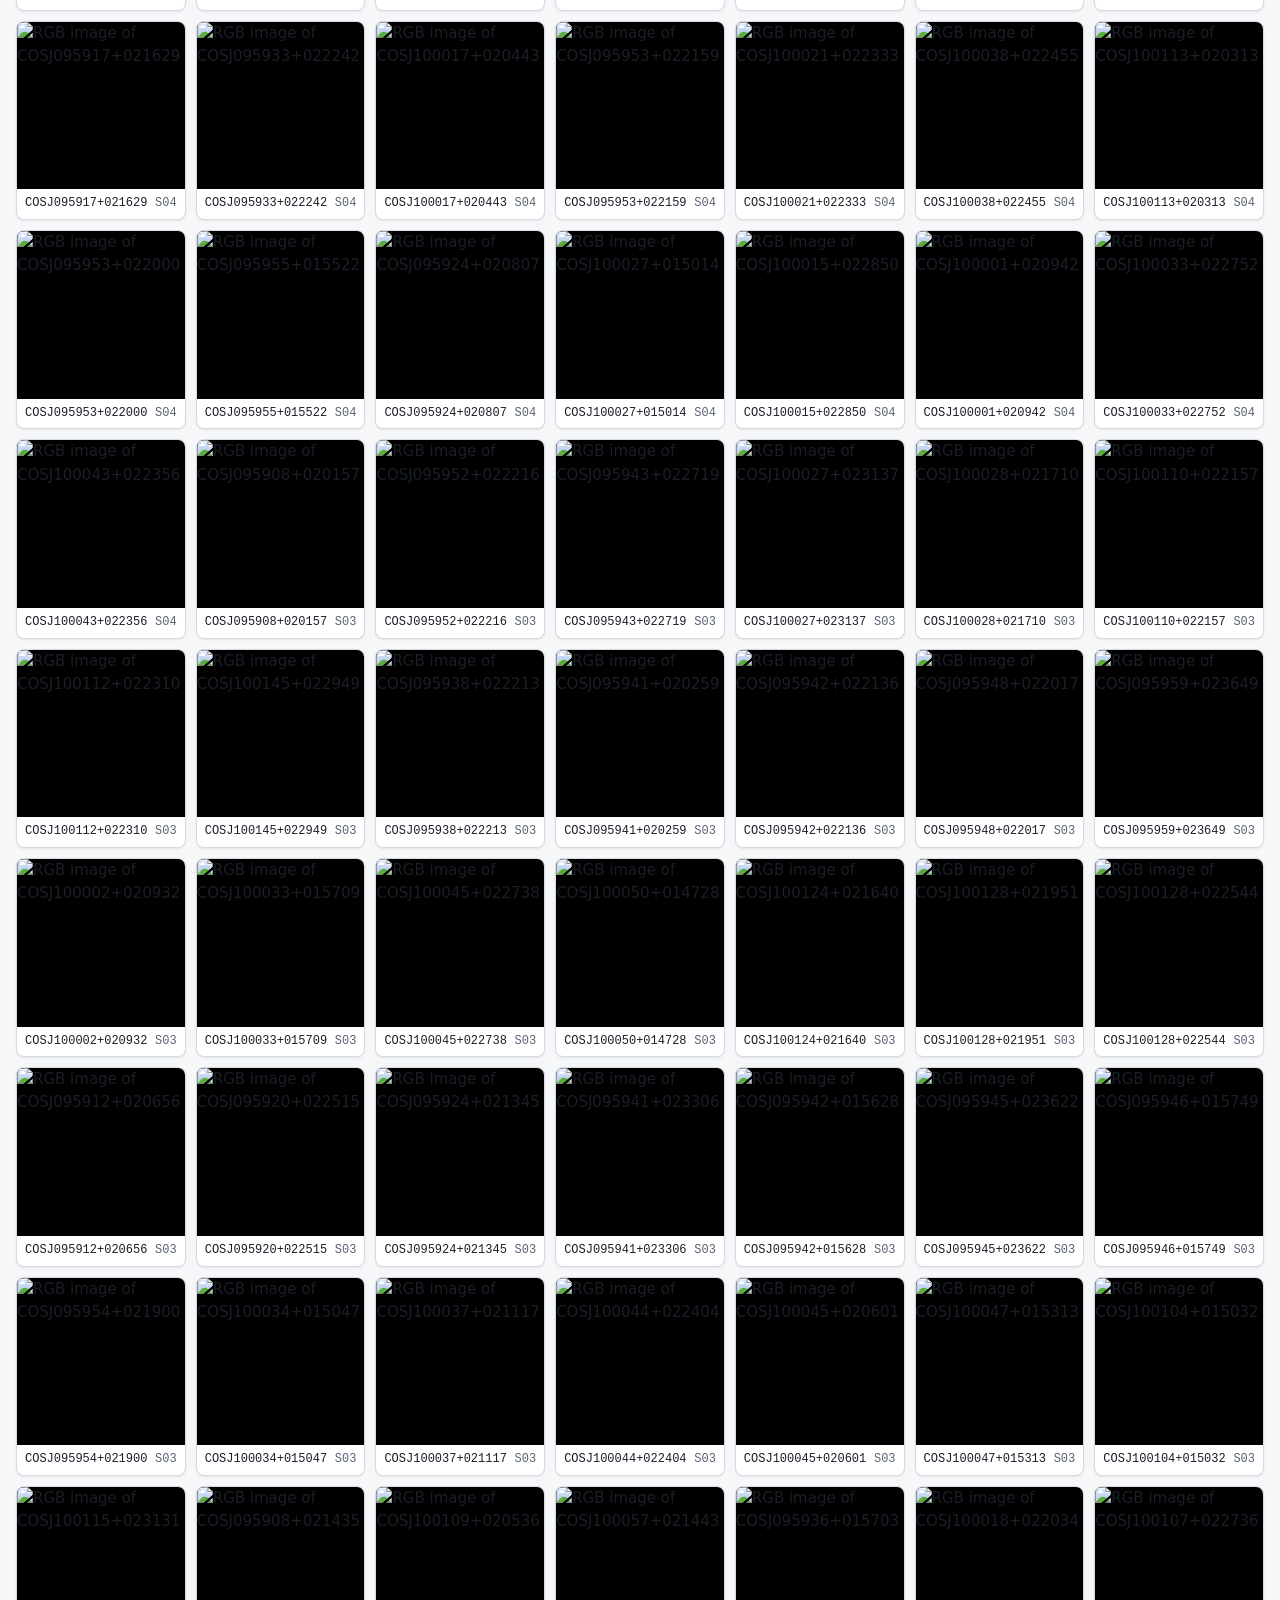
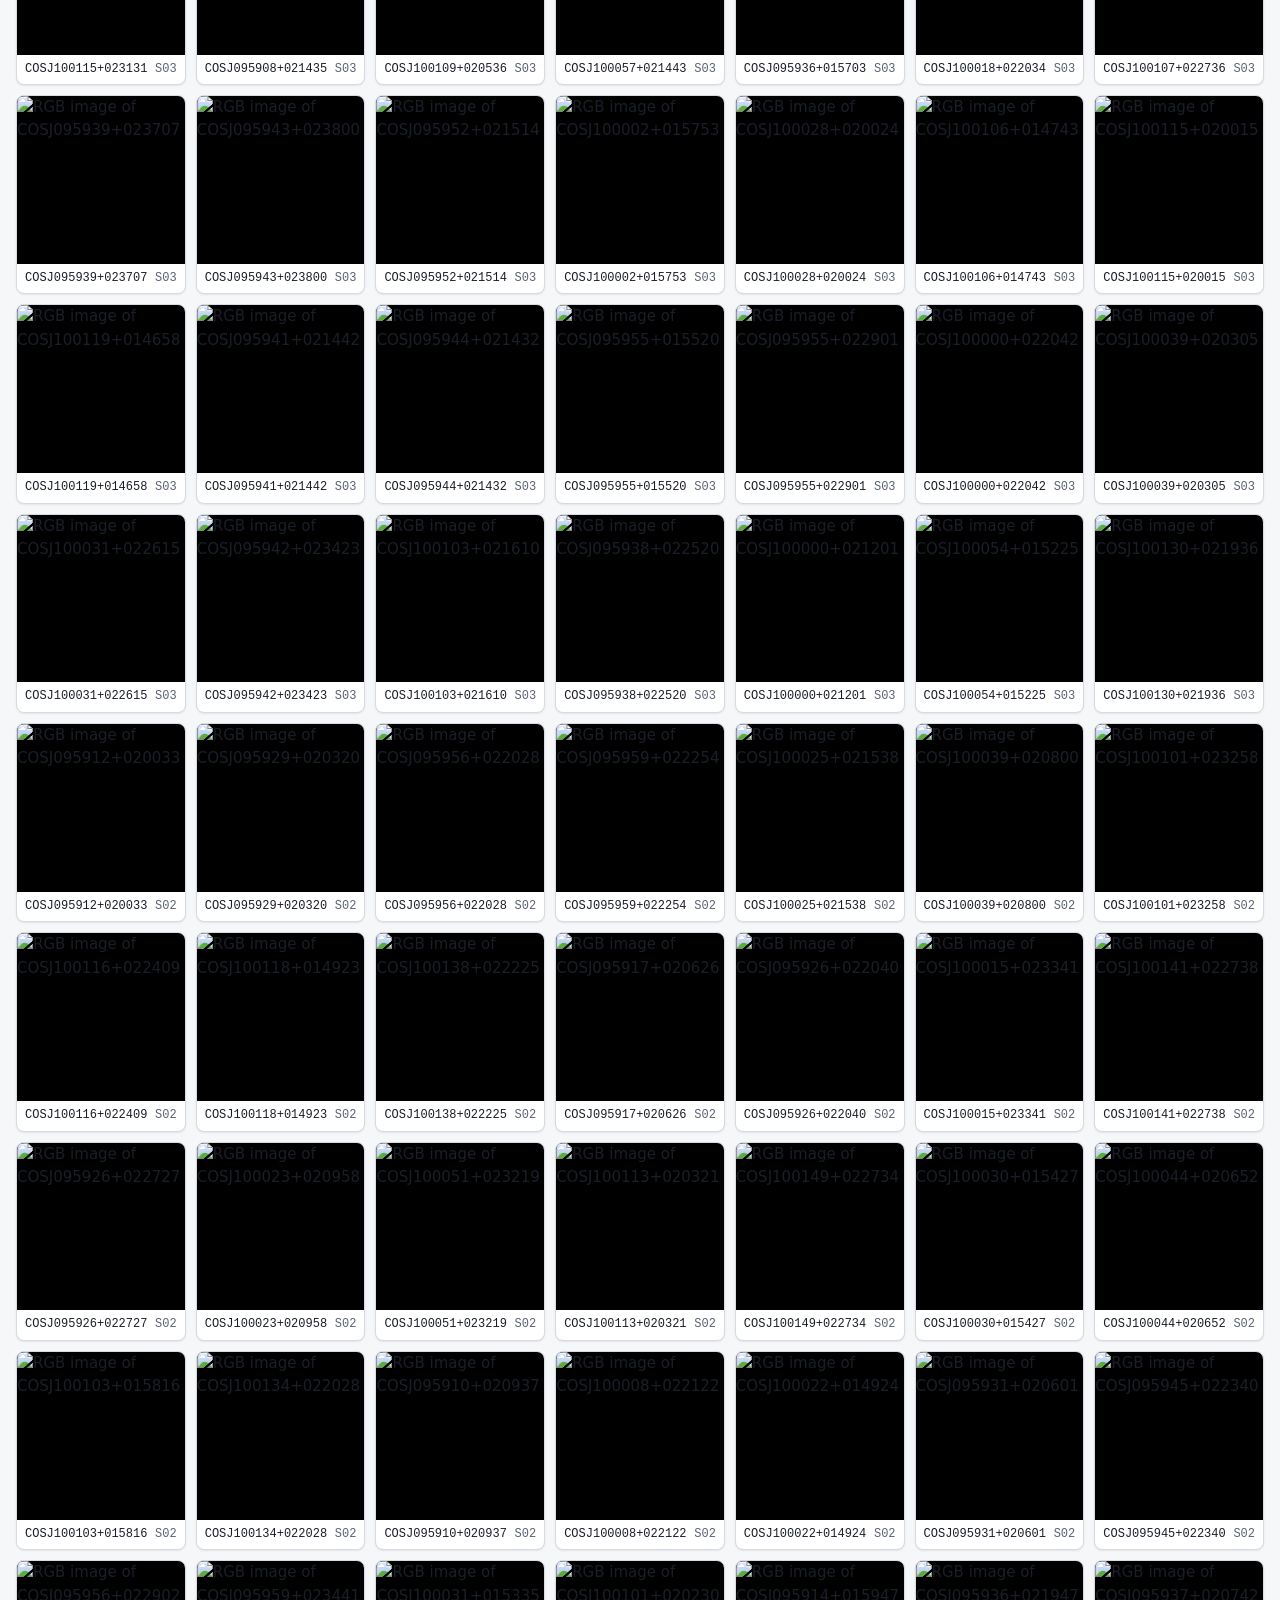
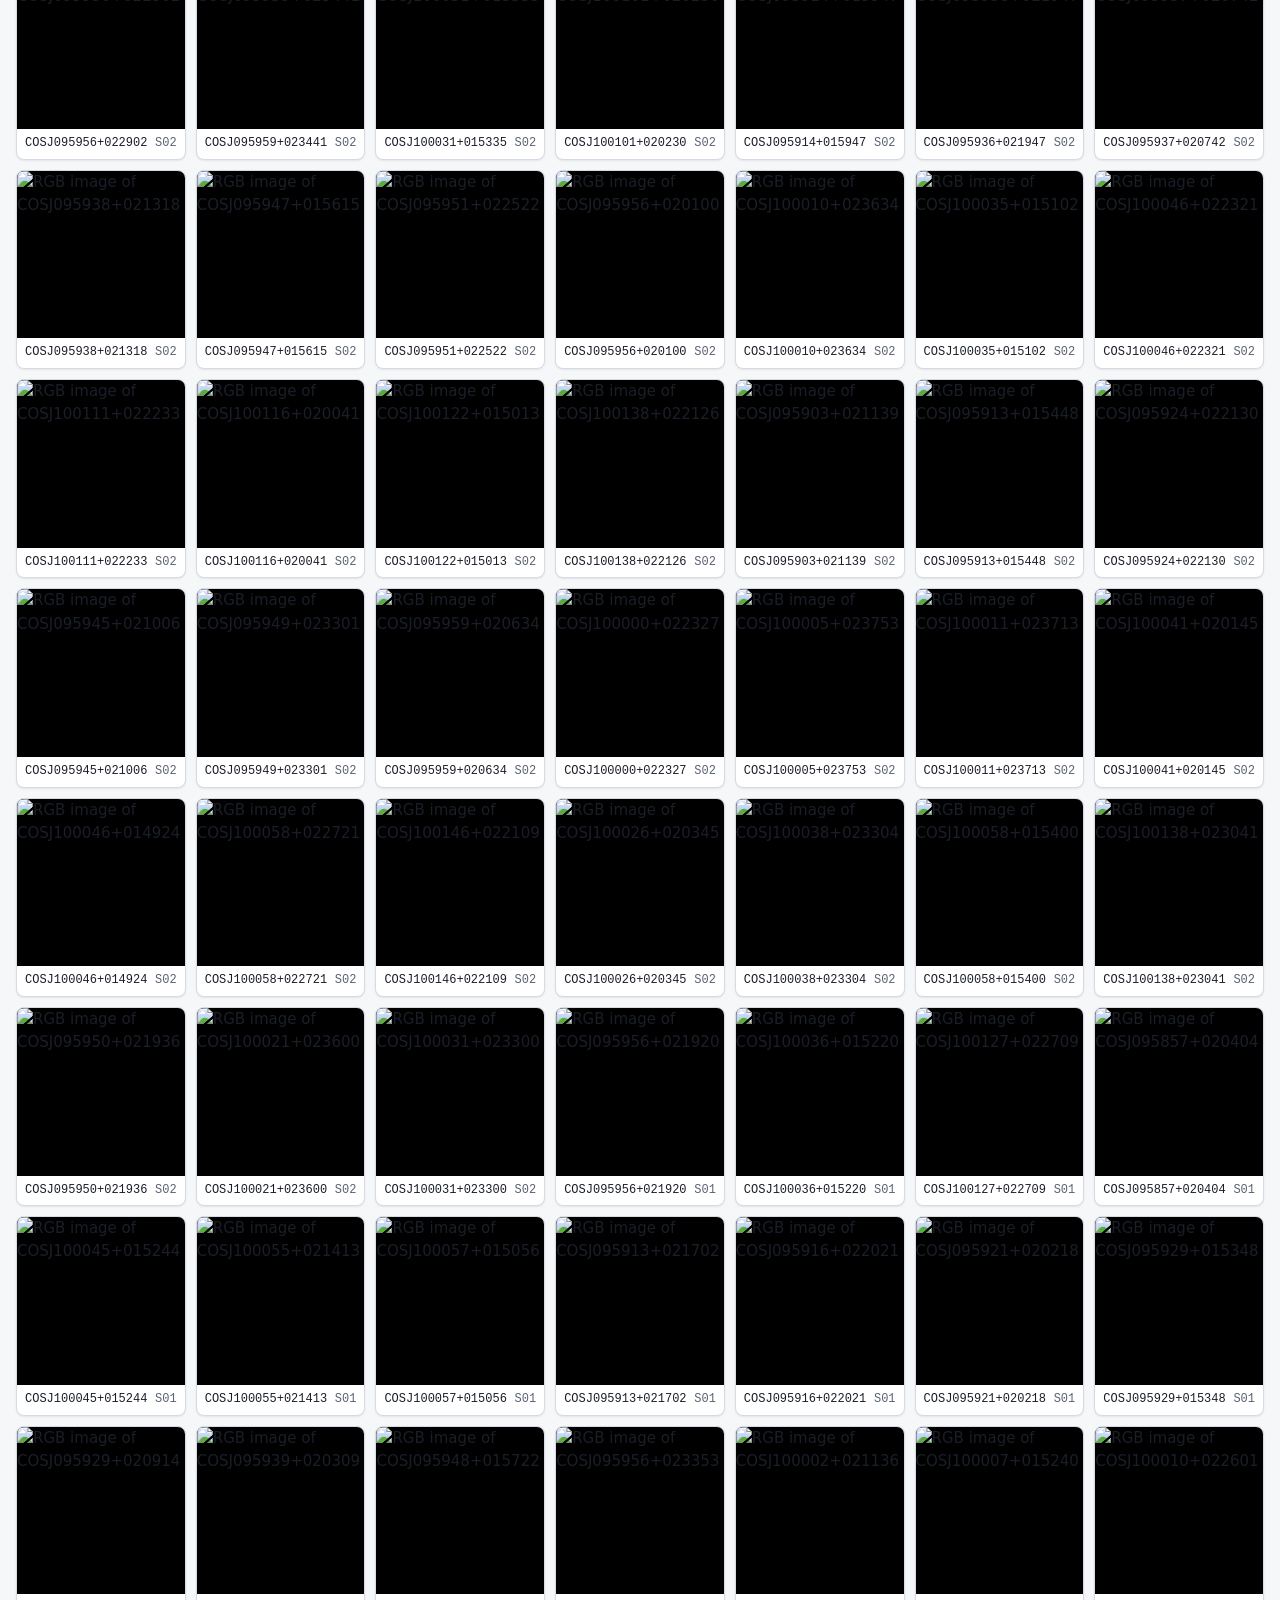
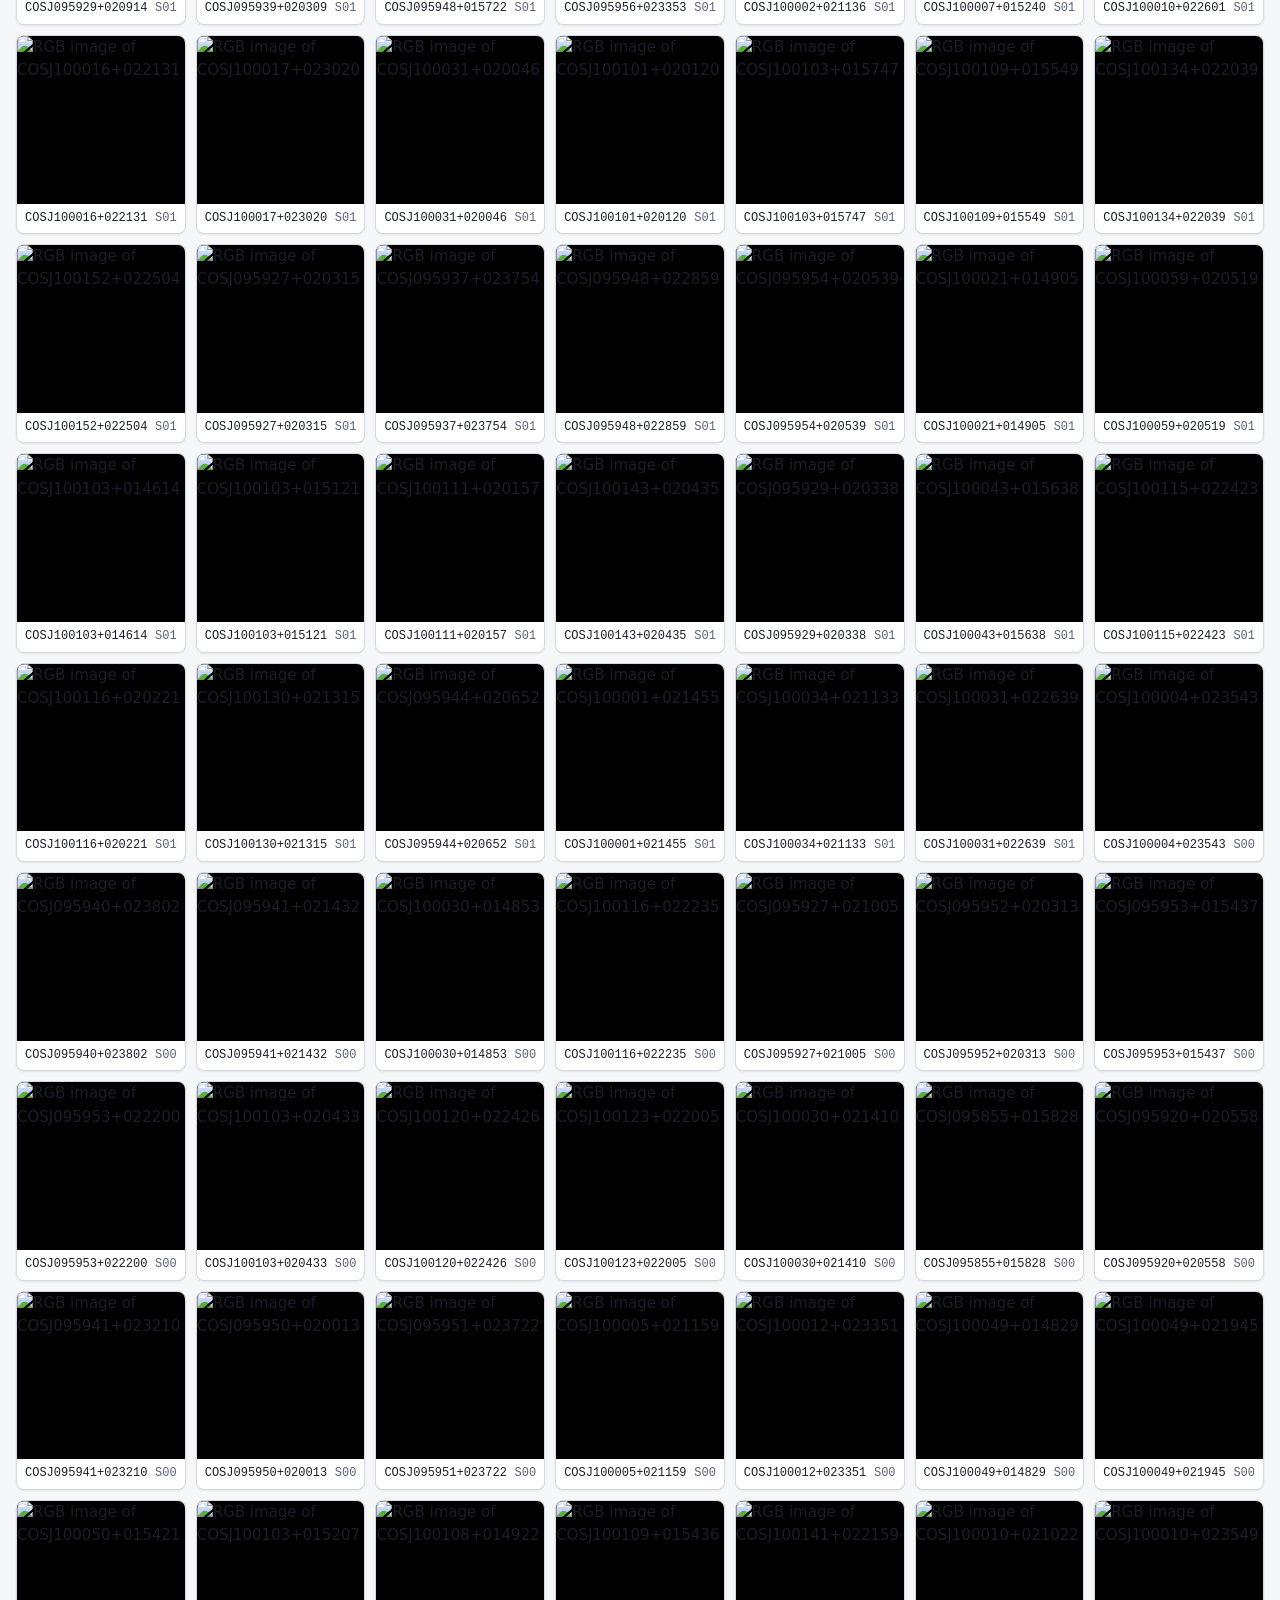
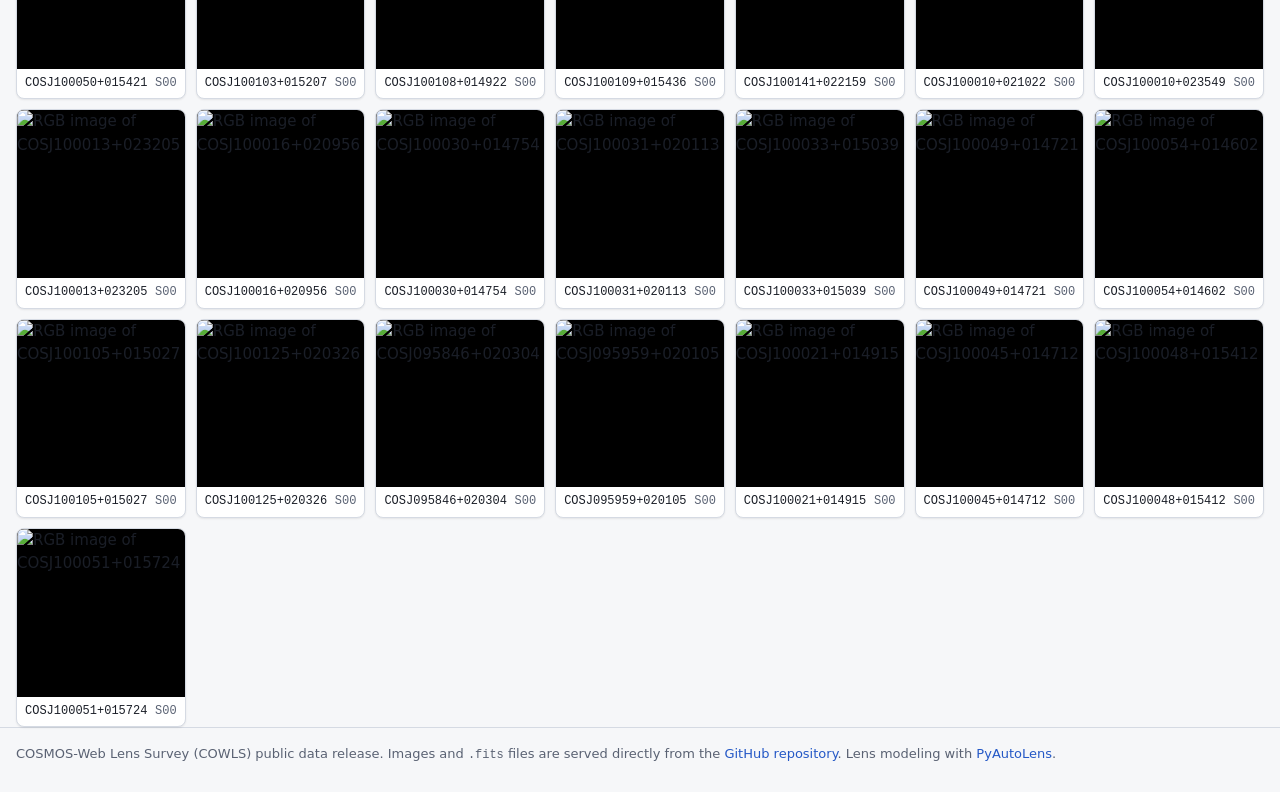
==== commit 50080886: "Top bar shows the full survey name; gallery title becomes Lens gallery Co-Authored-By: Claude Opus 5" ====
--- a/docs/index.html
+++ b/docs/index.html
@@ -9,9 +9,9 @@
 <script src="site.js" defer></script>
 </head>
 <body data-page="index">
-<header class="topbar"><div class="wrap"><a class="brand" href="index.html">COWLS</a><nav class="topnav" aria-label="Site"><a href="index.html" aria-current="page">Gallery</a><a href="papers.html">Papers</a><a href="about.html">About the data</a><a href="https://github.com/Jammy2211/COWLS_COSMOS_Web_Lens_Survey">GitHub repository</a></nav></div></header>
+<header class="topbar"><div class="wrap"><a class="brand" href="index.html">COWLS<span class="brand-full"> · COSMOS-Web Lens Survey</span></a><nav class="topnav" aria-label="Site"><a href="index.html" aria-current="page">Gallery</a><a href="papers.html">Papers</a><a href="about.html">About the data</a><a href="https://github.com/Jammy2211/COWLS_COSMOS_Web_Lens_Survey">GitHub repository</a></nav></div></header>
 <div class="wrap hero">
-  <h1>The COSMOS-Web Lens Survey (COWLS)</h1>
+  <h1>Lens gallery</h1>
   <p>Welcome to the COSMOS-Web Lens Survey (COWLS), over 400 strong-lens candidates found in JWST imaging of the COSMOS field, each with four-band NIRCam images, lens models and downloadable data. Click any lens below to explore it, or browse the <a href="papers.html">Papers</a> that have studied them and read <a href="about.html">About the data</a> to get started.</p>
 </div>
 <div class="controls">
--- a/docs/site.css
+++ b/docs/site.css
@@ -80,6 +80,8 @@
 }
 .brand { font-weight: 650; letter-spacing: 0.02em; color: var(--text); }
 .brand:hover { color: var(--text); text-decoration: none; }
+.brand-full { font-weight: 400; letter-spacing: 0; color: var(--text-muted); }
+@media (max-width: 640px) { .brand-full { display: none; } }
 .topnav { display: flex; gap: 16px; flex-wrap: wrap; font-size: 14px; }
 .topnav a[aria-current="page"] { color: var(--text); font-weight: 600; }
 
